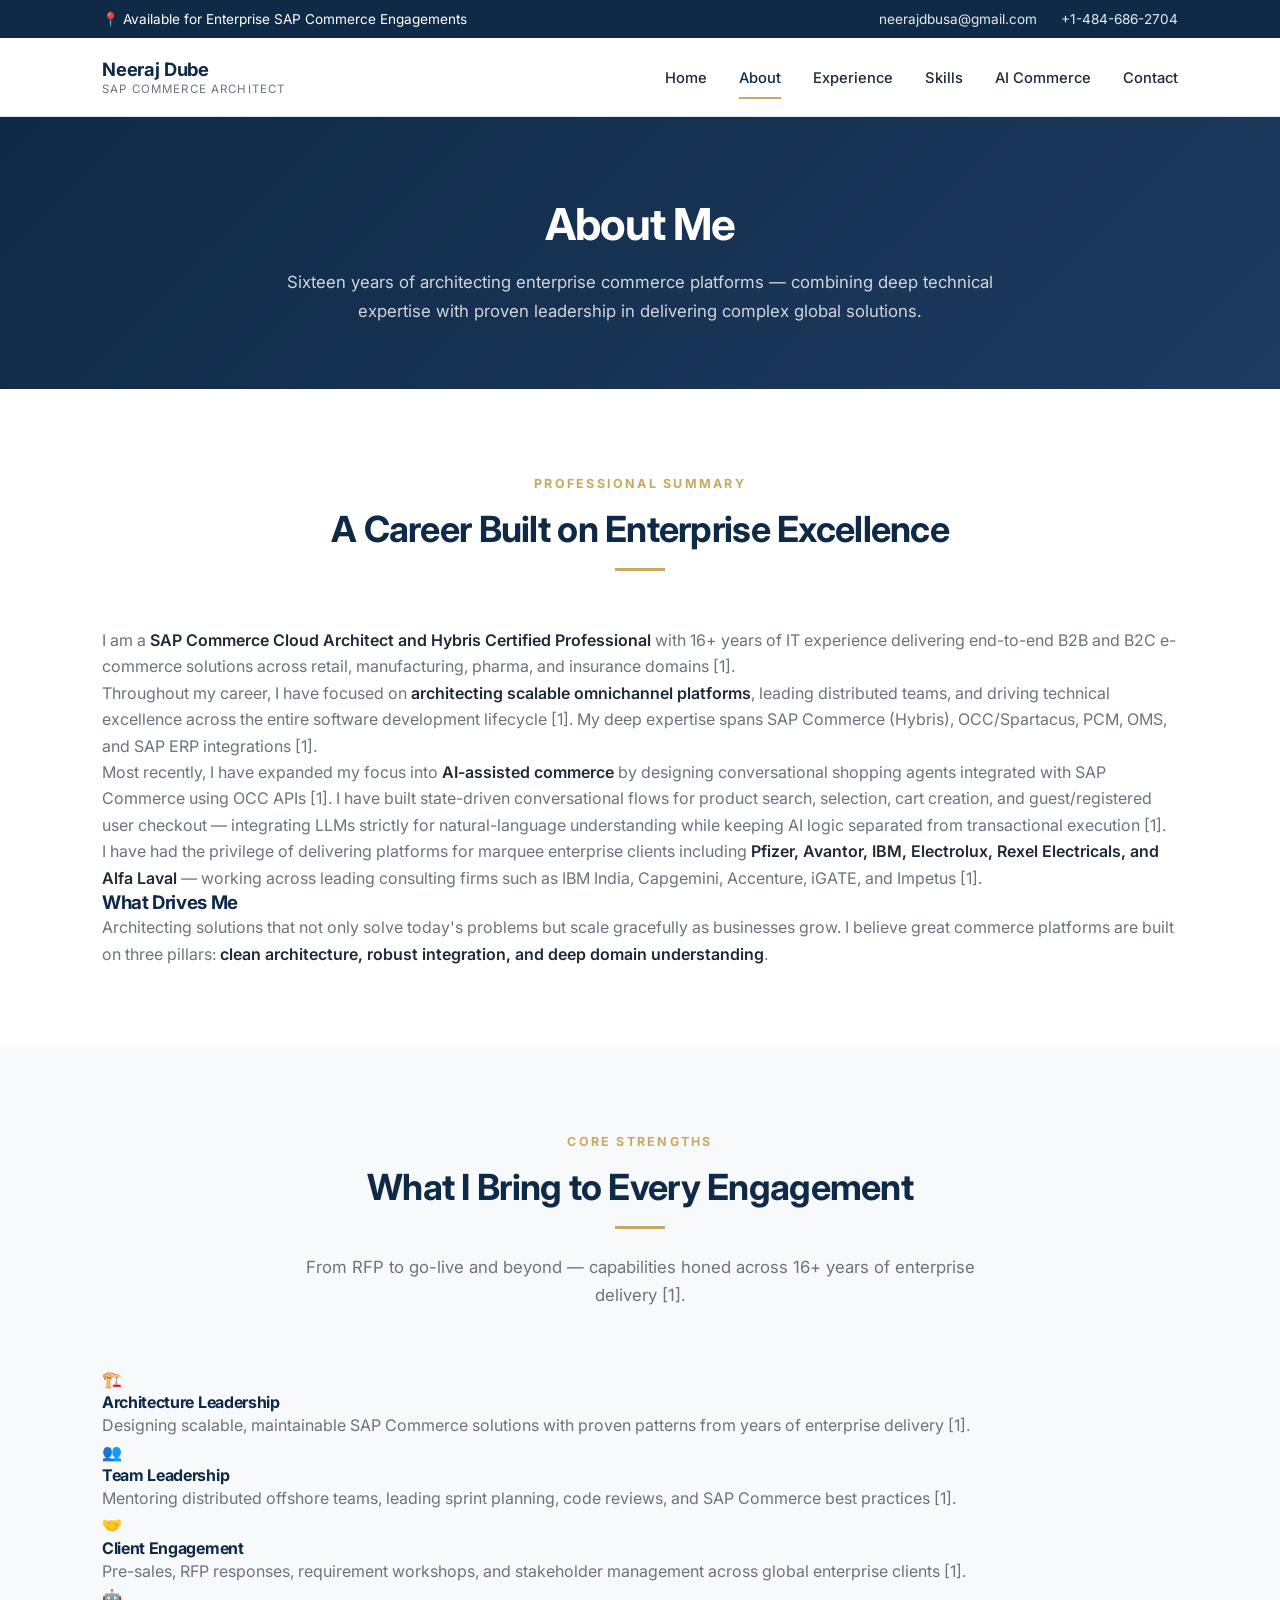
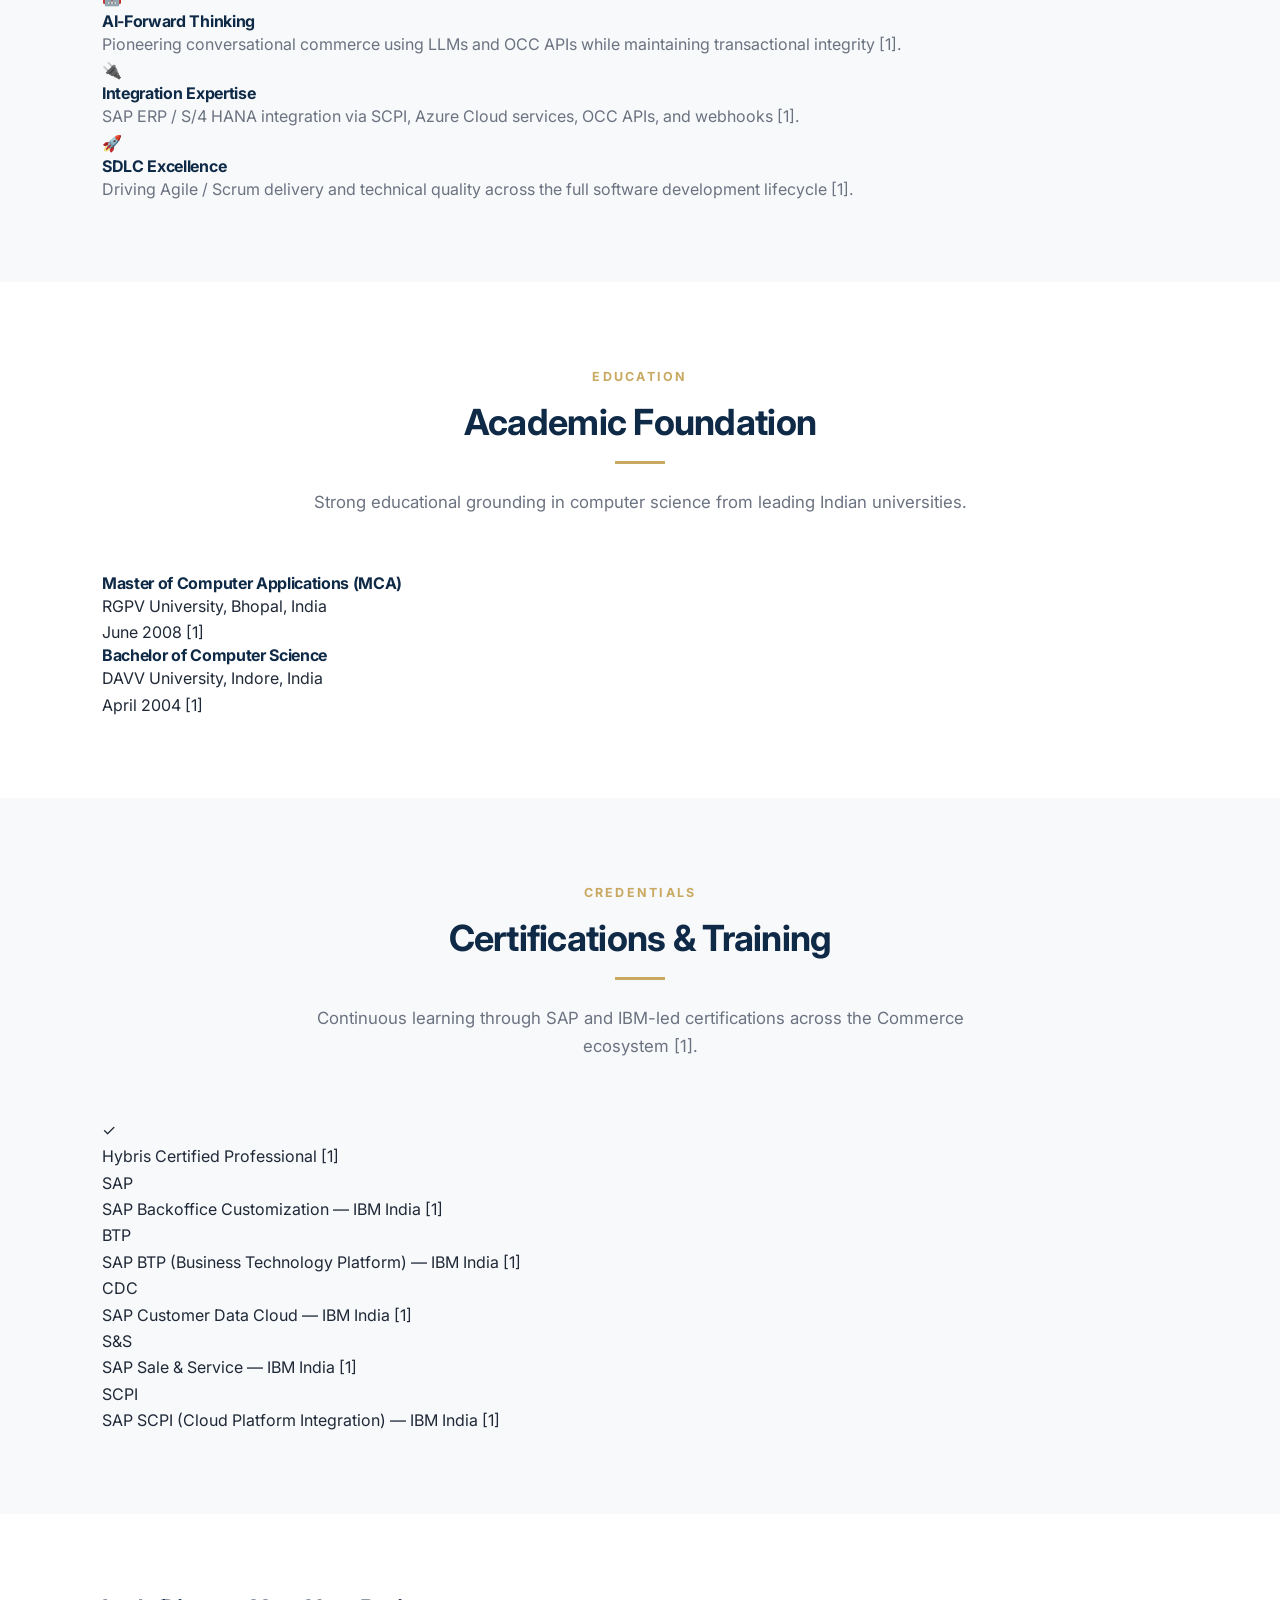
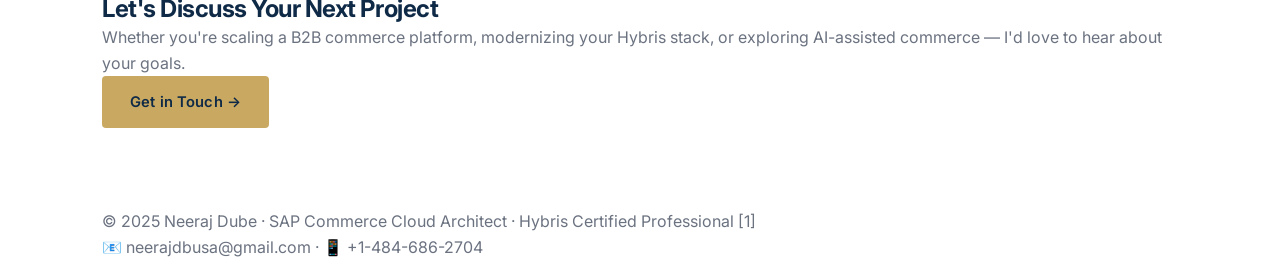
==== about.html @ c8823744 "Update about.html" ====
<!DOCTYPE html>
<html lang="en">
<head>
<meta charset="UTF-8" />
<meta name="viewport" content="width=device-width, initial-scale=1.0" />
<title>About — Neeraj Dube | SAP Commerce Cloud Architect</title>
<meta name="description" content="About Neeraj Dube — SAP Commerce Cloud Architect with 16+ years of experience delivering enterprise B2B and B2C commerce solutions across retail, manufacturing, pharma, and insurance domains." />
<link href="https://fonts.googleapis.com/css2?family=Inter:wght@400;500;600;700;800&display=swap" rel="stylesheet">
<link rel="stylesheet" href="style.css">
</head>
<body>

<!-- Top Bar -->
<div class="top-bar">
  <div class="top-bar-inner">
    <span>📍 Available for Enterprise SAP Commerce Engagements</span>
    <div>
      <a href="mailto:neerajdbusa@gmail.com">neerajdbusa@gmail.com</a>
      <a href="tel:+14846862704">+1-484-686-2704</a>
    </div>
  </div>
</div>

<!-- Navigation -->
<nav>
  <div class="nav-inner">
    <div class="logo">
      <span class="logo-name">Neeraj Dube</span>
      <span class="logo-tagline">SAP Commerce Architect</span>
    </div>
    <ul class="nav-links">
      <li><a href="index.html">Home</a></li>
      <li><a href="about.html" class="active">About</a></li>
      <li><a href="experience.html">Experience</a></li>
      <li><a href="skills.html">Skills</a></li>
      <li><a href="ai-commerce.html">AI Commerce</a></li>
      <li><a href="contact.html">Contact</a></li>
    </ul>
  </div>
</nav>

<!-- Page Header -->
<header class="page-header">
  <div class="container">
    <h1>About Me</h1>
    <p>Sixteen years of architecting enterprise commerce platforms — combining deep technical expertise with proven leadership in delivering complex global solutions.</p>
  </div>
</header>

<!-- Professional Summary -->
<section>
  <div class="container">
    <div class="section-header">
      <span class="eyebrow">Professional Summary</span>
      <h2 class="section-title">A Career Built on Enterprise Excellence</h2>
      <div class="section-divider"></div>
    </div>

    <div class="about-text">
      <p>I am a <strong>SAP Commerce Cloud Architect and Hybris Certified Professional</strong> with 16+ years of IT experience delivering end-to-end B2B and B2C e-commerce solutions across retail, manufacturing, pharma, and insurance domains [1].</p>
      <p>Throughout my career, I have focused on <strong>architecting scalable omnichannel platforms</strong>, leading distributed teams, and driving technical excellence across the entire software development lifecycle [1]. My deep expertise spans SAP Commerce (Hybris), OCC/Spartacus, PCM, OMS, and SAP ERP integrations [1].</p>
      <p>Most recently, I have expanded my focus into <strong>AI-assisted commerce</strong> by designing conversational shopping agents integrated with SAP Commerce using OCC APIs [1]. I have built state-driven conversational flows for product search, selection, cart creation, and guest/registered user checkout — integrating LLMs strictly for natural-language understanding while keeping AI logic separated from transactional execution [1].</p>
      <p>I have had the privilege of delivering platforms for marquee enterprise clients including <strong>Pfizer, Avantor, IBM, Electrolux, Rexel Electricals, and Alfa Laval</strong> — working across leading consulting firms such as IBM India, Capgemini, Accenture, iGATE, and Impetus [1].</p>
    </div>

    <div class="highlight-box">
      <h3>What Drives Me</h3>
      <p>Architecting solutions that not only solve today's problems but scale gracefully as businesses grow. I believe great commerce platforms are built on three pillars: <strong>clean architecture, robust integration, and deep domain understanding</strong>.</p>
    </div>
  </div>
</section>

<!-- Core Strengths -->
<section class="section-alt">
  <div class="container">
    <div class="section-header">
      <span class="eyebrow">Core Strengths</span>
      <h2 class="section-title">What I Bring to Every Engagement</h2>
      <div class="section-divider"></div>
      <p class="section-subtitle">From RFP to go-live and beyond — capabilities honed across 16+ years of enterprise delivery [1].</p>
    </div>

    <div class="values-grid">
      <div class="value-card">
        <div class="value-icon">🏗️</div>
        <h4>Architecture Leadership</h4>
        <p>Designing scalable, maintainable SAP Commerce solutions with proven patterns from years of enterprise delivery [1].</p>
      </div>
      <div class="value-card">
        <div class="value-icon">👥</div>
        <h4>Team Leadership</h4>
        <p>Mentoring distributed offshore teams, leading sprint planning, code reviews, and SAP Commerce best practices [1].</p>
      </div>
      <div class="value-card">
        <div class="value-icon">🤝</div>
        <h4>Client Engagement</h4>
        <p>Pre-sales, RFP responses, requirement workshops, and stakeholder management across global enterprise clients [1].</p>
      </div>
      <div class="value-card">
        <div class="value-icon">🤖</div>
        <h4>AI-Forward Thinking</h4>
        <p>Pioneering conversational commerce using LLMs and OCC APIs while maintaining transactional integrity [1].</p>
      </div>
      <div class="value-card">
        <div class="value-icon">🔌</div>
        <h4>Integration Expertise</h4>
        <p>SAP ERP / S/4 HANA integration via SCPI, Azure Cloud services, OCC APIs, and webhooks [1].</p>
      </div>
      <div class="value-card">
        <div class="value-icon">🚀</div>
        <h4>SDLC Excellence</h4>
        <p>Driving Agile / Scrum delivery and technical quality across the full software development lifecycle [1].</p>
      </div>
    </div>
  </div>
</section>

<!-- Education -->
<section>
  <div class="container">
    <div class="section-header">
      <span class="eyebrow">Education</span>
      <h2 class="section-title">Academic Foundation</h2>
      <div class="section-divider"></div>
      <p class="section-subtitle">Strong educational grounding in computer science from leading Indian universities.</p>
    </div>

    <div class="edu-card">
      <h4>Master of Computer Applications (MCA)</h4>
      <div class="uni">RGPV University, Bhopal, India</div>
      <div class="year">June 2008 [1]</div>
    </div>
    <div class="edu-card">
      <h4>Bachelor of Computer Science</h4>
      <div class="uni">DAVV University, Indore, India</div>
      <div class="year">April 2004 [1]</div>
    </div>
  </div>
</section>

<!-- Certifications -->
<section class="section-alt">
  <div class="container">
    <div class="section-header">
      <span class="eyebrow">Credentials</span>
      <h2 class="section-title">Certifications & Training</h2>
      <div class="section-divider"></div>
      <p class="section-subtitle">Continuous learning through SAP and IBM-led certifications across the Commerce ecosystem [1].</p>
    </div>

    <div class="cert-grid">
      <div class="cert-card">
        <div class="cert-icon">✓</div>
        <div class="name">Hybris Certified Professional [1]</div>
      </div>
      <div class="cert-card">
        <div class="cert-icon">SAP</div>
        <div class="name">SAP Backoffice Customization — IBM India [1]</div>
      </div>
      <div class="cert-card">
        <div class="cert-icon">BTP</div>
        <div class="name">SAP BTP (Business Technology Platform) — IBM India [1]</div>
      </div>
      <div class="cert-card">
        <div class="cert-icon">CDC</div>
        <div class="name">SAP Customer Data Cloud — IBM India [1]</div>
      </div>
      <div class="cert-card">
        <div class="cert-icon">S&S</div>
        <div class="name">SAP Sale & Service — IBM India [1]</div>
      </div>
      <div class="cert-card">
        <div class="cert-icon">SCPI</div>
        <div class="name">SAP SCPI (Cloud Platform Integration) — IBM India [1]</div>
      </div>
    </div>
  </div>
</section>

<!-- CTA Banner -->
<section>
  <div class="container">
    <div class="cta-banner">
      <h2>Let's Discuss Your Next Project</h2>
      <p>Whether you're scaling a B2B commerce platform, modernizing your Hybris stack, or exploring AI-assisted commerce — I'd love to hear about your goals.</p>
      <a href="contact.html" class="btn btn-primary">Get in Touch →</a>
    </div>
  </div>
</section>

<!-- Footer -->
<footer>
  <div class="container">
    <p>© 2025 Neeraj Dube · SAP Commerce Cloud Architect · Hybris Certified Professional [1]</p>
    <p>📧 <a href="mailto:neerajdbusa@gmail.com">neerajdbusa@gmail.com</a> · 📱 +1-484-686-2704</p>
  </div>
</footer>

</body>
</html>
---- style.css ----
/* ============================================
   NEERAJ DUBE PORTFOLIO - GLOBAL STYLESHEET
   SAP Commerce Cloud Architect [1]
   ============================================ */

/* ---------- RESET & BASE ---------- */
* { margin: 0; padding: 0; box-sizing: border-box; }
html { scroll-behavior: smooth; }
body {
  font-family: 'Inter', -apple-system, BlinkMacSystemFont, sans-serif;
  line-height: 1.65;
  color: #1f2937;
  background: #ffffff;
  -webkit-font-smoothing: antialiased;
}
a { color: inherit; text-decoration: none; }
img { max-width: 100%; display: block; }
ul { list-style: none; }

/* ---------- DESIGN TOKENS ---------- */
:root {
  --navy: #0f2a47;
  --navy-light: #1e3a5f;
  --accent: #c9a961;
  --accent-dark: #b89651;
  --text: #1f2937;
  --text-muted: #6b7280;
  --bg: #ffffff;
  --bg-alt: #f8f9fb;
  --border: #e5e7eb;
  --success: #10b981;
}

/* ---------- TYPOGRAPHY ---------- */
h1, h2, h3, h4, h5 {
  font-weight: 700;
  letter-spacing: -0.02em;
  line-height: 1.25;
  color: var(--navy);
}
p { color: var(--text-muted); }
strong { color: var(--text); font-weight: 600; }

.container { max-width: 1140px; margin: 0 auto; padding: 0 2rem; }

/* ---------- TOP BAR ---------- */
.top-bar {
  background: var(--navy);
  color: #fff;
  padding: 0.5rem 0;
  font-size: 0.85rem;
}
.top-bar-inner {
  max-width: 1140px;
  margin: 0 auto;
  padding: 0 2rem;
  display: flex;
  justify-content: space-between;
  align-items: center;
  flex-wrap: wrap;
  gap: 0.5rem;
}
.top-bar a { color: rgba(255,255,255,0.9); margin-left: 1.25rem; transition: color 0.2s; }
.top-bar a:hover { color: var(--accent); }
@media (max-width: 600px) { .top-bar { display: none; } }

/* ---------- NAVIGATION ---------- */
nav {
  background: #fff;
  border-bottom: 1px solid var(--border);
  padding: 1.25rem 0;
  position: sticky;
  top: 0;
  z-index: 100;
  box-shadow: 0 1px 3px rgba(0,0,0,0.02);
}
.nav-inner {
  display: flex;
  justify-content: space-between;
  align-items: center;
  max-width: 1140px;
  margin: 0 auto;
  padding: 0 2rem;
}
.logo { display: flex; flex-direction: column; line-height: 1.2; }
.logo-name {
  font-weight: 700;
  font-size: 1.15rem;
  color: var(--navy);
  letter-spacing: -0.01em;
}
.logo-tagline {
  font-size: 0.72rem;
  color: var(--text-muted);
  text-transform: uppercase;
  letter-spacing: 0.1em;
  margin-top: 2px;
}
.nav-links {
  display: flex;
  gap: 2rem;
  align-items: center;
}
.nav-links a {
  font-weight: 500;
  font-size: 0.92rem;
  color: var(--text);
  transition: color 0.2s;
  position: relative;
  padding: 0.25rem 0;
}
.nav-links a:hover { color: var(--navy); }
.nav-links a.active { color: var(--navy); }
.nav-links a.active::after {
  content: '';
  position: absolute;
  bottom: -8px;
  left: 0; right: 0;
  height: 2px;
  background: var(--accent);
}
@media (max-width: 768px) { .nav-links { display: none; } }

/* ---------- BUTTONS ---------- */
.btn {
  display: inline-flex;
  align-items: center;
  gap: 0.5rem;
  padding: 0.85rem 1.75rem;
  border-radius: 4px;
  font-weight: 600;
  font-size: 0.92rem;
  transition: all 0.25s;
  cursor: pointer;
  border: none;
  font-family: inherit;
  letter-spacing: 0.01em;
}
.btn-primary {
  background: var(--accent);
  color: var(--navy);
}
.btn-primary:hover {
  background: var(--accent-dark);
  transform: translateY(-1px);
}
.btn-outline {
  background: transparent;
  color: #fff;
  border: 1.5px solid rgba(255,255,255,0.3);
}
.btn-outline:hover {
  border-color: #fff;
  background: rgba(255,255,255,0.05);
}
.btn-dark {
  background: var(--navy);
  color: #fff;
}
.btn-dark:hover {
  background: var(--navy-light);
  transform: translateY(-1px);
}
.btn-light { background: #fff; color: var(--navy); }
.btn-light:hover { transform: translateY(-2px); box-shadow: 0 10px 25px rgba(0,0,0,0.1); }

/* ---------- HERO (Home Page) ---------- */
.hero {
  background: linear-gradient(135deg, #0f2a47 0%, #1e3a5f 100%);
  color: #fff;
  padding: 5rem 0 6rem;
  position: relative;
  overflow: hidden;
}
.hero::before {
  content: '';
  position: absolute;
  top: 0; right: 0;
  width: 50%; height: 100%;
  background-image:
    linear-gradient(45deg, rgba(255,255,255,0.02) 25%, transparent 25%),
    linear-gradient(-45deg, rgba(255,255,255,0.02) 25%, transparent 25%);
  background-size: 60px 60px;
  opacity: 0.5;
}
.hero-inner {
  position: relative;
  z-index: 1;
  display: grid;
  grid-template-columns: 1fr 1fr;
  gap: 4rem;
  align-items: center;
}
@media (max-width: 900px) {
  .hero-inner { grid-template-columns: 1fr; gap: 2rem; text-align: center; }
}
.hero-eyebrow {
  display: inline-block;
  font-size: 0.8rem;
  letter-spacing: 0.15em;
  text-transform: uppercase;
  color: var(--accent);
  font-weight: 600;
  margin-bottom: 1.25rem;
  padding-bottom: 0.5rem;
  border-bottom: 2px solid var(--accent);
}
.hero h1 {
  font-size: clamp(2.25rem, 4vw, 3.25rem);
  color: #fff;
  margin-bottom: 1.25rem;
  letter-spacing: -0.025em;
  line-height: 1.15;
}
.hero h1 .accent { color: var(--accent); }
.hero .title {
  font-size: 1.1rem;
  color: rgba(255,255,255,0.85);
  font-weight: 500;
  margin-bottom: 1.5rem;
}
.hero .tagline {
  font-size: 1rem;
  color: rgba(255,255,255,0.75);
  margin-bottom: 2rem;
  line-height: 1.7;
  max-width: 520px;
}
@media (max-width: 900px) { .hero .tagline { margin-left: auto; margin-right: auto; } }
.hero-actions { display: flex; gap: 1rem; flex-wrap: wrap; }
@media (max-width: 900px) { .hero-actions { justify-content: center; } }

/* ---------- HERO INFO CARD ---------- */
.hero-card {
  background: rgba(255,255,255,0.05);
  backdrop-filter: blur(10px);
  border: 1px solid rgba(255,255,255,0.1);
  border-radius: 8px;
  padding: 2rem;
}
.hero-card h3 {
  color: #fff;
  font-size: 1rem;
  margin-bottom: 1.5rem;
  padding-bottom: 1rem;
  border-bottom: 1px solid rgba(255,255,255,0.1);
  letter-spacing: 0.05em;
  text-transform: uppercase;
}
.cred-list li {
  display: flex;
  align-items: flex-start;
  gap: 0.75rem;
  padding: 0.65rem 0;
  color: rgba(255,255,255,0.85);
  font-size: 0.93rem;
  border-bottom: 1px solid rgba(255,255,255,0.05);
}
.cred-list li:last-child { border-bottom: none; }
.cred-list li::before {
  content: '✓';
  color: var(--accent);
  font-weight: 700;
  flex-shrink: 0;
}

/* ---------- PAGE HEADER (Inner Pages) ---------- */
.page-header {
  background: linear-gradient(135deg, #0f2a47 0%, #1e3a5f 100%);
  color: #fff;
  padding: 5rem 0 4rem;
  text-align: center;
}
.page-header h1 {
  font-size: clamp(2rem, 4vw, 2.75rem);
  color: #fff;
  margin-bottom: 1rem;
}
.page-header p {
  font-size: 1.05rem;
  color: rgba(255,255,255,0.8);
  max-width: 720px;
  margin: 0 auto;
  line-height: 1.7;
}

/* ---------- SECTIONS ---------- */
section { padding: 5rem 0; }
.section-alt { background: var(--bg-alt); }
.section-header {
  text-align: center;
  margin-bottom: 3.5rem;
  max-width: 720px;
  margin-left: auto;
  margin-right: auto;
}
.eyebrow {
  display: inline-block;
  font-size: 0.78rem;
  letter-spacing: 0.18em;
  text-transform: uppercase;
  color: var(--accent);
  font-weight: 700;
  margin-bottom: 0.75rem;
}
.section-title {
  font-size: clamp(1.75rem, 3vw, 2.25rem);
  margin-bottom: 1rem;
  color: var(--navy);
}
.section-divider {
  width: 50px;
  height: 3px;
  background: var(--accent);
  margin: 0 auto 1.5rem;
}
.section-subtitle { font-size: 1.05rem; color: var(--text-muted); line-height: 1.7; }

/* ---------- STATS ---------- */
.stats-grid {
  display: grid;
  grid-template-columns: repeat(auto-fit, minmax(200px, 1fr));
  gap: 0;
  border: 1px solid var(--border);
  background: #fff;
}
.stat-card {
  padding: 2.5r
  .stat-card {
  padding: 2.5rem 2rem;
  text-align: center;
  border-right: 1px solid var(--border);
  transition: background 0.25s;
}
.stat-card:last-child { border-right: none; }
.stat-card:hover { background: var(--bg-alt); }
@media (max-width: 768px) {
  .stat-card { border-right: none; border-bottom: 1px solid var(--border); }
  .stat-card:last-child { border-bottom: none; }
}
.stat-num {
  font-size: 2.75rem;
  font-weight: 800;
  color: var(--navy);
  letter-spacing: -0.03em;
  line-height: 1;
  margin-bottom: 0.5rem;
}
.stat-num .plus { color: var(--accent); }
.stat-label {
  font-size: 0.88rem;
  color: var(--text-muted);
  text-transform: uppercase;
  letter-spacing: 0.08em;
  font-weight: 600;
}

/* ---------- EXPERTISE / FEATURE CARDS ---------- */
.expertise-grid {
  display: grid;
  grid-template-columns: repeat(auto-fit, minmax(300px, 1fr));
  gap: 1.5rem;
}
.expertise-card {
  background: #fff;
  border: 1px solid var(--border);
  padding: 2rem;
  transition: all 0.25s;
  position: relative;
}
.expertise-card::before {
  content: '';
  position: absolute;
  top: 0; left: 0;
  width: 0; height: 3px;
  background: var(--accent);
  transition: width 0.3s;
}
.expertise-card:hover {
  border-color: var(--navy);
  box-shadow: 0 8px 30px rgba(15,42,71,0.08);
  transform: translateY(-3px);
}
.expertise-card:hover::before { width: 100%; }
.expertise-icon {
  width: 48px; height: 48px;
  background: var(--bg-alt);
  border: 1px solid var(--border);
  display: flex;
  align-items: center;
  justify-content: center;
  font-size: 1.4rem;
  margin-bottom: 1.25rem;
  color: var(--navy);
}
.expertise-card h4 { font-size: 1.1rem; margin-bottom: 0.5rem; }
.expertise-card p { font-size: 0.93rem; line-height: 1.7; }

/* ---------- DOMAIN CARDS ---------- */
.domain-grid {
  display: grid;
  grid-template-columns: repeat(auto-fit, minmax(200px, 1fr));
  gap: 1.25rem;
}
.domain-card {
  background: #fff;
  border: 1px solid var(--border);
  padding: 2rem 1.5rem;
  text-align: center;
  transition: all 0.25s;
}
.domain-card:hover {
  border-color: var(--accent);
  transform: translateY(-3px);
  box-shadow: 0 8px 25px rgba(0,0,0,0.05);
}
.domain-icon { font-size: 2.25rem; margin-bottom: 0.75rem; }
.domain-card h4 { font-size: 1.05rem; margin-bottom: 0.4rem; color: var(--navy); }
.domain-card p { font-size: 0.88rem; }

/* ---------- CLIENTS BAR ---------- */
.clients-section {
  background: var(--bg-alt);
  border-top: 1px solid var(--border);
  border-bottom: 1px solid var(--border);
  padding: 3rem 0;
}
.clients-label {
  text-align: center;
  font-size: 0.78rem;
  letter-spacing: 0.18em;
  text-transform: uppercase;
  color: var(--text-muted);
  font-weight: 600;
  margin-bottom: 1.75rem;
}
.clients-grid {
  display: flex;
  justify-content: center;
  align-items: center;
  flex-wrap: wrap;
  gap: 3rem;
}
.client-name {
  font-size: 1rem;
  font-weight: 700;
  color: var(--text-muted);
  letter-spacing: 0.08em;
  transition: color 0.3s;
}
.client-name:hover { color: var(--navy); }

/* ---------- ABOUT TEXT ---------- */
.about-text {
  font-size: 1.05rem;
  line-height: 1.85;
  color: #374151;
}
.about-text p { color: #374151; margin-bottom: 1.25rem; }

.highlight-box {
  background: #fff;
  padding: 2rem;
  border: 1px solid var(--border);
  border-left: 4px solid var(--accent);
  margin: 2rem 0;
}
.highlight-box h3 { margin-bottom: 0.75rem; color: var(--navy); }

/* ---------- TIMELINE / EXPERIENCE ---------- */
.company-block { margin-bottom: 3rem; }
.company-header {
  display: flex;
  justify-content: space-between;
  align-items: baseline;
  flex-wrap: wrap;
  gap: 0.5rem;
  margin-bottom: 1.5rem;
  padding-bottom: 1rem;
  border-bottom: 2px solid var(--navy);
}
.company-name {
  font-size: 1.35rem;
  font-weight: 700;
  color: var(--navy);
}
.company-role {
  color: var(--accent-dark);
  font-weight: 600;
  font-size: 0.95rem;
  margin-top: 0.25rem;
}
.company-date {
  color: var(--text-muted);
  font-size: 0.88rem;
  font-weight: 500;
  text-transform: uppercase;
  letter-spacing: 0.05em;
}
.timeline-item {
  background: #fff;
  padding: 1.75rem;
  border: 1px solid var(--border);
  margin-bottom: 1.25rem;
  transition: all 0.25s;
  border-left: 4px solid var(--accent);
}
.timeline-item:hover {
  box-shadow: 0 8px 25px rgba(0,0,0,0.06);
  transform: translateX(2px);
}
.timeline-item h4 {
  font-size: 1.1rem;
  color: var(--navy);
  margin-bottom: 0.5rem;
}
.timeline-item .client-date {
  display: flex;
  justify-content: space-between;
  flex-wrap: wrap;
  gap: 0.5rem;
  margin-bottom: 0.75rem;
}
.client-tag {
  color: var(--navy);
  font-weight: 600;
  font-size: 0.92rem;
}
.date-tag {
  color: var(--text-muted);
  font-size: 0.85rem;
  font-weight: 500;
}
.timeline-item ul {
  padding-left: 0;
  margin-top: 0.75rem;
  list-style: none;
}
.timeline-item li {
  color: var(--text-muted);
  margin-bottom: 0.6rem;
  font-size: 0.93rem;
  padding-left: 1.5rem;
  position: relative;
  line-height: 1.65;
}
.timeline-item li::before {
  content: '▸';
  position: absolute;
  left: 0;
  color: var(--accent);
  font-weight: 700;
}
.env-tag {
  font-size: 0.82rem;
  color: var(--text-muted);
  font-style: italic;
  margin-top: 1rem;
  padding-top: 0.75rem;
  border-top: 1px dashed var(--border);
}

/* ---------- SKILLS ---------- */
.skill-category {
  background: #fff;
  border: 1px solid var(--border);
  padding: 1.75rem;
  margin-bottom: 1.25rem;
  transition: all 0.25s;
}
.skill-category:hover {
  border-color: var(--navy);
  box-shadow: 0 8px 25px rgba(0,0,0,0.05);
}
.skill-category-header {
  display: flex;
  align-items: center;
  gap: 0.85rem;
  margin-bottom: 1.25rem;
  padding-bottom: 0.75rem;
  border-bottom: 1px solid var(--border);
}
.skill-icon {
  width: 40px; height: 40px;
  background: var(--bg-alt);
  border: 1px solid var(--border);
  display: flex;
  align-items: center;
  justify-content: center;
  font-size: 1.15rem;
  flex-shrink: 0;
  color: var(--navy);
}
.skill-category h4 {
  font-size: 1.05rem;
  color: var(--navy);
  margin: 0;
}
.skills-grid { display: flex; flex-wrap: wrap; gap: 0.5rem; }
.skill-tag {
  background: var(--bg-alt);
  padding: 0.5rem 1rem;
  border: 1px solid var(--border);
  font-weight: 500;
  font-size: 0.88rem;
  color: var(--text);
  transition: all 0.2s;
}
.skill-tag:hover {
  background: #fff;
  border-color: var(--navy);
  color: var(--navy);
}
.skill-tag.primary {
  background: var(--navy);
  border-color: var(--navy);
  color: #fff;
}
.skill-tag.accent {
  background: var(--accent);
  border-color: var(--accent);
  color: var(--navy);
  font-weight: 600;
}

/* ---------- COMPETENCY CARDS ---------- */
.competency-grid {
  display: grid;
  grid-template-columns: repeat(auto-fit, minmax(220px, 1fr));
  gap: 1rem;
}
.competency-card {
  background: #fff;
  padding: 1.5rem;
  border: 1px solid var(--border);
  transition: all 0.25s;
}
.competency-card:hover {
  border-color: var(--accent);
  transform: translateY(-3px);
  box-shadow: 0 8px 25px rgba(0,0,0,0.05);
}
.competency-icon { font-size: 1.85rem; margin-bottom: 0.5rem; }
.competency-card h4 { font-size: 1rem; margin-bottom: 0.4rem; color: var(--navy); }
.competency-card p { font-size: 0.88rem; }

/* ---------- CERTIFICATIONS ---------- */
.cert-grid {
  display: grid;
  grid-template-columns: repeat(auto-fit, minmax(260px, 1fr));
  gap: 1rem;
}
.cert-card {
  background: #fff;
  padding: 1.25rem;
  border: 1px solid var(--border);
  display: flex;
  align-items: center;
  gap: 1rem;
  transition: all 0.25s;
}
.cert-card:hover {
  border-color: var(--accent);
  transform: translateY(-3px);
}
.cert-icon {
  width: 44px; height: 44px;
  background: var(--navy);
  color: var(--accent);
  display: flex;
  align-items: center;
  justify-content: center;
  font-size: 0.85rem;
  flex-shrink: 0;
  font-weight: 700;
  letter-spacing: 0.05em;
}
.cert-card .name {
  font-weight: 600;
  font-size: 0.93rem;
  color: var(--navy);
}

/* ---------- EDUCATION ---------- */
.edu-card {
  background: #fff;
  padding: 1.5rem;
  border: 1px solid var(--border);
  margin-bottom: 1rem;
  border-left: 4px solid var(--navy);
  transition: all 0.25s;
}
.edu-card {
  background: #fff;
  padding: 1.5rem;
  border: 1px solid var(--border);
  margin-bottom: 1rem;
  border-left: 4px solid var(--navy);
  transition: all 0.25s;
}
.edu-card:hover {
  border-left-color: var(--accent);
  box-shadow: 0 8px 25px rgba(0,0,0,0.05);
}
.edu-card h4 {
  color: var(--navy);
  margin-bottom: 0.25rem;
}
.edu-card .uni {
  color: var(--accent-dark);
  font-weight: 600;
  font-size: 0.95rem;
}
.edu-card .year {
  color: var(--text-muted);
  font-size: 0.88rem;
  margin-top: 0.25rem;
}

/* ---------- VALUES / CORE STRENGTHS ---------- */
.values-grid {
  display: grid;
  grid-template-columns: repeat(auto-fit, minmax(220px, 1fr));
  gap: 1rem;
  margin-top: 1.5rem;
}
.value-card {
  background: #fff;
  padding: 1.75rem 1.5rem;
  border: 1px solid var(--border);
  transition: all 0.25s;
}
.value-card:hover {
  border-color: var(--navy);
  transform: translateY(-3px);
  box-shadow: 0 8px 25px rgba(0,0,0,0.05);
}
.value-icon {
  font-size: 1.85rem;
  margin-bottom: 0.5rem;
}
.value-card h4 {
  font-size: 1rem;
  margin-bottom: 0.5rem;
  color: var(--navy);
}
.value-card p {
  font-size: 0.9rem;
}

/* ---------- AI COMMERCE PAGE ---------- */
.intro-card {
  background: #fff;
  padding: 2.5rem;
  border: 1px solid var(--border);
  border-left: 5px solid var(--accent);
  margin-bottom: 2rem;
}
.intro-card h2 { margin-bottom: 1rem; }
.intro-card p {
  font-size: 1.05rem;
  line-height: 1.85;
  color: #374151;
  margin-bottom: 1rem;
}
.intro-card p:last-child { margin-bottom: 0; }

.feature-grid {
  display: grid;
  grid-template-columns: repeat(auto-fit, minmax(280px, 1fr));
  gap: 1.25rem;
}
.feature-card {
  background: #fff;
  padding: 1.85rem;
  border: 1px solid var(--border);
  transition: all 0.25s;
}
.feature-card:hover {
  border-color: var(--navy);
  transform: translateY(-3px);
  box-shadow: 0 8px 25px rgba(0,0,0,0.06);
}
.feature-icon {
  width: 48px; height: 48px;
  background: var(--navy);
  color: var(--accent);
  display: flex;
  align-items: center;
  justify-content: center;
  font-size: 1.3rem;
  margin-bottom: 1.25rem;
}
.feature-card h4 {
  font-size: 1.1rem;
  margin-bottom: 0.5rem;
  color: var(--navy);
}
.feature-card p {
  font-size: 0.93rem;
  line-height: 1.7;
}

.flow-step {
  display: flex;
  align-items: flex-start;
  gap: 1.25rem;
  padding: 1.25rem 1.5rem;
  background: #fff;
  margin-bottom: 0.75rem;
  border: 1px solid var(--border);
  border-left: 4px solid var(--accent);
  transition: all 0.25s;
}
.flow-step:hover {
  transform: translateX(4px);
  box-shadow: 0 5px 15px rgba(0,0,0,0.05);
}
.flow-num {
  width: 36px; height: 36px;
  background: var(--navy);
  color: var(--accent);
  border-radius: 50%;
  display: flex;
  align-items: center;
  justify-content: center;
  font-weight: 700;
  flex-shrink: 0;
  font-size: 0.95rem;
}
.flow-content h5 {
  font-size: 1.05rem;
  color: var(--navy);
  margin-bottom: 0.25rem;
}
.flow-content p {
  font-size: 0.93rem;
  margin: 0;
}

.tech-stack {
  background: var(--navy);
  color: #fff;
  padding: 2.5rem;
  margin: 2rem 0;
  border: 1px solid var(--navy);
}
.tech-stack h3 {
  color: #fff;
  margin-bottom: 1.5rem;
}
.tech-stack-grid {
  display: grid;
  grid-template-columns: repeat(auto-fit, minmax(180px, 1fr));
  gap: 1rem;
}
.tech-item {
  background: rgba(255,255,255,0.05);
  padding: 1.25rem;
  border: 1px solid rgba(255,255,255,0.1);
  transition: all 0.25s;
}
.tech-item:hover {
  background: rgba(201,169,97,0.1);
  border-color: var(--accent);
}
.tech-item h5 {
  color: var(--accent);
  font-size: 0.95rem;
  margin-bottom: 0.4rem;
}
.tech-item p {
  color: rgba(255,255,255,0.75);
  font-size: 0.85rem;
  margin: 0;
}

.principle {
  display: flex;
  gap: 1.25rem;
  padding: 1.5rem;
  background: #fff;
  margin-bottom: 0.75rem;
  border: 1px solid var(--border);
  transition: all 0.25s;
}
.principle:hover {
  border-color: var(--accent);
  box-shadow: 0 5px 15px rgba(0,0,0,0.04);
}
.principle-icon {
  width: 44px; height: 44px;
  background: var(--bg-alt);
  border: 1px solid var(--border);
  color: var(--navy);
  display: flex;
  align-items: center;
  justify-content: center;
  font-size: 1.25rem;
  flex-shrink: 0;
}
.principle h5 {
  font-size: 1.05rem;
  color: var(--navy);
  margin-bottom: 0.4rem;
}
.principle p {
  font-size: 0.92rem;
  margin: 0;
  line-height: 1.65;
}

/* ---------- CONTACT PAGE ---------- */
.contact-grid {
  display: grid;
  grid-template-columns: repeat(auto-fit, minmax(280px, 1fr));
  gap: 1.25rem;
  margin-bottom: 3rem;
}
.contact-card {
  background: #fff;
  padding: 2.25rem 2rem;
  border: 1px solid var(--border);
  text-align: center;
  transition: all 0.25s;
}
.contact-card:hover {
  border-color: var(--navy);
  transform: translateY(-4px);
  box-shadow: 0 10px 30px rgba(0,0,0,0.06);
}
.contact-icon {
  width: 56px; height: 56px;
  background: var(--navy);
  color: var(--accent);
  display: flex;
  align-items: center;
  justify-content: center;
  font-size: 1.5rem;
  margin: 0 auto 1.25rem;
}
.contact-card h4 {
  font-size: 1.05rem;
  margin-bottom: 0.5rem;
  color: var(--navy);
}
.contact-card p {
  font-size: 0.92rem;
  margin-bottom: 0.85rem;
}
.contact-card a {
  color: var(--navy);
  font-weight: 600;
  font-size: 0.95rem;
  word-break: break-all;
  border-bottom: 2px solid var(--accent);
  padding-bottom: 2px;
}
.contact-card a:hover { color: var(--accent-dark); }

.availability-card {
  background: #fff;
  padding: 2.25rem;
  border: 1px solid var(--border);
  border-left: 5px solid var(--navy);
  margin-bottom: 2rem;
}
.availability-card h3 {
  margin-bottom: 1rem;
  color: var(--navy);
}
.availability-card p {
  color: #374151;
  font-size: 1rem;
  line-height: 1.75;
  margin-bottom: 1rem;
}
.availability-card ul {
  list-style: none;
  margin-top: 1rem;
}
.availability-card li {
  color: #374151;
  padding: 0.5rem 0;
  padding-left: 1.85rem;
  position: relative;
  font-size: 0.95rem;
  line-height: 1.65;
}
.availability-card li::before {
  content: '✓';
  position: absolute;
  left: 0;
  color: var(--accent);
  font-weight: 700;
  font-size: 1.1rem;
}

.response-card {
  background: var(--bg-alt);
  padding: 2rem;
  border: 1px solid var(--border);
  text-align: center;
}
.response-card .emoji {
  font-size: 2.5rem;
  margin-bottom: 0.5rem;
}
.response-card h4 {
  margin-bottom: 0.5rem;
  color: var(--navy);
}

/* ---------- CTA BANNERS ---------- */
.cta-banner {
  background: var(--navy);
  color: #fff;
  padding: 4rem 2.5rem;
  text-align: center;
  position: relative;
  overflow: hidden;
}
.cta-banner::before {
  content: '';
  position: absolute;
  top: 0; left: 0; right: 0;
  height: 3px;
  background: var(--accent);
}
.cta-banner h2 {
  color: #fff;
  margin-bottom: 1rem;
  font-size: clamp(1.5rem, 3vw, 2rem);
}
.cta-banner p {
  color: rgba(255,255,255,0.8);
  margin-bottom: 2rem;
  max-width: 600px;
  margin-left: auto;
  margin-right: auto;
  font-size: 1.02rem;
  line-height: 1.7;
}

/* ---------- FOOTER ---------- */
footer {
  background: var(--navy);
  color: rgba(255,255,255,0.7);
  text-align: center;
  padding: 2.5rem 1.5rem;
  font-size: 0.9rem;
  border-top: 3px solid var(--accent);
}
footer a {
  color: var(--accent);
  font-weight: 600;
  transition: color 0.2s;
}
footer a:hover { color: #fff; }
footer p { color: rgba(255,255,255,0.7); margin-bottom: 0.5rem; }
footer p:last-child { margin-bottom: 0; }

/* ---------- UTILITY CLASSES ---------- */
.text-center { text-align: center; }
.mt-2 { margin-top: 2rem; }
.mt-3 { margin-top: 3rem; }
.mb-2 { margin-bottom: 2rem; }

/* ---------- RESPONSIVE ---------- */
@media (max-width: 768px) {
  .container { padding: 0 1.25rem; }
  section { padding: 3.5rem 0; }
  .hero { padding: 3.5rem 0 4rem; }
  .nav-inner { padding: 0 1.25rem; }
  .top-bar-inner { padding: 0 1.25rem; }
}
.edu-card {
  background: #fff;
  padding: 1.5rem;
  border: 1px solid var(--border);
  margin-bottom: 1rem;
  border-left: 4px solid var(--navy);
  transition: all 0.25s;
}
.edu-card:hover {
  border-left-color: var(--accent);
  box-shadow: 0 8px 25px rgba(0,0,0,0.05);
}
.edu-card h4 {
  color: var(--navy);
  margin-bottom: 0.25rem;
}
.edu-card .uni {
  color: var(--accent-dark);
  font-weight: 600;
  font-size: 0.95rem;
}
.edu-card .year {
  color: var(--text-muted);
  font-size: 0.88rem;
  margin-top: 0.25rem;
}

/* ---------- VALUES / CORE STRENGTHS ---------- */
.values-grid {
  display: grid;
  grid-template-columns: repeat(auto-fit, minmax(220px, 1fr));
  gap: 1rem;
  margin-top: 1.5rem;
}
.value-card {
  background: #fff;
  padding: 1.75rem 1.5rem;
  border: 1px solid var(--border);
  transition: all 0.25s;
}
.value-card:hover {
  border-color: var(--navy);
  transform: translateY(-3px);
  box-shadow: 0 8px 25px rgba(0,0,0,0.05);
}
.value-icon {
  font-size: 1.85rem;
  margin-bottom: 0.5rem;
}
.value-card h4 {
  font-size: 1rem;
  margin-bottom: 0.5rem;
  color: var(--navy);
}
.value-card p {
  font-size: 0.9rem;
}

/* ---------- AI COMMERCE PAGE ---------- */
.intro-card {
  background: #fff;
  padding: 2.5rem;
  border: 1px solid var(--border);
  border-left: 5px solid var(--accent);
  margin-bottom: 2rem;
}
.intro-card h2 { margin-bottom: 1rem; }
.intro-card p {
  font-size: 1.05rem;
  line-height: 1.85;
  color: #374151;
  margin-bottom: 1rem;
}
.intro-card p:last-child { margin-bottom: 0; }

.feature-grid {
  display: grid;
  grid-template-columns: repeat(auto-fit, minmax(280px, 1fr));
  gap: 1.25rem;
}
.feature-card {
  background: #fff;
  padding: 1.85rem;
  border: 1px solid var(--border);
  transition: all 0.25s;
}
.feature-card:hover {
  border-color: var(--navy);
  transform: translateY(-3px);
  box-shadow: 0 8px 25px rgba(0,0,0,0.06);
}
.feature-icon {
  width: 48px; height: 48px;
  background: var(--navy);
  color: var(--accent);
  display: flex;
  align-items: center;
  justify-content: center;
  font-size: 1.3rem;
  margin-bottom: 1.25rem;
}
.feature-card h4 {
  font-size: 1.1rem;
  margin-bottom: 0.5rem;
  color: var(--navy);
}
.feature-card p {
  font-size: 0.93rem;
  line-height: 1.7;
}

.flow-step {
  display: flex;
  align-items: flex-start;
  gap: 1.25rem;
  padding: 1.25rem 1.5rem;
  background: #fff;
  margin-bottom: 0.75rem;
  border: 1px solid var(--border);
  border-left: 4px solid var(--accent);
  transition: all 0.25s;
}
.flow-step:hover {
  transform: translateX(4px);
  box-shadow: 0 5px 15px rgba(0,0,0,0.05);
}
.flow-num {
  width: 36px; height: 36px;
  background: var(--navy);
  color: var(--accent);
  border-radius: 50%;
  display: flex;
  align-items: center;
  justify-content: center;
  font-weight: 700;
  flex-shrink: 0;
  font-size: 0.95rem;
}
.flow-content h5 {
  font-size: 1.05rem;
  color: var(--navy);
  margin-bottom: 0.25rem;
}
.flow-content p {
  font-size: 0.93rem;
  margin: 0;
}

.tech-stack {
  background: var(--navy);
  color: #fff;
  padding: 2.5rem;
  margin: 2rem 0;
  border: 1px solid var(--navy);
}
.tech-stack h3 {
  color: #fff;
  margin-bottom: 1.5rem;
}
.tech-stack-grid {
  display: grid;
  grid-template-columns: repeat(auto-fit, minmax(180px, 1fr));
  gap: 1rem;
}
.tech-item {
  background: rgba(255,255,255,0.05);
  padding: 1.25rem;
  border: 1px solid rgba(255,255,255,0.1);
  transition: all 0.25s;
}
.tech-item:hover {
  background: rgba(201,169,97,0.1);
  border-color: var(--accent);
}
.tech-item h5 {
  color: var(--accent);
  font-size: 0.95rem;
  margin-bottom: 0.4rem;
}
.tech-item p {
  color: rgba(255,255,255,0.75);
  font-size: 0.85rem;
  margin: 0;
}

.principle {
  display: flex;
  gap: 1.25rem;
  padding: 1.5rem;
  background: #fff;
  margin-bottom: 0.75rem;
  border: 1px solid var(--border);
  transition: all 0.25s;
}
.principle:hover {
  border-color: var(--accent);
  box-shadow: 0 5px 15px rgba(0,0,0,0.04);
}
.principle-icon {
  width: 44px; height: 44px;
  background: var(--bg-alt);
  border: 1px solid var(--border);
  color: var(--navy);
  display: flex;
  align-items: center;
  justify-content: center;
  font-size: 1.25rem;
  flex-shrink: 0;
}
.principle h5 {
  font-size: 1.05rem;
  color: var(--navy);
  margin-bottom: 0.4rem;
}
.principle p {
  font-size: 0.92rem;
  margin: 0;
  line-height: 1.65;
}

/* ---------- CONTACT PAGE ---------- */
.contact-grid {
  display: grid;
  grid-template-columns: repeat(auto-fit, minmax(280px, 1fr));
  gap: 1.25rem;
  margin-bottom: 3rem;
}
.contact-card {
  background: #fff;
  padding: 2.25rem 2rem;
  border: 1px solid var(--border);
  text-align: center;
  transition: all 0.25s;
}
.contact-card:hover {
  border-color: var(--navy);
  transform: translateY(-4px);
  box-shadow: 0 10px 30px rgba(0,0,0,0.06);
}
.contact-icon {
  width: 56px; height: 56px;
  background: var(--navy);
  color: var(--accent);
  display: flex;
  align-items: center;
  justify-content: center;
  font-size: 1.5rem;
  margin: 0 auto 1.25rem;
}
.contact-card h4 {
  font-size: 1.05rem;
  margin-bottom: 0.5rem;
  color: var(--navy);
}
.contact-card p {
  font-size: 0.92rem;
  margin-bottom: 0.85rem;
}
.contact-card a {
  color: var(--navy);
  font-weight: 600;
  font-size: 0.95rem;
  word-break: break-all;
  border-bottom: 2px solid var(--accent);
  padding-bottom: 2px;
}
.contact-card a:hover { color: var(--accent-dark); }

.availability-card {
  background: #fff;
  padding: 2.25rem;
  border: 1px solid var(--border);
  border-left: 5px solid var(--navy);
  margin-bottom: 2rem;
}
.availability-card h3 {
  margin-bottom: 1rem;
  color: var(--navy);
}
.availability-card p {
  color: #374151;
  font-size: 1rem;
  line-height: 1.75;
  margin-bottom: 1rem;
}
.availability-card ul {
  list-style: none;
  margin-top: 1rem;
}
.availability-card li {
  color: #374151;
  padding: 0.5rem 0;
  padding-left: 1.85rem;
  position: relative;
  font-size: 0.95rem;
  line-height: 1.65;
}
.availability-card li::before {
  content: '✓';
  position: absolute;
  left: 0;
  color: var(--accent);
  font-weight: 700;
  font-size: 1.1rem;
}

.response-card {
  background: var(--bg-alt);
  padding: 2rem;
  border: 1px solid var(--border);
  text-align: center;
}
.response-card .emoji {
  font-size: 2.5rem;
  margin-bottom: 0.5rem;
}
.response-card h4 {
  margin-bottom: 0.5rem;
  color: var(--navy);
}

/* ---------- CTA BANNERS ---------- */
.cta-banner {
  background: var(--navy);
  color: #fff;
  padding: 4rem 2.5rem;
  text-align: center;
  position: relative;
  overflow: hidden;
}
.cta-banner::before {
  content: '';
  position: absolute;
  top: 0; left: 0; right: 0;
  height: 3px;
  background: var(--accent);
}
.cta-banner h2 {
  color: #fff;
  margin-bottom: 1rem;
  font-size: clamp(1.5rem, 3vw, 2rem);
}
.cta-banner p {
  color: rgba(255,255,255,0.8);
  margin-bottom: 2rem;
  max-width: 600px;
  margin-left: auto;
  margin-right: auto;
  font-size: 1.02rem;
  line-height: 1.7;
}

/* ---------- FOOTER ---------- */
footer {
  background: var(--navy);
  color: rgba(255,255,255,0.7);
  text-align: center;
  padding: 2.5rem 1.5rem;
  font-size: 0.9rem;
  border-top: 3px solid var(--accent);
}
footer a {
  color: var(--accent);
  font-weight: 600;
  transition: color 0.2s;
}
footer a:hover { color: #fff; }
footer p { color: rgba(255,255,255,0.7); margin-bottom: 0.5rem; }
footer p:last-child { margin-bottom: 0; }

/* ---------- UTILITY CLASSES ---------- */
.text-center { text-align: center; }
.mt-2 { margin-top: 2rem; }
.mt-3 { margin-top: 3rem; }
.mb-2 { margin-bottom: 2rem; }

/* ---------- RESPONSIVE ---------- */
@media (max-width: 768px) {
  .container { padding: 0 1.25rem; }
  section { padding: 3.5rem 0; }
  .hero { padding: 3.5rem 0 4rem; }
  .nav-inner { padding: 0 1.25rem; }
  .top-bar-inner { padding: 0 1.25rem; }
}
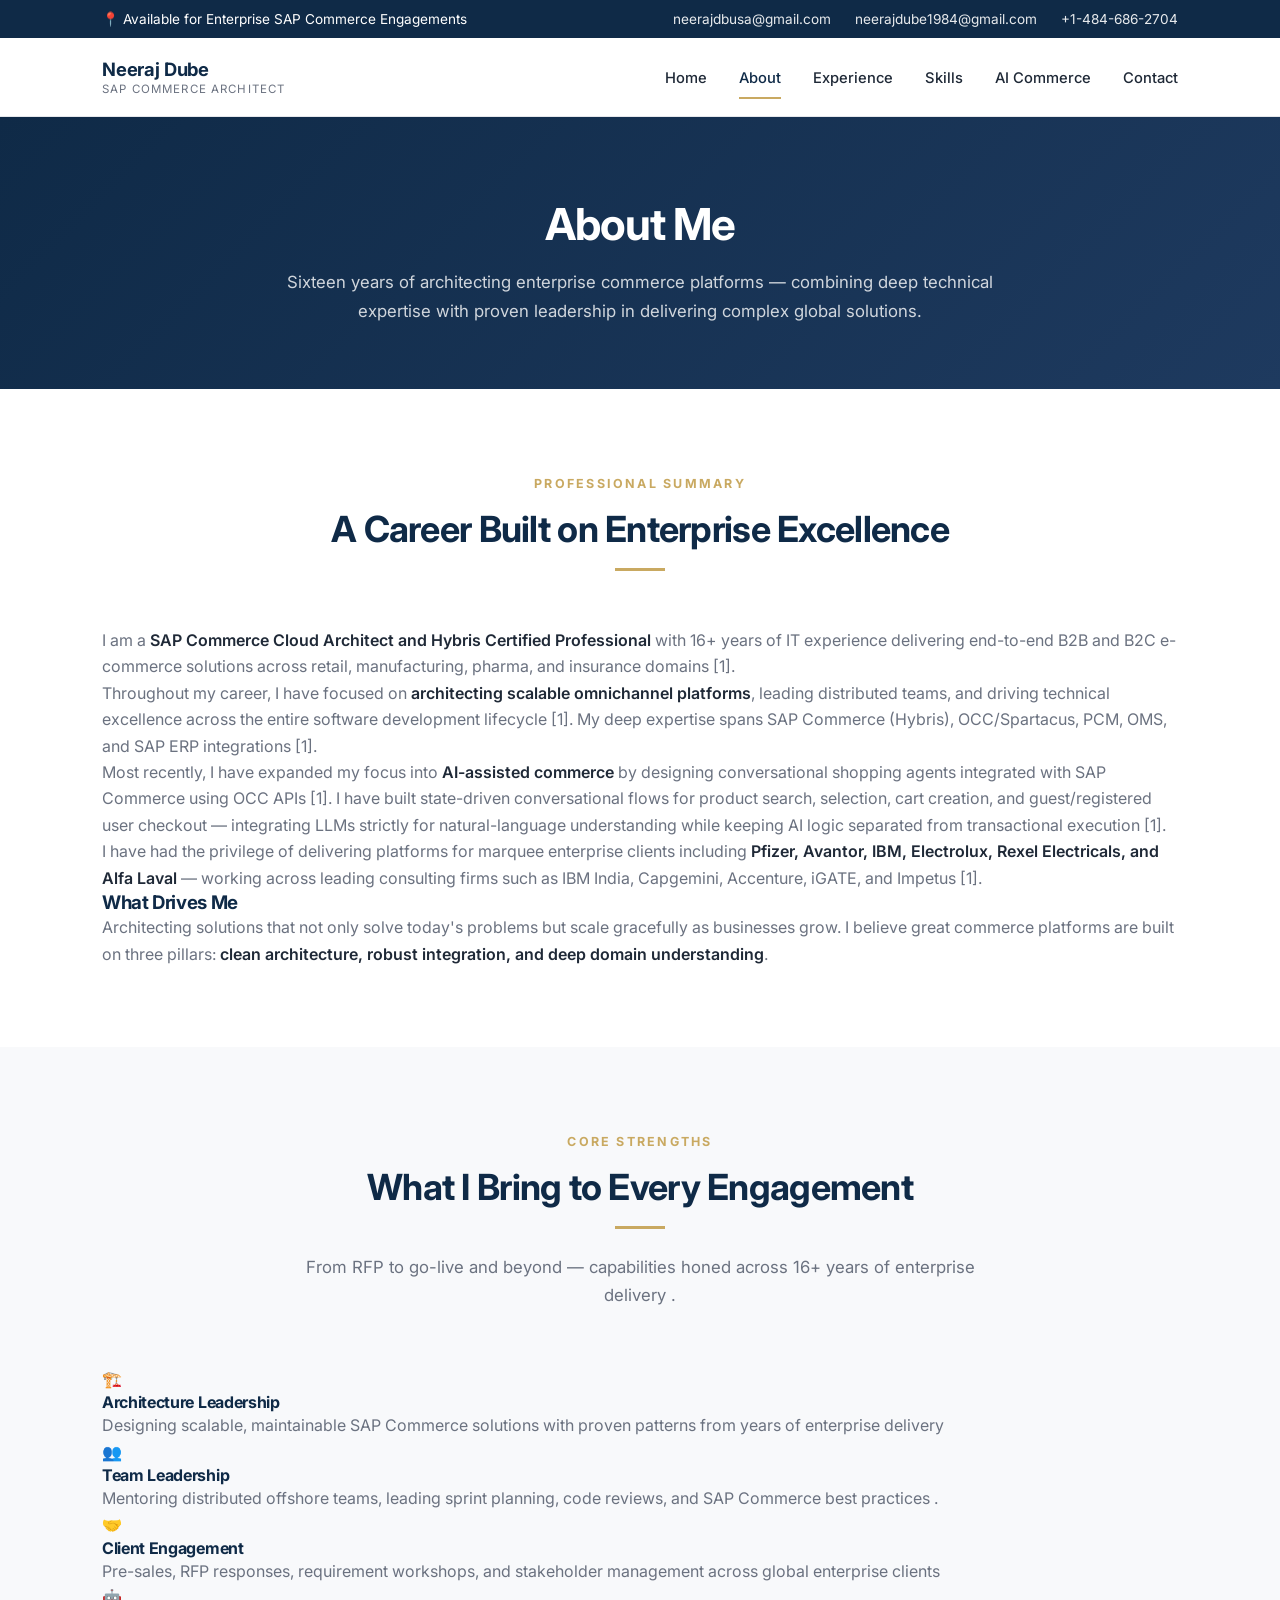
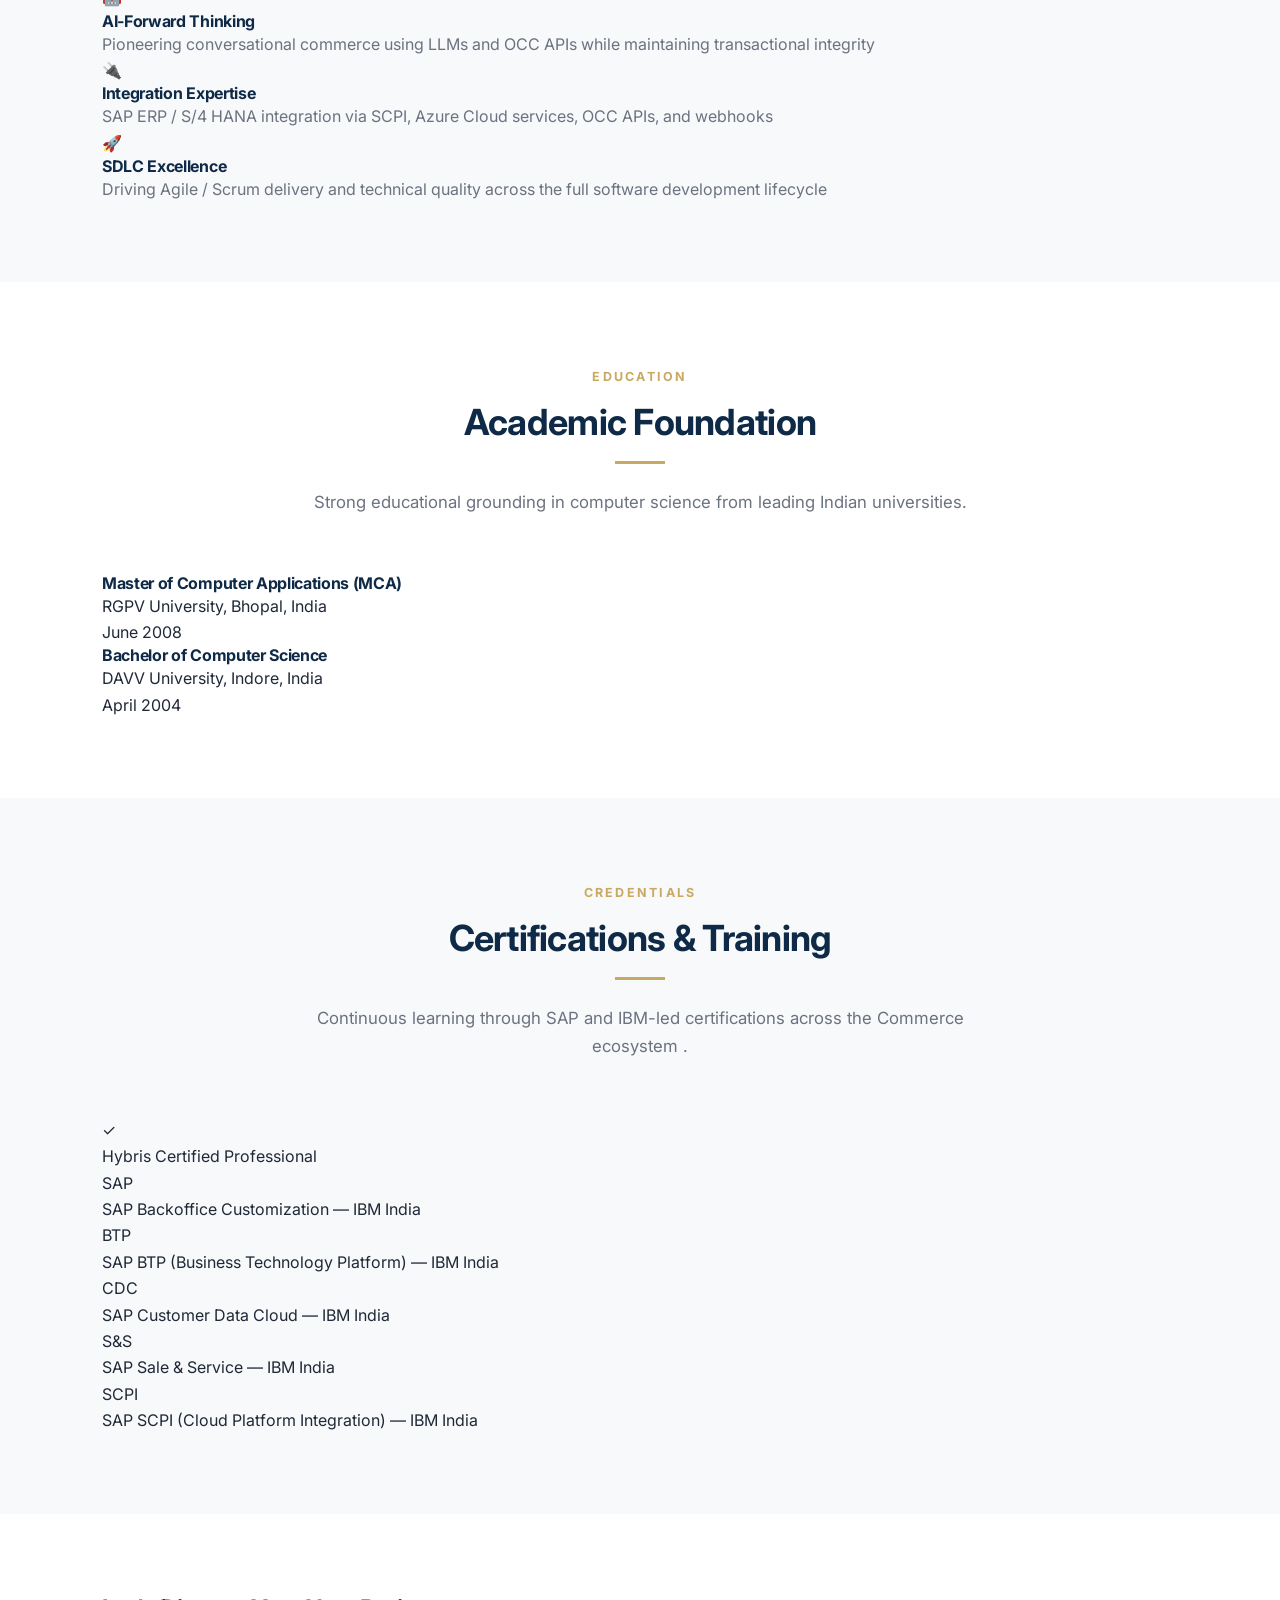
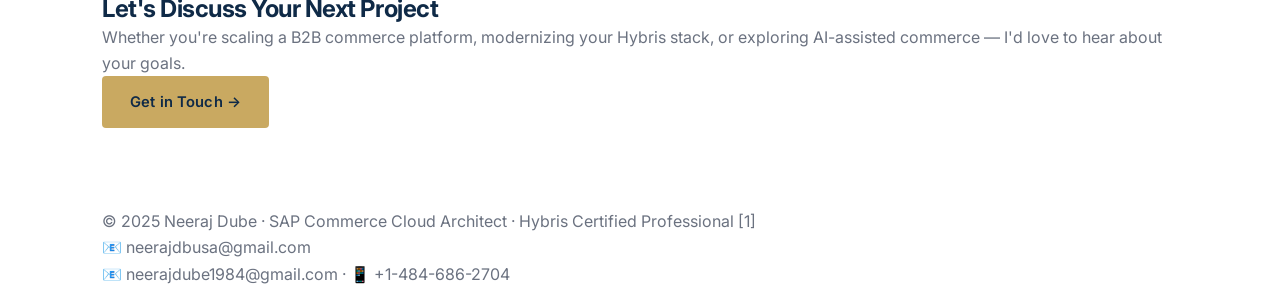
==== commit 50ebc2e7: "Update about.html" ====
--- a/about.html
+++ b/about.html
@@ -15,7 +15,8 @@
   <div class="top-bar-inner">
     <span>📍 Available for Enterprise SAP Commerce Engagements</span>
     <div>
-      <a href="mailto:neerajdbusa@gmail.com">neerajdbusa@gmail.com</a>
+       <a href="mailto:neerajdbusa@gmail.com">neerajdbusa@gmail.com</a>
+       <a href="mailto:neerajdube1984@gmail.com">neerajdube1984@gmail.com</a>
       <a href="tel:+14846862704">+1-484-686-2704</a>
     </div>
   </div>
@@ -77,39 +78,39 @@
       <span class="eyebrow">Core Strengths</span>
       <h2 class="section-title">What I Bring to Every Engagement</h2>
       <div class="section-divider"></div>
-      <p class="section-subtitle">From RFP to go-live and beyond — capabilities honed across 16+ years of enterprise delivery [1].</p>
+      <p class="section-subtitle">From RFP to go-live and beyond — capabilities honed across 16+ years of enterprise delivery .</p>
     </div>
 
     <div class="values-grid">
       <div class="value-card">
         <div class="value-icon">🏗️</div>
         <h4>Architecture Leadership</h4>
-        <p>Designing scalable, maintainable SAP Commerce solutions with proven patterns from years of enterprise delivery [1].</p>
+        <p>Designing scalable, maintainable SAP Commerce solutions with proven patterns from years of enterprise delivery </p>
       </div>
       <div class="value-card">
         <div class="value-icon">👥</div>
         <h4>Team Leadership</h4>
-        <p>Mentoring distributed offshore teams, leading sprint planning, code reviews, and SAP Commerce best practices [1].</p>
+        <p>Mentoring distributed offshore teams, leading sprint planning, code reviews, and SAP Commerce best practices .</p>
       </div>
       <div class="value-card">
         <div class="value-icon">🤝</div>
         <h4>Client Engagement</h4>
-        <p>Pre-sales, RFP responses, requirement workshops, and stakeholder management across global enterprise clients [1].</p>
+        <p>Pre-sales, RFP responses, requirement workshops, and stakeholder management across global enterprise clients </p>
       </div>
       <div class="value-card">
         <div class="value-icon">🤖</div>
         <h4>AI-Forward Thinking</h4>
-        <p>Pioneering conversational commerce using LLMs and OCC APIs while maintaining transactional integrity [1].</p>
+        <p>Pioneering conversational commerce using LLMs and OCC APIs while maintaining transactional integrity </p>
       </div>
       <div class="value-card">
         <div class="value-icon">🔌</div>
         <h4>Integration Expertise</h4>
-        <p>SAP ERP / S/4 HANA integration via SCPI, Azure Cloud services, OCC APIs, and webhooks [1].</p>
+        <p>SAP ERP / S/4 HANA integration via SCPI, Azure Cloud services, OCC APIs, and webhooks </p>
       </div>
       <div class="value-card">
         <div class="value-icon">🚀</div>
         <h4>SDLC Excellence</h4>
-        <p>Driving Agile / Scrum delivery and technical quality across the full software development lifecycle [1].</p>
+        <p>Driving Agile / Scrum delivery and technical quality across the full software development lifecycle </p>
       </div>
     </div>
   </div>
@@ -128,12 +129,12 @@
     <div class="edu-card">
       <h4>Master of Computer Applications (MCA)</h4>
       <div class="uni">RGPV University, Bhopal, India</div>
-      <div class="year">June 2008 [1]</div>
+      <div class="year">June 2008 </div>
     </div>
     <div class="edu-card">
       <h4>Bachelor of Computer Science</h4>
       <div class="uni">DAVV University, Indore, India</div>
-      <div class="year">April 2004 [1]</div>
+      <div class="year">April 2004 </div>
     </div>
   </div>
 </section>
@@ -145,33 +146,33 @@
       <span class="eyebrow">Credentials</span>
       <h2 class="section-title">Certifications & Training</h2>
       <div class="section-divider"></div>
-      <p class="section-subtitle">Continuous learning through SAP and IBM-led certifications across the Commerce ecosystem [1].</p>
+      <p class="section-subtitle">Continuous learning through SAP and IBM-led certifications across the Commerce ecosystem .</p>
     </div>
 
     <div class="cert-grid">
       <div class="cert-card">
         <div class="cert-icon">✓</div>
-        <div class="name">Hybris Certified Professional [1]</div>
+        <div class="name">Hybris Certified Professional </div>
       </div>
       <div class="cert-card">
         <div class="cert-icon">SAP</div>
-        <div class="name">SAP Backoffice Customization — IBM India [1]</div>
+        <div class="name">SAP Backoffice Customization — IBM India </div>
       </div>
       <div class="cert-card">
         <div class="cert-icon">BTP</div>
-        <div class="name">SAP BTP (Business Technology Platform) — IBM India [1]</div>
+        <div class="name">SAP BTP (Business Technology Platform) — IBM India </div>
       </div>
       <div class="cert-card">
         <div class="cert-icon">CDC</div>
-        <div class="name">SAP Customer Data Cloud — IBM India [1]</div>
+        <div class="name">SAP Customer Data Cloud — IBM India </div>
       </div>
       <div class="cert-card">
         <div class="cert-icon">S&S</div>
-        <div class="name">SAP Sale & Service — IBM India [1]</div>
+        <div class="name">SAP Sale & Service — IBM India </div>
       </div>
       <div class="cert-card">
         <div class="cert-icon">SCPI</div>
-        <div class="name">SAP SCPI (Cloud Platform Integration) — IBM India [1]</div>
+        <div class="name">SAP SCPI (Cloud Platform Integration) — IBM India </div>
       </div>
     </div>
   </div>
@@ -192,9 +193,9 @@
 <footer>
   <div class="container">
     <p>© 2025 Neeraj Dube · SAP Commerce Cloud Architect · Hybris Certified Professional [1]</p>
-    <p>📧 <a href="mailto:neerajdbusa@gmail.com">neerajdbusa@gmail.com</a> · 📱 +1-484-686-2704</p>
+    <p>📧 <a href="mailto:neerajdbusa@gmail.com">neerajdbusa@gmail.com</a>  
+    <p>📧 <a href="mailto:neerajdube1984@gmail.com">neerajdube1984@gmail.com</a> · 📱 +1-484-686-2704</p>
   </div>
 </footer>
-
 </body>
 </html>
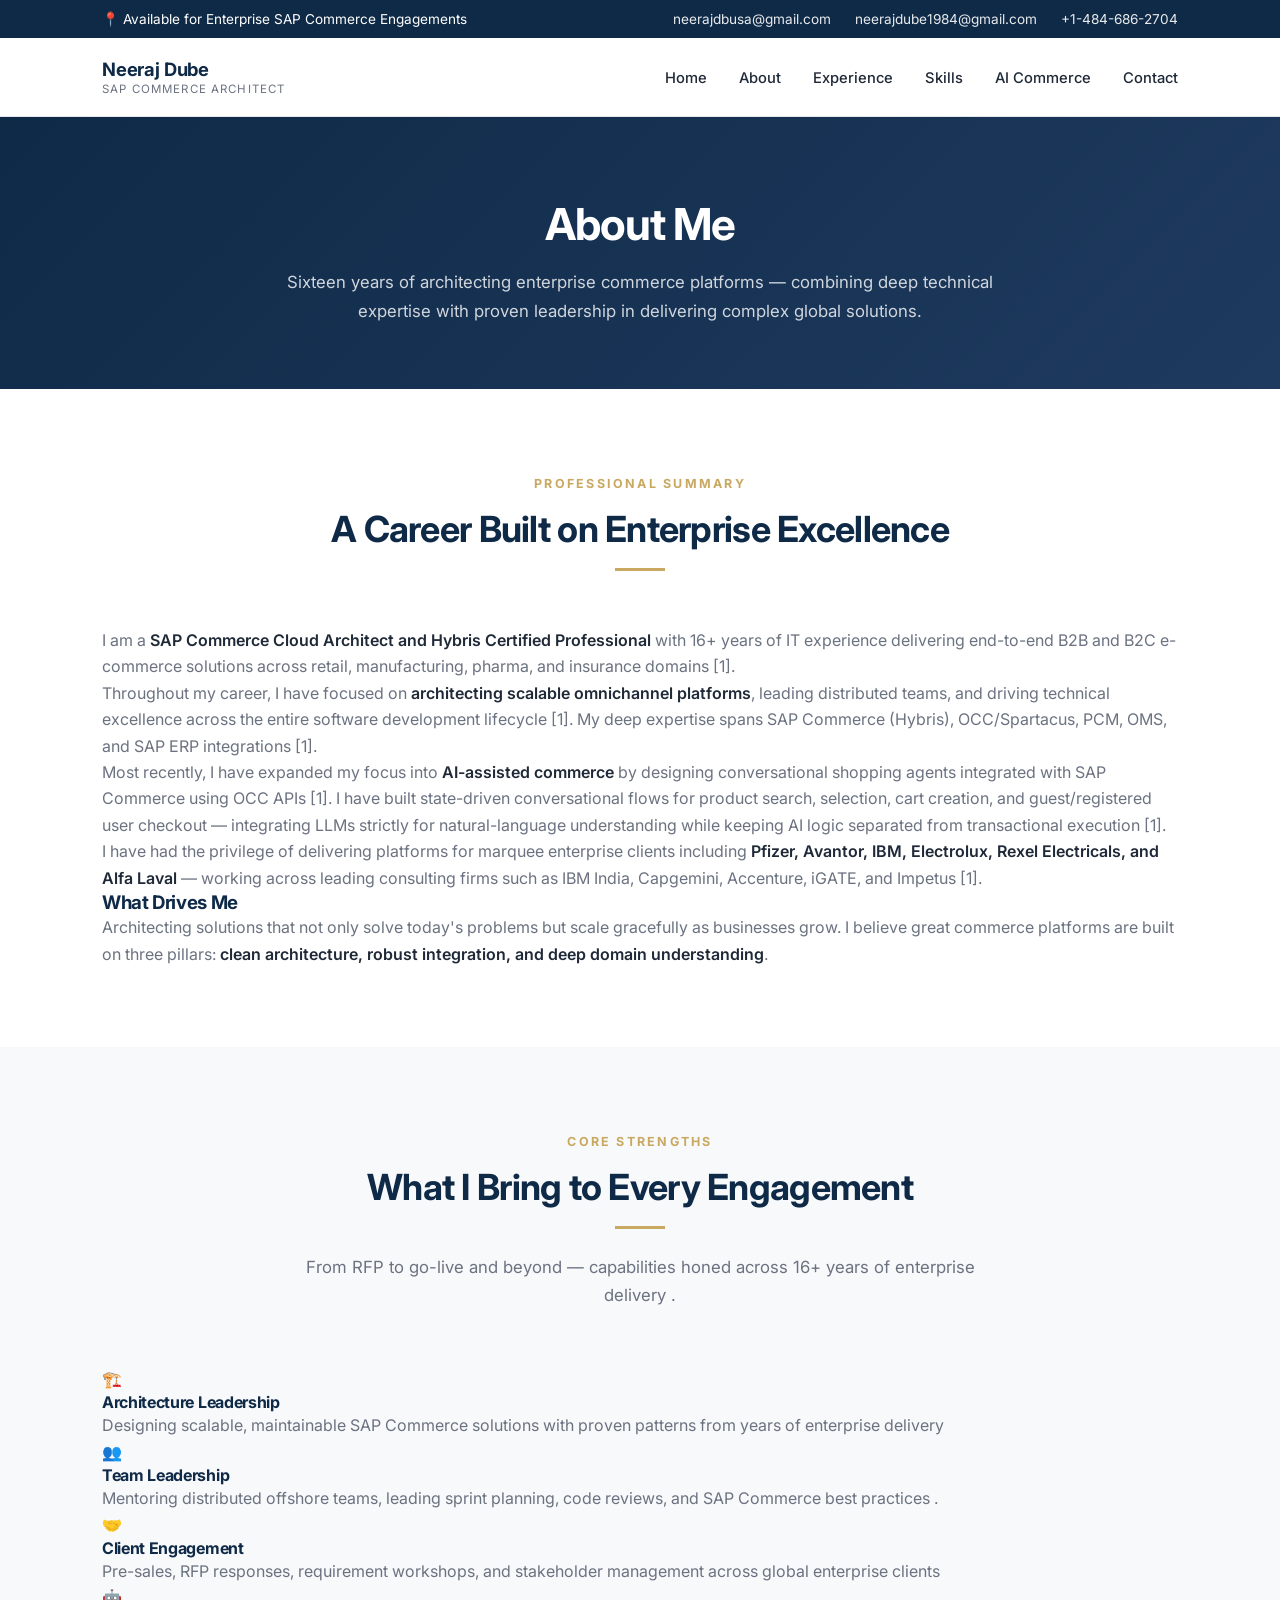
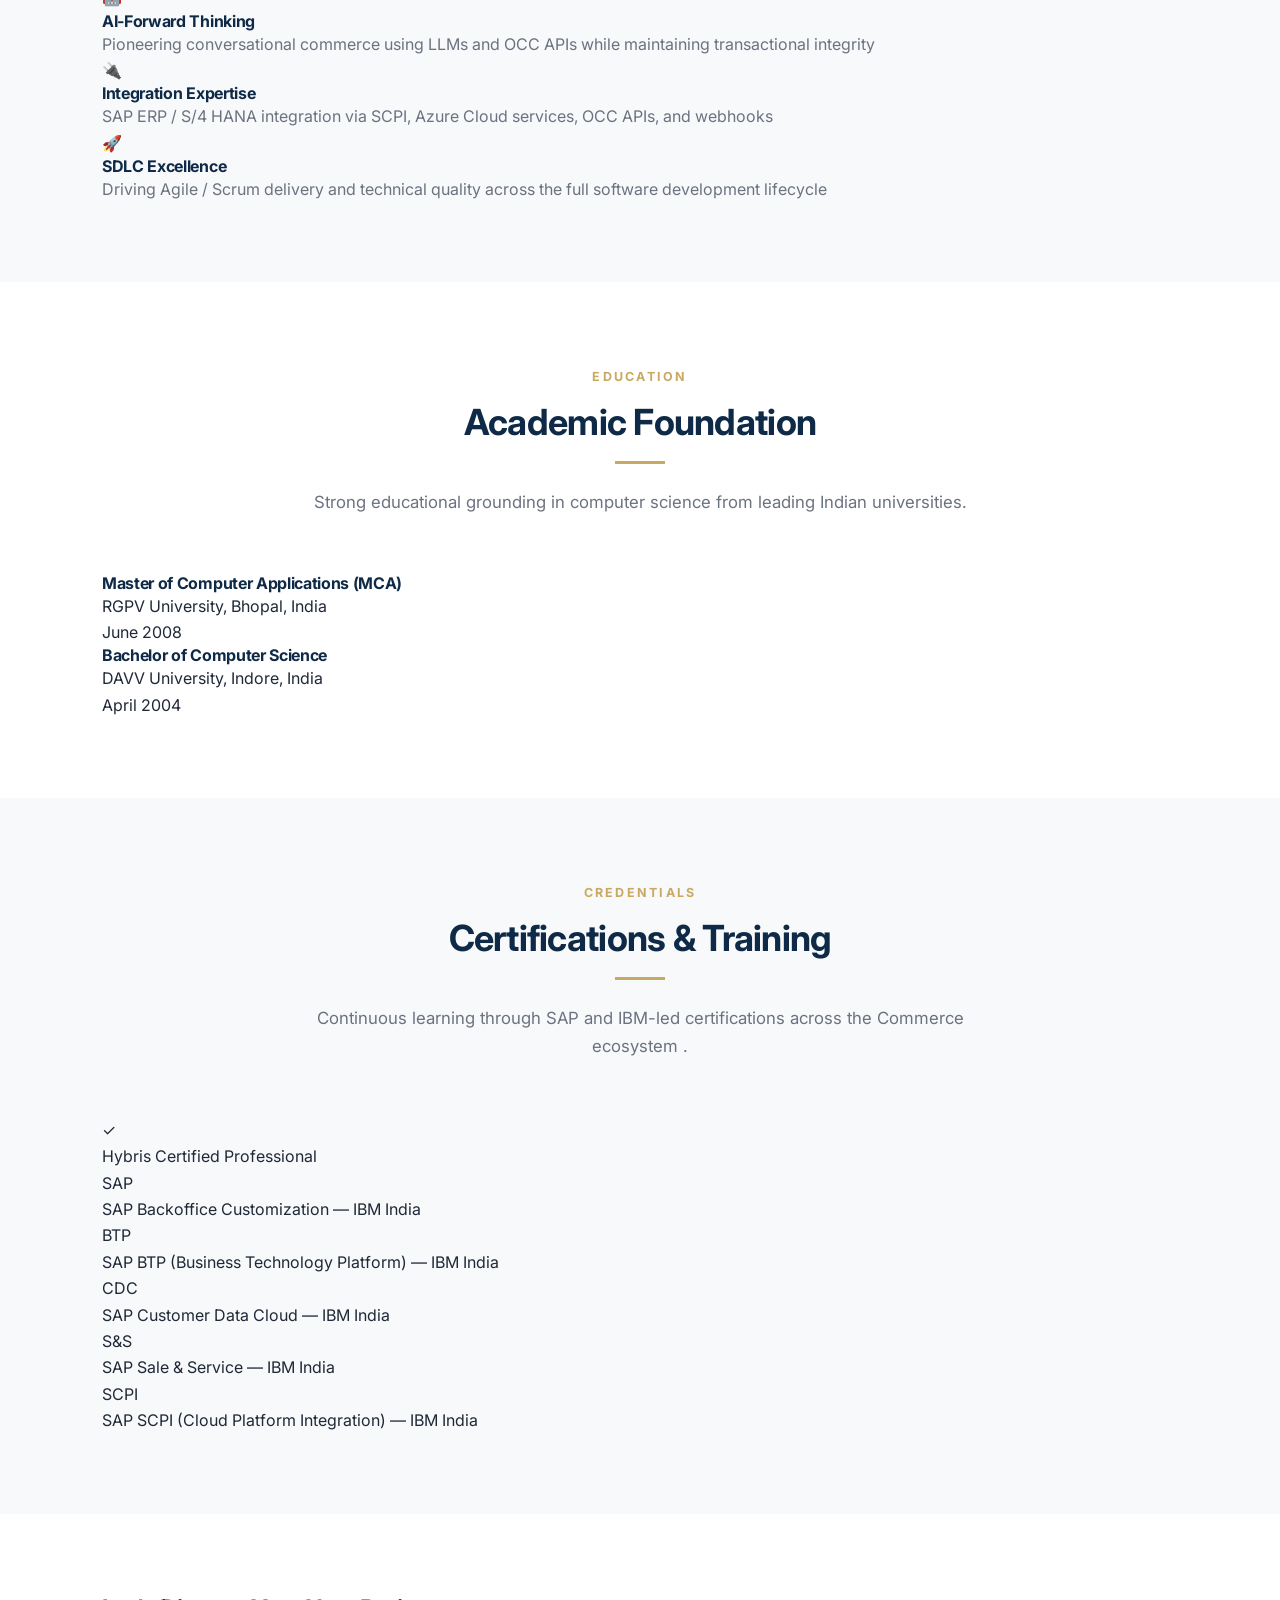
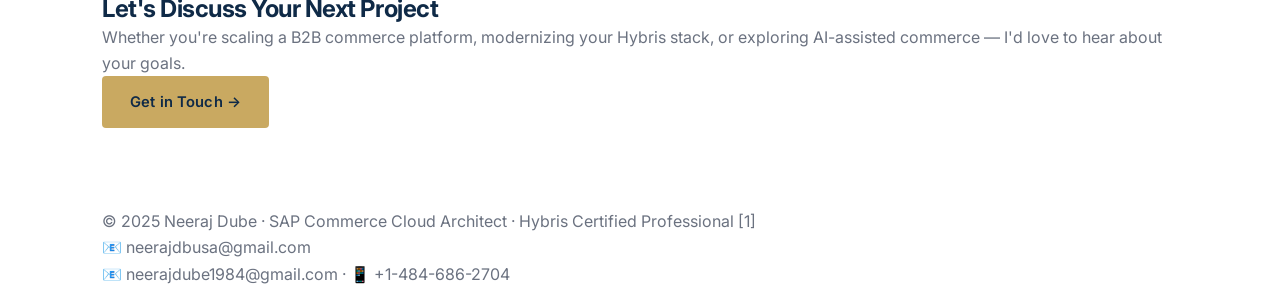
==== commit 638608d1: "Update about.html" ====
--- a/about.html
+++ b/about.html
@@ -8,6 +8,21 @@
 <link href="https://fonts.googleapis.com/css2?family=Inter:wght@400;500;600;700;800&display=swap" rel="stylesheet">
 <link rel="stylesheet" href="style.css">
 </head>
+  <script>
+  const menuToggle = document.getElementById('menuToggle');
+  const navLinks = document.getElementById('navLinks');
+  const menuOverlay = document.getElementById('menuOverlay');
+
+  function toggleMenu() {
+    menuToggle.classList.toggle('active');
+    navLinks.classList.toggle('active');
+    menuOverlay.classList.toggle('active');
+    document.body.style.overflow = navLinks.classList.contains('active') ? 'hidden' : '';
+  }
+
+  menuToggle.addEventListener('click', toggleMenu);
+  menuOverlay.addEventListener('click', toggleMenu);
+</script>
 <body>
 
 <!-- Top Bar -->
@@ -23,15 +38,23 @@
 </div>
 
 <!-- Navigation -->
+<!-- Navigation -->
 <nav>
   <div class="nav-inner">
     <div class="logo">
       <span class="logo-name">Neeraj Dube</span>
       <span class="logo-tagline">SAP Commerce Architect</span>
     </div>
-    <ul class="nav-links">
+
+    <button class="menu-toggle" id="menuToggle" aria-label="Toggle menu">
+      <span></span>
+      <span></span>
+      <span></span>
+    </button>
+
+    <ul class="nav-links" id="navLinks">
       <li><a href="index.html">Home</a></li>
-      <li><a href="about.html" class="active">About</a></li>
+      <li><a href="about.html">About</a></li>
       <li><a href="experience.html">Experience</a></li>
       <li><a href="skills.html">Skills</a></li>
       <li><a href="ai-commerce.html">AI Commerce</a></li>
@@ -40,6 +63,8 @@
   </div>
 </nav>
 
+<div class="menu-overlay" id="menuOverlay"></div>
+
 <!-- Page Header -->
 <header class="page-header">
   <div class="container">
--- a/style.css
+++ b/style.css
@@ -62,7 +62,78 @@
 }
 .top-bar a { color: rgba(255,255,255,0.9); margin-left: 1.25rem; transition: color 0.2s; }
 .top-bar a:hover { color: var(--accent); }
-@media (max-width: 600px) { .top-bar { display: none; } }
+/* ---------- MOBILE HAMBURGER MENU ---------- */
+.menu-toggle {
+  display: none;
+  background: none;
+  border: none;
+  cursor: pointer;
+  padding: 0.5rem;
+  font-size: 1.5rem;
+  color: var(--navy);
+}
+.menu-toggle span {
+  display: block;
+  width: 26px;
+  height: 3px;
+  background: var(--navy);
+  margin: 5px 0;
+  transition: all 0.3s;
+  border-radius: 2px;
+}
+.menu-toggle.active span:nth-child(1) {
+  transform: translateY(8px) rotate(45deg);
+}
+.menu-toggle.active span:nth-child(2) {
+  opacity: 0;
+}
+.menu-toggle.active span:nth-child(3) {
+  transform: translateY(-8px) rotate(-45deg);
+}
+
+@media (max-width: 768px) {
+  .menu-toggle { display: block; }
+  .nav-links {
+    position: fixed;
+    top: 0;
+    right: -100%;
+    width: 80%;
+    max-width: 320px;
+    height: 100vh;
+    background: #fff;
+    flex-direction: column;
+    align-items: flex-start;
+    padding: 5rem 2rem 2rem;
+    gap: 0;
+    box-shadow: -10px 0 30px rgba(0,0,0,0.1);
+    transition: right 0.3s ease;
+    z-index: 99;
+  }
+  .nav-links.active { right: 0; }
+  .nav-links li {
+    width: 100%;
+    border-bottom: 1px solid var(--border);
+  }
+  .nav-links a {
+    display: block;
+    padding: 1rem 0;
+    font-size: 1.05rem;
+    width: 100%;
+  }
+  .nav-links a.active::after { display: none; }
+  .nav-links a.active {
+    color: var(--accent);
+    font-weight: 700;
+  }
+  .menu-overlay {
+    display: none;
+    position: fixed;
+    top: 0; left: 0; right: 0; bottom: 0;
+    background: rgba(0,0,0,0.5);
+    z-index: 98;
+  }
+  .menu-overlay.active { display: block; }
+}
 
 /* ---------- NAVIGATION ---------- */
 nav {
@@ -480,9 +551,12 @@
   border-bottom: 2px solid var(--navy);
 }
 .company-name {
-  font-size: 1.35rem;
+  font-size: 1.15rem;
   font-weight: 700;
   color: var(--navy);
+  letter-spacing: -0.01em;
+  line-height: 1.3;
+  margin-bottom: 0.25rem;
 }
 .company-role {
   color: var(--accent-dark);
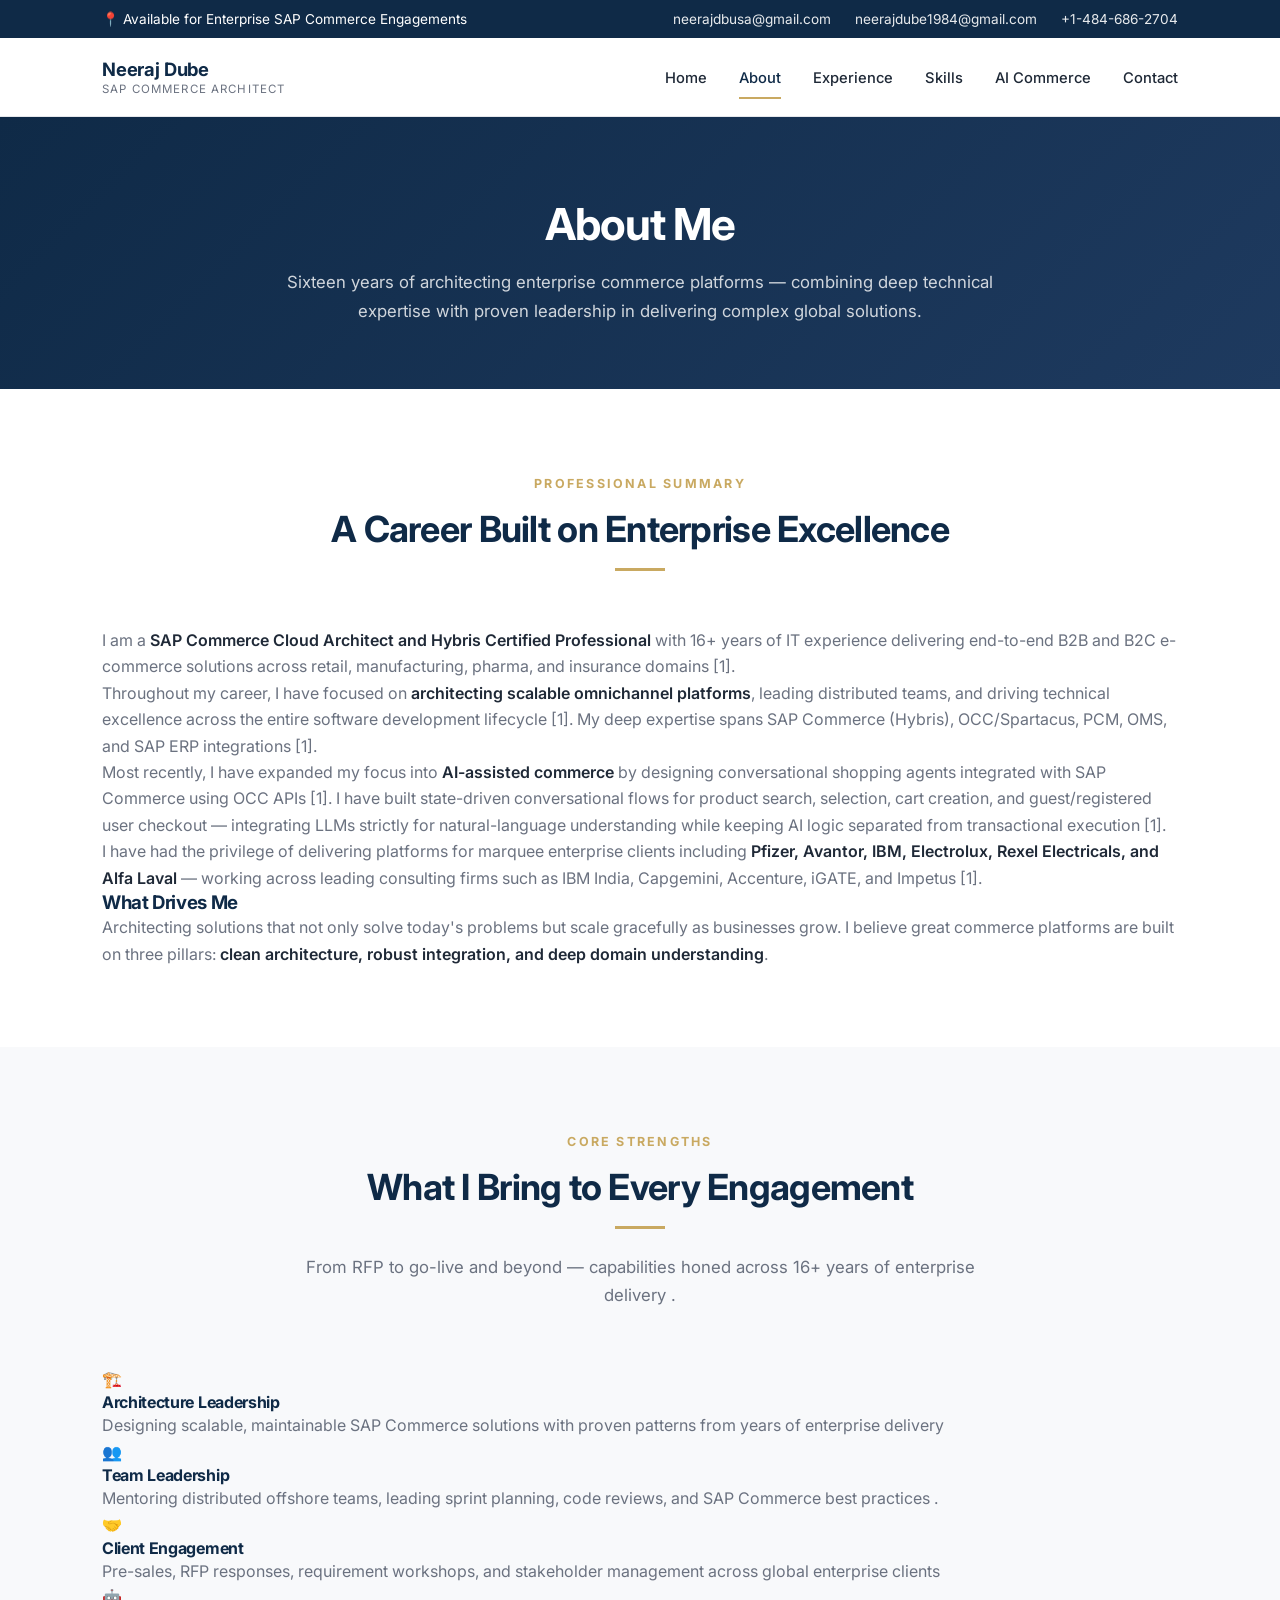
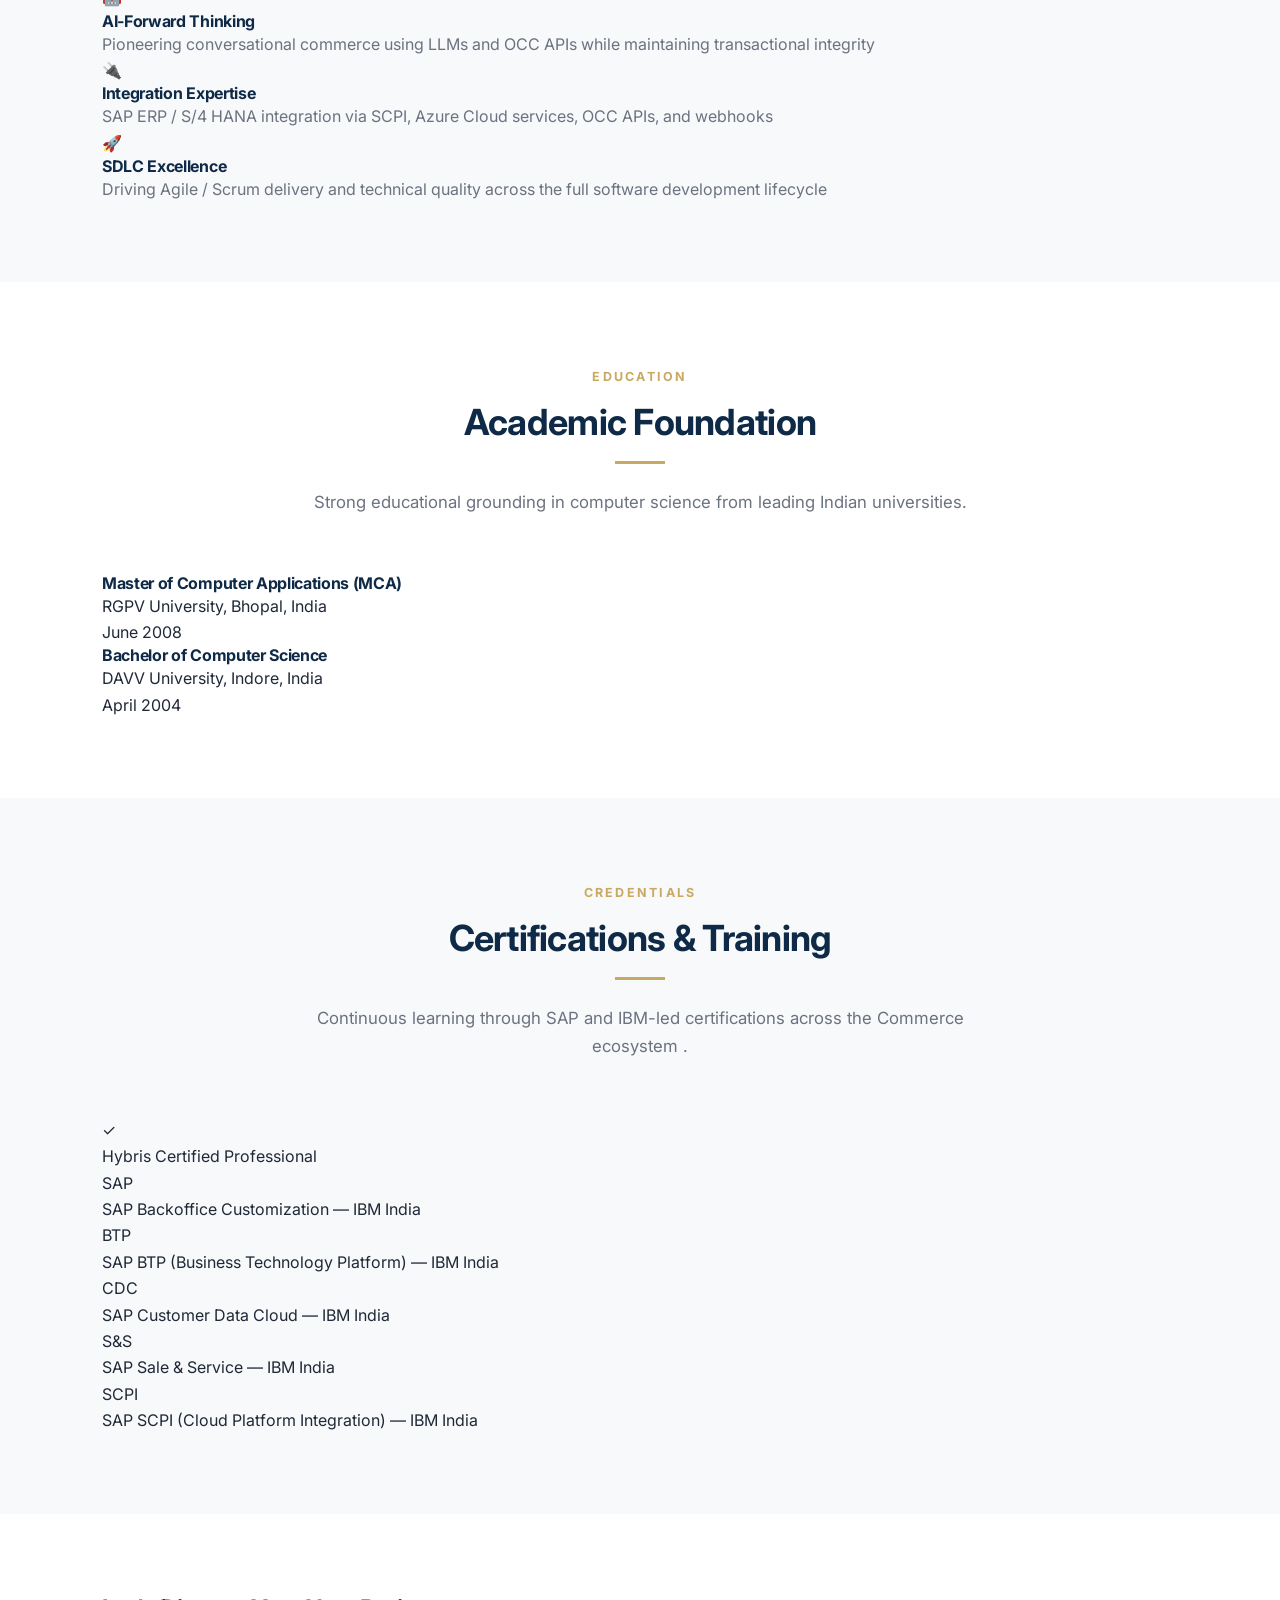
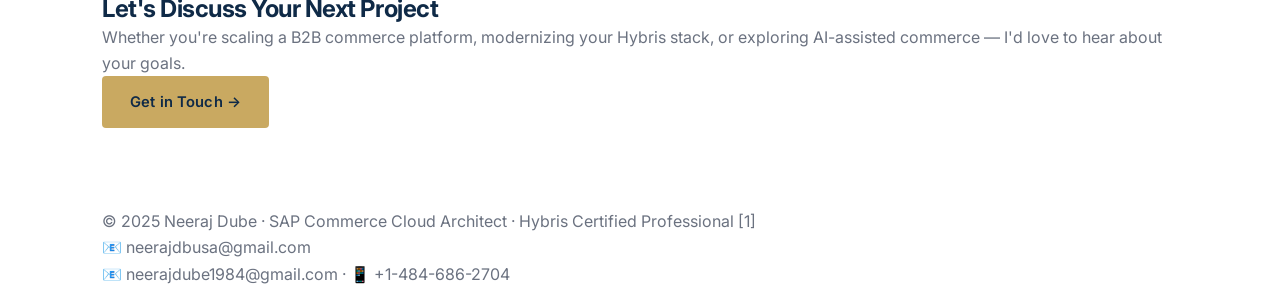
==== commit 15caa18d: "Update about.html" ====
--- a/about.html
+++ b/about.html
@@ -8,21 +8,7 @@
 <link href="https://fonts.googleapis.com/css2?family=Inter:wght@400;500;600;700;800&display=swap" rel="stylesheet">
 <link rel="stylesheet" href="style.css">
 </head>
-  <script>
-  const menuToggle = document.getElementById('menuToggle');
-  const navLinks = document.getElementById('navLinks');
-  const menuOverlay = document.getElementById('menuOverlay');
-
-  function toggleMenu() {
-    menuToggle.classList.toggle('active');
-    navLinks.classList.toggle('active');
-    menuOverlay.classList.toggle('active');
-    document.body.style.overflow = navLinks.classList.contains('active') ? 'hidden' : '';
-  }
-
-  menuToggle.addEventListener('click', toggleMenu);
-  menuOverlay.addEventListener('click', toggleMenu);
-</script>
+ 
 <body>
 
 <!-- Top Bar -->
@@ -54,7 +40,7 @@
 
     <ul class="nav-links" id="navLinks">
       <li><a href="index.html">Home</a></li>
-      <li><a href="about.html">About</a></li>
+     <li><a href="about.html" class="active">About</a></li>
       <li><a href="experience.html">Experience</a></li>
       <li><a href="skills.html">Skills</a></li>
       <li><a href="ai-commerce.html">AI Commerce</a></li>
@@ -222,5 +208,29 @@
     <p>📧 <a href="mailto:neerajdube1984@gmail.com">neerajdube1984@gmail.com</a> · 📱 +1-484-686-2704</p>
   </div>
 </footer>
+  <script>
+        document.addEventListener('DOMContentLoaded', function() {
+          const menuToggle = document.getElementById('menuToggle');
+          const navLinks = document.getElementById('navLinks');
+          const menuOverlay = document.getElementById('menuOverlay');
+
+          function toggleMenu() {
+            menuToggle.classList.toggle('active');
+            navLinks.classList.toggle('active');
+            menuOverlay.classList.toggle('active');
+            document.body.style.overflow = navLinks.classList.contains('active') ? 'hidden' : '';
+          }
+
+          if (menuToggle && navLinks && menuOverlay) {
+            menuToggle.addEventListener('click', toggleMenu);
+            menuOverlay.addEventListener('click', toggleMenu);
+
+            const links = navLinks.querySelectorAll('a');
+            links.forEach(link => {
+              link.addEventListener('click', toggleMenu);
+            });
+          }
+        });
+      </script>
 </body>
 </html>
--- a/style.css
+++ b/style.css
@@ -1532,3 +1532,109 @@
   .nav-inner { padding: 0 1.25rem; }
   .top-bar-inner { padding: 0 1.25rem; }
 }
+
+/* ============================================
+   MOBILE RESPONSIVE FIXES
+   ============================================ */
+
+@media (max-width: 768px) {
+  /* Container */
+  .container { padding: 0 1rem; }
+  section { padding: 3rem 0; }
+
+  /* Top Bar */
+  .top-bar { display: block; padding: 0.4rem 0; font-size: 0.75rem; }
+  .top-bar-inner {
+    flex-direction: column;
+    gap: 0.25rem;
+    padding: 0 1rem;
+    text-align: center;
+  }
+  .top-bar a { margin-left: 0.75rem; }
+  .top-bar a:first-of-type { margin-left: 0; }
+
+  /* Hero */
+  .hero { padding: 3rem 0 4rem; }
+  .hero-inner {
+    grid-template-columns: 1fr;
+    gap: 2.5rem;
+    text-align: center;
+  }
+  .hero h1 { font-size: 1.85rem; line-height: 1.2; }
+  .hero .title { font-size: 1rem; }
+  .hero .tagline {
+    font-size: 0.95rem;
+    line-height: 1.6;
+    margin-left: auto;
+    margin-right: auto;
+  }
+  .hero-eyebrow { font-size: 0.7rem; }
+  .hero-actions {
+    justify-content: center;
+    flex-direction: column;
+    gap: 0.75rem;
+  }
+  .hero-actions .btn { width: 100%; justify-content: center; }
+  .hero-card { padding: 1.5rem; margin-top: 1rem; text-align: left; }
+  .hero-card h3 { font-size: 0.9rem; }
+  .cred-list li { font-size: 0.88rem; }
+
+  /* Page Header (inner pages) */
+  .page-header { padding: 3rem 0 2.5rem; }
+  .page-header h1 { font-size: 1.75rem; }
+  .page-header p { font-size: 0.95rem; padding: 0 0.5rem; }
+
+  /* Stats Grid */
+  .stats-grid { grid-template-columns: repeat(2, 1fr); }
+  .stat-card {
+    padding: 1.5rem 1rem;
+    border-right: 1px solid var(--border);
+    border-bottom: 1px solid var(--border);
+  }
+  .stat-card:nth-child(2n) { border-right: none; }
+  .stat-card:nth-last-child(-n+2) { border-bottom: none; }
+  .stat-num { font-size: 2.25rem; }
+  .stat-label { font-size: 0.75rem; }
+
+  /* Section Headers */
+  .section-title { font-size: 1.5rem; }
+  .section-subtitle { font-size: 0.95rem; }
+
+  /* Cards */
+  .expertise-card,
+  .domain-card,
+  .feature-card,
+  .skill-category,
+  .timeline-item,
+  .availability-card,
+  .intro-card { padding: 1.5rem; }
+
+  /* Company Block */
+  .company-header {
+    flex-direction: column;
+    align-items: flex-start;
+    gap: 0.5rem;
+  }
+  .company-name { font-size: 1.1rem; }
+
+  /* Clients Bar */
+  .clients-grid { gap: 1.5rem; }
+  .client-name { font-size: 0.85rem; }
+
+  /* CTA Banner */
+  .cta-banner { padding: 2.5rem 1.5rem; }
+  .cta-banner h2 { font-size: 1.5rem; }
+  .cta-banner p { font-size: 0.95rem; }
+}
+
+@media (max-width: 480px) {
+  .container { padding: 0 0.75rem; }
+  section { padding: 2.5rem 0; }
+  .top-bar > .top-bar-inner > span { display: none; }
+  .hero { padding: 2rem 0 3rem; }
+  .hero h1 { font-size: 1.6rem; }
+  .hero .tagline { font-size: 0.9rem; }
+  .stat-card { padding: 1.25rem 0.5rem; }
+  .stat-num { font-size: 1.85rem; }
+  .clients-grid { gap: 1rem; }
+}
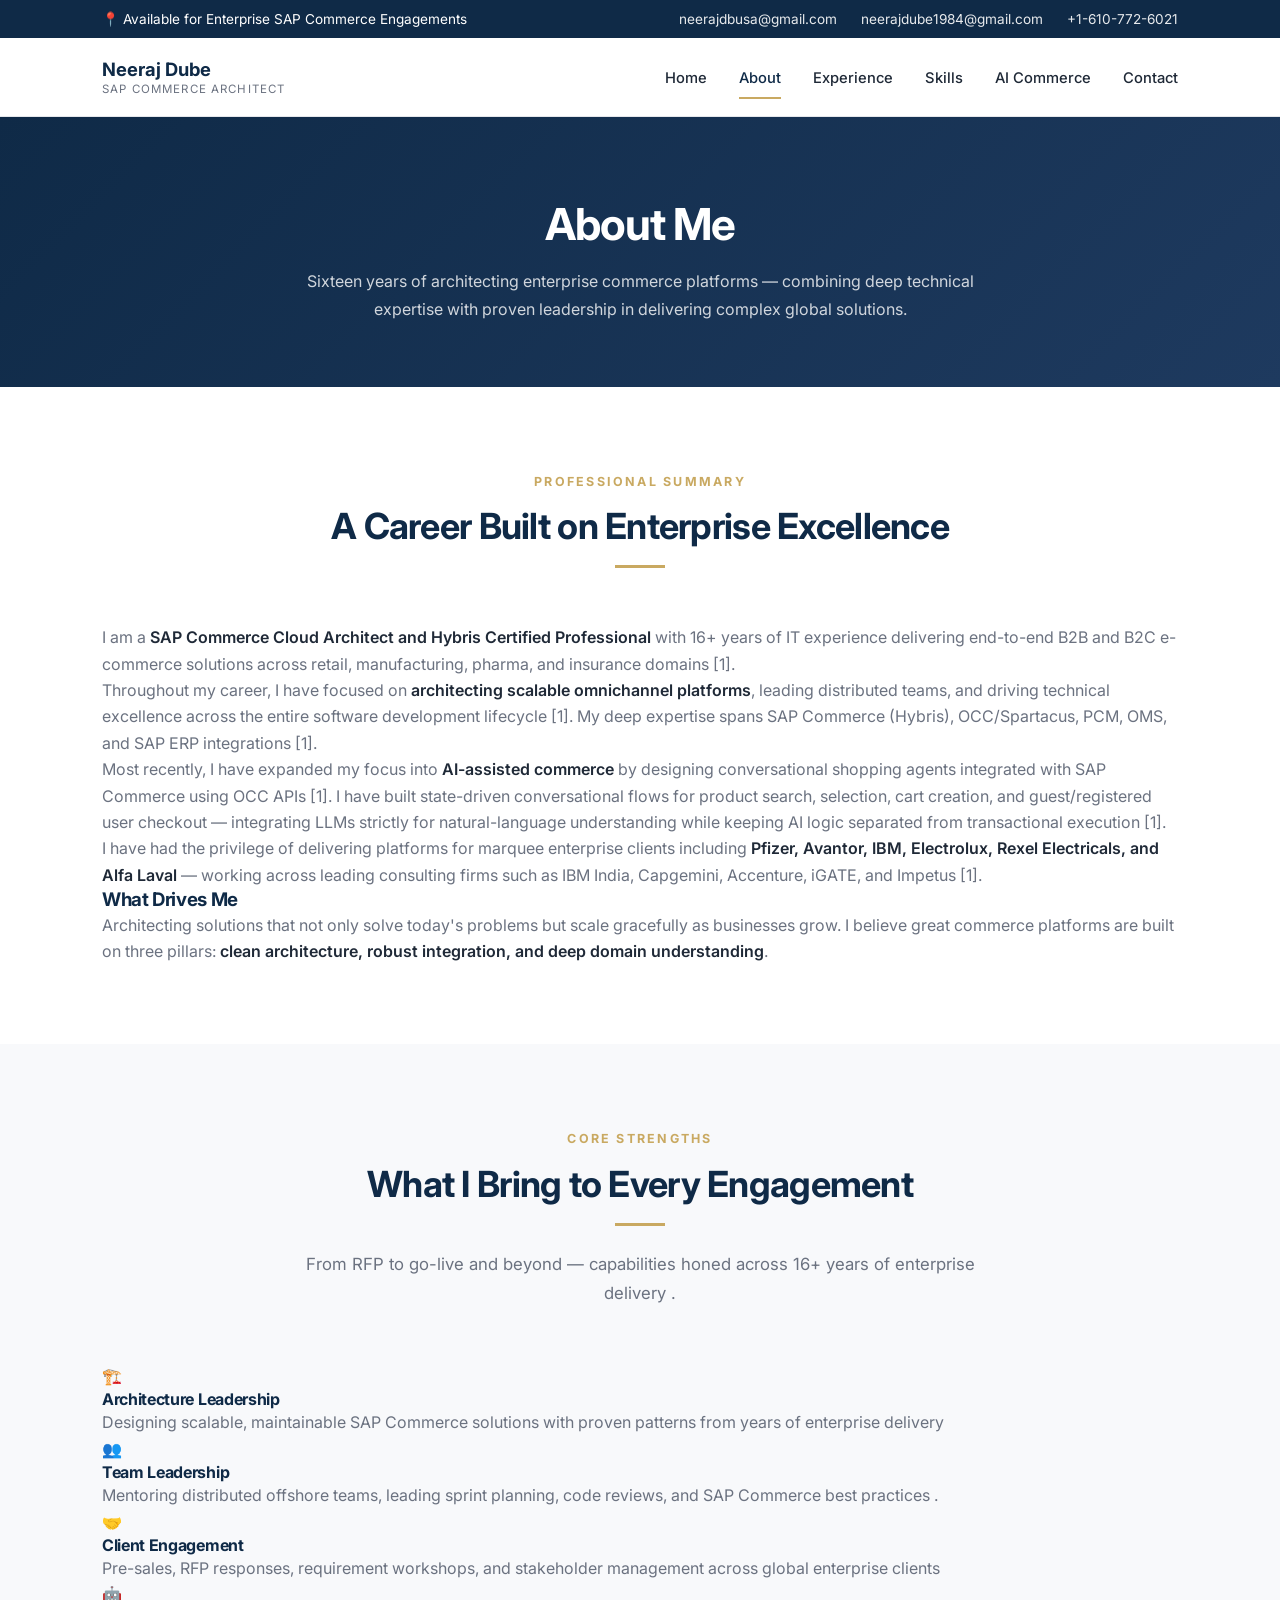
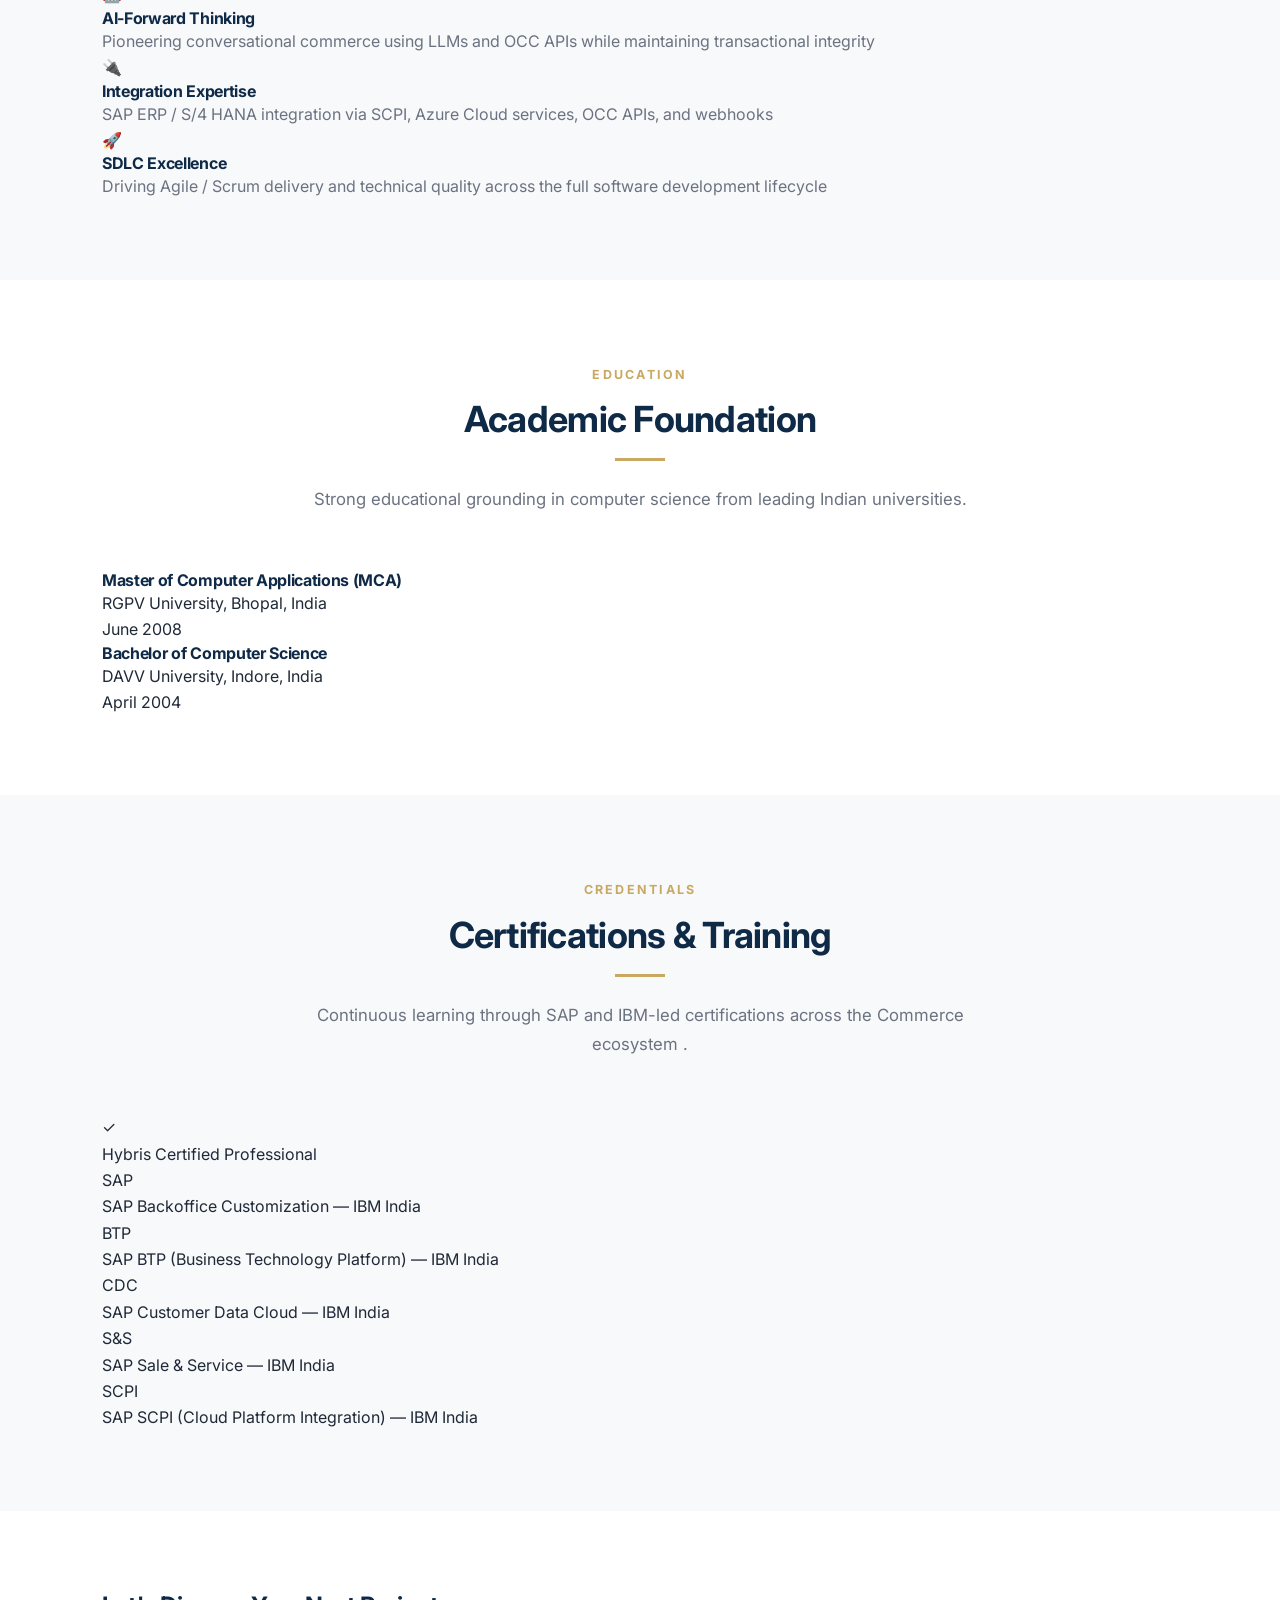
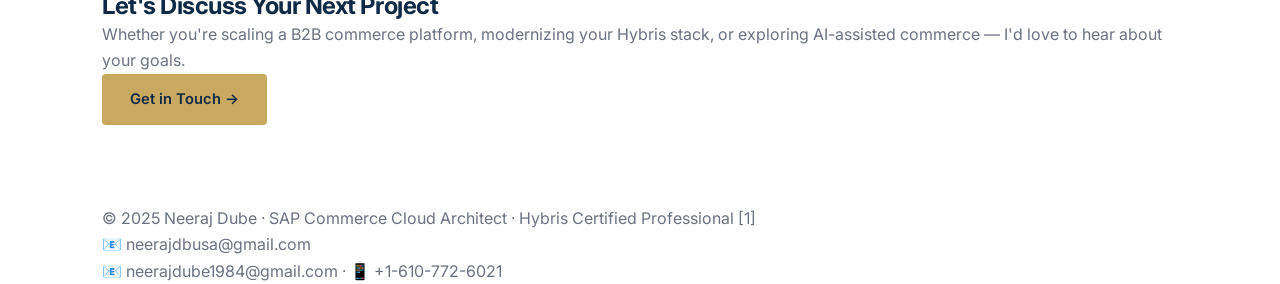
==== commit 6acfbda7: "Update contact phone number in about.html" ====
--- a/about.html
+++ b/about.html
@@ -18,7 +18,7 @@
     <div>
        <a href="mailto:neerajdbusa@gmail.com">neerajdbusa@gmail.com</a>
        <a href="mailto:neerajdube1984@gmail.com">neerajdube1984@gmail.com</a>
-      <a href="tel:+14846862704">+1-484-686-2704</a>
+      <a href="tel:+16107726021">+1-610-772-6021</a>
     </div>
   </div>
 </div>
@@ -205,7 +205,7 @@
   <div class="container">
     <p>© 2025 Neeraj Dube · SAP Commerce Cloud Architect · Hybris Certified Professional [1]</p>
     <p>📧 <a href="mailto:neerajdbusa@gmail.com">neerajdbusa@gmail.com</a>  
-    <p>📧 <a href="mailto:neerajdube1984@gmail.com">neerajdube1984@gmail.com</a> · 📱 +1-484-686-2704</p>
+    <p>📧 <a href="mailto:neerajdube1984@gmail.com">neerajdube1984@gmail.com</a> · 📱 +1-610-772-6021</p>
   </div>
 </footer>
   <script>
--- a/style.css
+++ b/style.css
@@ -1,13 +1,11 @@
 /* ============================================
    NEERAJ DUBE PORTFOLIO - GLOBAL STYLESHEET
-   SAP Commerce Cloud Architect [1]
    ============================================ */
 
-/* ---------- RESET & BASE ---------- */
 * { margin: 0; padding: 0; box-sizing: border-box; }
 html { scroll-behavior: smooth; }
 body {
-  font-family: 'Inter', -apple-system, BlinkMacSystemFont, sans-serif;
+  font-family: 'Inter', -apple-system, sans-serif;
   line-height: 1.65;
   color: #1f2937;
   background: #ffffff;
@@ -17,7 +15,6 @@
 img { max-width: 100%; display: block; }
 ul { list-style: none; }
 
-/* ---------- DESIGN TOKENS ---------- */
 :root {
   --navy: #0f2a47;
   --navy-light: #1e3a5f;
@@ -25,13 +22,10 @@
   --accent-dark: #b89651;
   --text: #1f2937;
   --text-muted: #6b7280;
-  --bg: #ffffff;
   --bg-alt: #f8f9fb;
   --border: #e5e7eb;
-  --success: #10b981;
-}
-
-/* ---------- TYPOGRAPHY ---------- */
+}
+
 h1, h2, h3, h4, h5 {
   font-weight: 700;
   letter-spacing: -0.02em;
@@ -40,59 +34,328 @@
 }
 p { color: var(--text-muted); }
 strong { color: var(--text); font-weight: 600; }
-
 .container { max-width: 1140px; margin: 0 auto; padding: 0 2rem; }
 
-/* ---------- TOP BAR ---------- */
-.top-bar {
-  background: var(--navy);
-  color: #fff;
-  padding: 0.5rem 0;
-  font-size: 0.85rem;
-}
+/* TOP BAR */
+.top-bar { background: var(--navy); color: #fff; padding: 0.5rem 0; font-size: 0.85rem; }
 .top-bar-inner {
-  max-width: 1140px;
-  margin: 0 auto;
-  padding: 0 2rem;
-  display: flex;
-  justify-content: space-between;
-  align-items: center;
-  flex-wrap: wrap;
-  gap: 0.5rem;
-}
-.top-bar a { color: rgba(255,255,255,0.9); margin-left: 1.25rem; transition: color 0.2s; }
+  max-width: 1140px; margin: 0 auto; padding: 0 2rem;
+  display: flex; justify-content: space-between; align-items: center; flex-wrap: wrap; gap: 0.5rem;
+}
+.top-bar a { color: rgba(255,255,255,0.9); margin-left: 1.25rem; }
 .top-bar a:hover { color: var(--accent); }
-/* ---------- MOBILE HAMBURGER MENU ---------- */
+
+/* NAV */
+nav {
+  background: #fff; border-bottom: 1px solid var(--border); padding: 1.25rem 0;
+  position: sticky; top: 0; z-index: 100; box-shadow: 0 1px 3px rgba(0,0,0,0.02);
+}
+.nav-inner {
+  display: flex; justify-content: space-between; align-items: center;
+  max-width: 1140px; margin: 0 auto; padding: 0 2rem;
+}
+.logo { display: flex; flex-direction: column; line-height: 1.2; }
+.logo-name { font-weight: 700; font-size: 1.15rem; color: var(--navy); }
+.logo-tagline { font-size: 0.72rem; color: var(--text-muted); text-transform: uppercase; letter-spacing: 0.1em; margin-top: 2px; }
+.nav-links { display: flex; gap: 2rem; align-items: center; }
+.nav-links a { font-weight: 500; font-size: 0.92rem; color: var(--text); position: relative; padding: 0.25rem 0; }
+.nav-links a:hover { color: var(--navy); }
+.nav-links a.active { color: var(--navy); }
+.nav-links a.active::after {
+  content: ''; position: absolute; bottom: -8px; left: 0; right: 0; height: 2px; background: var(--accent);
+}
+
+/* HAMBURGER */
 .menu-toggle {
   display: none;
-  background: none;
+  background: transparent;
   border: none;
   cursor: pointer;
-  padding: 0.5rem;
-  font-size: 1.5rem;
-  color: var(--navy);
+  padding: 10px;
+  width: 44px;
+  height: 44px;
+  z-index: 1002;
 }
 .menu-toggle span {
   display: block;
-  width: 26px;
+  width: 24px;
   height: 3px;
   background: var(--navy);
-  margin: 5px 0;
+  margin: 4px 0;
+  border-radius: 2px;
   transition: all 0.3s;
-  border-radius: 2px;
-}
-.menu-toggle.active span:nth-child(1) {
-  transform: translateY(8px) rotate(45deg);
-}
-.menu-toggle.active span:nth-child(2) {
-  opacity: 0;
-}
-.menu-toggle.active span:nth-child(3) {
-  transform: translateY(-8px) rotate(-45deg);
-}
-
-@media (max-width: 768px) {
-  .menu-toggle { display: block; }
+}
+.menu-toggle.active span:nth-child(1) { transform: translateY(7px) rotate(45deg); }
+.menu-toggle.active span:nth-child(2) { opacity: 0; }
+.menu-toggle.active span:nth-child(3) { transform: translateY(-7px) rotate(-45deg); }
+
+.menu-overlay {
+  display: none;
+  position: fixed;
+  top: 0; left: 0; right: 0; bottom: 0;
+  background: rgba(0,0,0,0.5);
+  z-index: 1000;
+}
+.menu-overlay.active { display: block; }
+
+/* BUTTONS */
+.btn {
+  display: inline-flex; align-items: center; gap: 0.5rem;
+  padding: 0.85rem 1.75rem; border-radius: 4px;
+  font-weight: 600; font-size: 0.92rem;
+  cursor: pointer; border: none; font-family: inherit;
+  transition: all 0.25s;
+}
+.btn-primary { background: var(--accent); color: var(--navy); }
+.btn-primary:hover { background: var(--accent-dark); transform: translateY(-1px); }
+.btn-outline { background: transparent; color: #fff; border: 1.5px solid rgba(255,255,255,0.3); }
+.btn-outline:hover { border-color: #fff; background: rgba(255,255,255,0.05); }
+
+/* HERO */
+.hero {
+  background: linear-gradient(135deg, #0f2a47 0%, #1e3a5f 100%);
+  color: #fff; padding: 5rem 0 6rem;
+}
+.hero-inner {
+  display: grid; grid-template-columns: 1fr 1fr; gap: 4rem; align-items: center;
+}
+.hero-eyebrow {
+  display: inline-block; font-size: 0.8rem; letter-spacing: 0.15em; text-transform: uppercase;
+  color: var(--accent); font-weight: 600; margin-bottom: 1.25rem; padding-bottom: 0.5rem;
+  border-bottom: 2px solid var(--accent);
+}
+.hero h1 { font-size: clamp(2.25rem, 4vw, 3.25rem); color: #fff; margin-bottom: 1.25rem; line-height: 1.15; }
+.hero h1 .accent { color: var(--accent); }
+.hero .title { font-size: 1.1rem; color: rgba(255,255,255,0.85); font-weight: 500; margin-bottom: 1.5rem; }
+.hero .tagline { font-size: 1rem; color: rgba(255,255,255,0.75); margin-bottom: 2rem; line-height: 1.7; max-width: 520px; }
+.hero-actions { display: flex; gap: 1rem; flex-wrap: wrap; }
+
+.hero-card {
+  background: rgba(255,255,255,0.05); backdrop-filter: blur(10px);
+  border: 1px solid rgba(255,255,255,0.1); border-radius: 8px; padding: 2rem;
+}
+.hero-card h3 { color: #fff; font-size: 1rem; margin-bottom: 1.5rem; padding-bottom: 1rem; border-bottom: 1px solid rgba(255,255,255,0.1); text-transform: uppercase; }
+.cred-list li { display: flex; gap: 0.75rem; padding: 0.65rem 0; color: rgba(255,255,255,0.85); font-size: 0.93rem; border-bottom: 1px solid rgba(255,255,255,0.05); }
+.cred-list li::before { content: '✓'; color: var(--accent); font-weight: 700; }
+
+/* PAGE HEADER */
+.page-header {
+  background: linear-gradient(135deg, #0f2a47 0%, #1e3a5f 100%);
+  color: #fff; padding: 5rem 0 4rem; text-align: center;
+}
+.page-header h1 { font-size: clamp(2rem, 4vw, 2.75rem); color: #fff; margin-bottom: 1rem; }
+.page-header p { color: rgba(255,255,255,0.8); max-width: 720px; margin: 0 auto; line-height: 1.7; }
+
+/* SECTIONS */
+section { padding: 5rem 0; }
+.section-alt { background: var(--bg-alt); }
+.section-header { text-align: center; margin-bottom: 3.5rem; max-width: 720px; margin-left: auto; margin-right: auto; }
+.eyebrow { display: inline-block; font-size: 0.78rem; letter-spacing: 0.18em; text-transform: uppercase; color: var(--accent); font-weight: 700; margin-bottom: 0.75rem; }
+.section-title { font-size: clamp(1.75rem, 3vw, 2.25rem); margin-bottom: 1rem; color: var(--navy); }
+.section-divider { width: 50px; height: 3px; background: var(--accent); margin: 0 auto 1.5rem; }
+.section-subtitle { font-size: 1.05rem; color: var(--text-muted); line-height: 1.7; }
+
+/* STATS */
+.stats-grid { display: grid; grid-template-columns: repeat(auto-fit, minmax(200px, 1fr)); border: 1px solid var(--border); background: #fff; }
+.stat-card { padding: 2.5rem 2rem; text-align: center; border-right: 1px solid var(--border); }
+.stat-card:last-child { border-right: none; }
+.stat-card:hover { background: var(--bg-alt); }
+.stat-num { font-size: 2.75rem; font-weight: 800; color: var(--navy);
+.stat-num { font-size: 2.75rem; font-weight: 800; color: var(--navy); letter-spacing: -0.03em; line-height: 1; margin-bottom: 0.5rem; }
+.stat-num .plus { color: var(--accent); }
+.stat-label { font-size: 0.88rem; color: var(--text-muted); text-transform: uppercase; letter-spacing: 0.08em; font-weight: 600; }
+
+/* EXPERTISE / FEATURE CARDS */
+.expertise-grid { display: grid; grid-template-columns: repeat(auto-fit, minmax(300px, 1fr)); gap: 1.5rem; }
+.expertise-card { background: #fff; border: 1px solid var(--border); padding: 2rem; transition: all 0.25s; position: relative; }
+.expertise-card::before { content: ''; position: absolute; top: 0; left: 0; width: 0; height: 3px; background: var(--accent); transition: width 0.3s; }
+.expertise-card:hover { border-color: var(--navy); box-shadow: 0 8px 30px rgba(15,42,71,0.08); transform: translateY(-3px); }
+.expertise-card:hover::before { width: 100%; }
+.expertise-icon { width: 48px; height: 48px; background: var(--bg-alt); border: 1px solid var(--border); display: flex; align-items: center; justify-content: center; font-size: 1.4rem; margin-bottom: 1.25rem; color: var(--navy); }
+.expertise-card h4 { font-size: 1.1rem; margin-bottom: 0.5rem; }
+.expertise-card p { font-size: 0.93rem; line-height: 1.7; }
+
+/* DOMAIN CARDS */
+.domain-grid { display: grid; grid-template-columns: repeat(auto-fit, minmax(200px, 1fr)); gap: 1.25rem; }
+.domain-card { background: #fff; border: 1px solid var(--border); padding: 2rem 1.5rem; text-align: center; transition: all 0.25s; }
+.domain-card:hover { border-color: var(--accent); transform: translateY(-3px); box-shadow: 0 8px 25px rgba(0,0,0,0.05); }
+.domain-icon { font-size: 2.25rem; margin-bottom: 0.75rem; }
+.domain-card h4 { font-size: 1.05rem; margin-bottom: 0.4rem; color: var(--navy); }
+.domain-card p { font-size: 0.88rem; }
+
+/* CLIENTS BAR */
+.clients-section { background: var(--bg-alt); border-top: 1px solid var(--border); border-bottom: 1px solid var(--border); padding: 3rem 0; }
+.clients-label { text-align: center; font-size: 0.78rem; letter-spacing: 0.18em; text-transform: uppercase; color: var(--text-muted); font-weight: 600; margin-bottom: 1.75rem; }
+.clients-grid { display: flex; justify-content: center; align-items: center; flex-wrap: wrap; gap: 3rem; }
+.client-name { font-size: 1rem; font-weight: 700; color: var(--text-muted); letter-spacing: 0.08em; }
+
+/* ABOUT TEXT & HIGHLIGHT */
+.about-text { font-size: 1.05rem; line-height: 1.85; color: #374151; }
+.about-text p { color: #374151; margin-bottom: 1.25rem; }
+.highlight-box { background: #fff; padding: 2rem; border: 1px solid var(--border); border-left: 4px solid var(--accent); margin: 2rem 0; }
+.highlight-box h3 { margin-bottom: 0.75rem; color: var(--navy); }
+
+/* TIMELINE / EXPERIENCE */
+.company-block { margin-bottom: 3rem; }
+.company-header { display: flex; justify-content: space-between; align-items: baseline; flex-wrap: wrap; gap: 0.5rem; margin-bottom: 1.5rem; padding-bottom: 1rem; border-bottom: 2px solid var(--navy); }
+.company-name { font-size: 1.15rem; font-weight: 700; color: var(--navy); letter-spacing: -0.01em; line-height: 1.3; margin-bottom: 0.25rem; }
+.company-role { color: var(--accent-dark); font-weight: 600; font-size: 0.95rem; margin-top: 0.25rem; }
+.company-date { color: var(--text-muted); font-size: 0.88rem; font-weight: 500; text-transform: uppercase; letter-spacing: 0.05em; }
+.timeline-item { background: #fff; padding: 1.75rem; border: 1px solid var(--border); margin-bottom: 1.25rem; transition: all 0.25s; border-left: 4px solid var(--accent); }
+.timeline-item:hover { box-shadow: 0 8px 25px rgba(0,0,0,0.06); transform: translateX(2px); }
+.timeline-item h4 { font-size: 1.1rem; color: var(--navy); margin-bottom: 0.5rem; }
+.timeline-item .client-date { display: flex; justify-content: space-between; flex-wrap: wrap; gap: 0.5rem; margin-bottom: 0.75rem; }
+.client-tag { color: var(--navy); font-weight: 600; font-size: 0.92rem; }
+.date-tag { color: var(--text-muted); font-size: 0.85rem; font-weight: 500; }
+.timeline-item ul { padding-left: 0; margin-top: 0.75rem; list-style: none; }
+.timeline-item li { color: var(--text-muted); margin-bottom: 0.6rem; font-size: 0.93rem; padding-left: 1.5rem; position: relative; line-height: 1.65; }
+.timeline-item li::before { content: '▸'; position: absolute; left: 0; color: var(--accent); font-weight: 700; }
+.env-tag { font-size: 0.82rem; color: var(--text-muted); font-style: italic; margin-top: 1rem; padding-top: 0.75rem; border-top: 1px dashed var(--border); }
+
+/* SKILLS */
+.skill-category { background: #fff; border: 1px solid var(--border); padding: 1.75rem; margin-bottom: 1.25rem; transition: all 0.25s; }
+.skill-category:hover { border-color: var(--navy); box-shadow: 0 8px 25px rgba(0,0,0,0.05); }
+.skill-category-header { display: flex; align-items: center; gap: 0.85rem; margin-bottom: 1.25rem; padding-bottom: 0.75rem; border-bottom: 1px solid var(--border); }
+.skill-icon { width: 40px; height: 40px; background: var(--bg-alt); border: 1px solid var(--border); display: flex; align-items: center; justify-content: center; font-size: 1.15rem; flex-shrink: 0; color: var(--navy); }
+.skill-category h4 { font-size: 1.05rem; color: var(--navy); margin: 0; }
+.skills-grid { display: flex; flex-wrap: wrap; gap: 0.5rem; }
+.skill-tag { background: var(--bg-alt); padding: 0.5rem 1rem; border: 1px solid var(--border); font-weight: 500; font-size: 0.88rem; color: var(--text); transition: all 0.2s; }
+.skill-tag:hover { background: #fff; border-color: var(--navy); color: var(--navy); }
+.skill-tag.primary { background: var(--navy); border-color: var(--navy); color: #fff; }
+.skill-tag.accent { background: var(--accent); border-color: var(--accent); color: var(--navy); font-weight: 600; }
+
+/* COMPETENCY */
+.competency-grid { display: grid; grid-template-columns: repeat(auto-fit, minmax(220px, 1fr)); gap: 1rem; }
+.competency-card { background: #fff; padding: 1.5rem; border: 1px solid var(--border); transition: all 0.25s; }
+.competency-card:hover { border-color: var(--accent); transform: translateY(-3px); box-shadow: 0 8px 25px rgba(0,0,0,0.05); }
+.competency-icon { font-size: 1.85rem; margin-bottom: 0.5rem; }
+.competency-card h4 { font-size: 1rem; margin-bottom: 0.4rem; color: var(--navy); }
+.competency-card p { font-size: 0.88rem; }
+
+/* CERTIFICATIONS */
+.cert-grid { display: grid; grid-template-columns: repeat(auto-fit, minmax(260px, 1fr)); gap: 1rem; }
+.cert-card { background: #fff; padding: 1.25rem; border: 1px solid var(--border); display: flex; align-items: center; gap: 1rem; transition: all 0.25s; }
+.cert-card:hover { border-color: var(--accent); transform: translateY(-3px); }
+.cert-icon { width: 44px; height: 44px; background: var(--navy); color: var(--accent); display: flex; align-items: center; justify-content: center; font-size: 0.85rem; flex-shrink: 0; font-weight: 700; letter-spacing: 0.05em; }
+.cert-card .name { font-weight: 600; font-size: 0.93rem; color: var(--navy); }
+
+/* EDUCATION */
+.edu-card { background: #fff; padding: 1.5rem; border: 1px solid var(--border); margin-bottom: 1rem; border-left: 4px solid var(--navy); transition: all 0.25s; }
+.edu-card:hover { border-left-color: var(--accent); box-shadow: 0 8px 25px rgba(0,0,0,0.05); }
+.edu-card h4 { color: var(--navy); margin-bottom: 0.25rem; }
+.edu-card .uni { color: var(--accent-dark); font-weight: 600; font-size: 0.95rem; }
+.edu-card .year { color: var(--text-muted); font-size: 0.88rem; margin-top: 0.25rem; }
+
+/* VALUES */
+.values-grid { display: grid; grid-template-columns: repeat(auto-fit, minmax(220px, 1fr)); gap: 1rem; margin-top: 1.5rem; }
+.value-card { background: #fff; padding: 1.75rem 1.5rem; border: 1px solid var(--border); transition: all 0.25s; }
+.value-card:hover { border-color: var(--navy); transform: translateY(-3px); box-shadow: 0 8px 25px rgba(0,0,0,0.05); }
+.value-icon { font-size: 1.85rem; margin-bottom: 0.5rem; }
+.value-card h4 { font-size: 1rem; margin-bottom: 0.5rem; color: var(--navy); }
+.value-card p { font-size: 0.9rem; }
+
+/* AI COMMERCE PAGE */
+.intro-card { background: #fff; padding: 2.5rem; border: 1px solid var(--border); border-left: 5px solid var(--accent); margin-bottom: 2rem; }
+.intro-card h2 { margin-bottom: 1rem; }
+.intro-card p { font-size: 1.05rem; line-height: 1.85; color: #374151; margin-bottom: 1rem; }
+.intro-card p:last-child { margin-bottom: 0; }
+
+.feature-grid { display: grid; grid-template-columns: repeat(auto-fit, minmax(280px, 1fr)); gap: 1.25rem; }
+.feature-card { background: #fff; padding: 1.85rem; border: 1px sol
+.feature-card { background: #fff; padding: 1.85rem; border: 1px solid var(--border); transition: all 0.25s; }
+.feature-card:hover { border-color: var(--navy); transform: translateY(-3px); box-shadow: 0 8px 25px rgba(0,0,0,0.06); }
+.feature-icon { width: 48px; height: 48px; background: var(--navy); color: var(--accent); display: flex; align-items: center; justify-content: center; font-size: 1.3rem; margin-bottom: 1.25rem; }
+.feature-card h4 { font-size: 1.1rem; margin-bottom: 0.5rem; color: var(--navy); }
+.feature-card p { font-size: 0.93rem; line-height: 1.7; }
+
+/* FLOW STEPS */
+.flow-step { display: flex; align-items: flex-start; gap: 1.25rem; padding: 1.25rem 1.5rem; background: #fff; margin-bottom: 0.75rem; border: 1px solid var(--border); border-left: 4px solid var(--accent); transition: all 0.25s; }
+.flow-step:hover { transform: translateX(4px); box-shadow: 0 5px 15px rgba(0,0,0,0.05); }
+.flow-num { width: 36px; height: 36px; background: var(--navy); color: var(--accent); border-radius: 50%; display: flex; align-items: center; justify-content: center; font-weight: 700; flex-shrink: 0; font-size: 0.95rem; }
+.flow-content h5 { font-size: 1.05rem; color: var(--navy); margin-bottom: 0.25rem; }
+.flow-content p { font-size: 0.93rem; margin: 0; }
+
+/* TECH STACK */
+.tech-stack { background: var(--navy); color: #fff; padding: 2.5rem; margin: 2rem 0; border: 1px solid var(--navy); }
+.tech-stack h3 { color: #fff; margin-bottom: 1.5rem; }
+.tech-stack-grid { display: grid; grid-template-columns: repeat(auto-fit, minmax(180px, 1fr)); gap: 1rem; }
+.tech-item { background: rgba(255,255,255,0.05); padding: 1.25rem; border: 1px solid rgba(255,255,255,0.1); transition: all 0.25s; }
+.tech-item:hover { background: rgba(201,169,97,0.1); border-color: var(--accent); }
+.tech-item h5 { color: var(--accent); font-size: 0.95rem; margin-bottom: 0.4rem; }
+.tech-item p { color: rgba(255,255,255,0.75); font-size: 0.85rem; margin: 0; }
+
+/* PRINCIPLES */
+.principle { display: flex; gap: 1.25rem; padding: 1.5rem; background: #fff; margin-bottom: 0.75rem; border: 1px solid var(--border); transition: all 0.25s; }
+.principle:hover { border-color: var(--accent); box-shadow: 0 5px 15px rgba(0,0,0,0.04); }
+.principle-icon { width: 44px; height: 44px; background: var(--bg-alt); border: 1px solid var(--border); color: var(--navy); display: flex; align-items: center; justify-content: center; font-size: 1.25rem; flex-shrink: 0; }
+.principle h5 { font-size: 1.05rem; color: var(--navy); margin-bottom: 0.4rem; }
+.principle p { font-size: 0.92rem; margin: 0; line-height: 1.65; }
+
+/* CONTACT PAGE */
+.contact-grid { display: grid; grid-template-columns: repeat(auto-fit, minmax(280px, 1fr)); gap: 1.25rem; margin-bottom: 3rem; }
+.contact-card { background: #fff; padding: 2.25rem 2rem; border: 1px solid var(--border); text-align: center; transition: all 0.25s; }
+.contact-card:hover { border-color: var(--navy); transform: translateY(-4px); box-shadow: 0 10px 30px rgba(0,0,0,0.06); }
+.contact-icon { width: 56px; height: 56px; background: var(--navy); color: var(--accent); display: flex; align-items: center; justify-content: center; font-size: 1.5rem; margin: 0 auto 1.25rem; }
+.contact-card h4 { font-size: 1.05rem; margin-bottom: 0.5rem; color: var(--navy); }
+.contact-card p { font-size: 0.92rem; margin-bottom: 0.85rem; }
+.contact-card a { color: var(--navy); font-weight: 600; font-size: 0.95rem; word-break: break-all; border-bottom: 2px solid var(--accent); padding-bottom: 2px; }
+.contact-card a:hover { color: var(--accent-dark); }
+
+.availability-card { background: #fff; padding: 2.25rem; border: 1px solid var(--border); border-left: 5px solid var(--navy); margin-bottom: 2rem; }
+.availability-card h3 { margin-bottom: 1rem; color: var(--navy); }
+.availability-card p { color: #374151; font-size: 1rem; line-height: 1.75; margin-bottom: 1rem; }
+.availability-card ul { list-style: none; margin-top: 1rem; }
+.availability-card li { color: #374151; padding: 0.5rem 0; padding-left: 1.85rem; position: relative; font-size: 0.95rem; line-height: 1.65; }
+.availability-card li::before { content: '✓'; position: absolute; left: 0; color: var(--accent); font-weight: 700; font-size: 1.1rem; }
+
+.response-card { background: var(--bg-alt); padding: 2rem; border: 1px solid var(--border); text-align: center; }
+.response-card .emoji { font-size: 2.5rem; margin-bottom: 0.5rem; }
+.response-card h4 { margin-bottom: 0.5rem; color: var(--navy); }
+
+/* CTA BANNER */
+.cta-banner { background: var(--navy); color: #fff; padding: 4rem 2.5rem; text-align: center; position: relative; overflow: hidden; }
+.cta-banner::before { content: ''; position: absolute; top: 0; left: 0; right: 0; height: 3px; background: var(--accent); }
+.cta-banner h2 { color: #fff; margin-bottom: 1rem; font-size: clamp(1.5rem, 3vw, 2rem); }
+.cta-banner p { color: rgba(255,255,255,0.8); margin-bottom: 2rem; max-width: 600px; margin-left: auto; margin-right: auto; font-size: 1.02rem; line-height: 1.7; }
+
+/* FOOTER */
+footer { background: var(--navy); color: rgba(255,255,255,0.7); text-align: center; padding: 2.5rem 1.5rem; font-size: 0.9rem; border-top: 3px solid var(--accent); }
+footer a { color: var(--accent); font-weight: 600; }
+footer a:hover { color: #fff; }
+footer p { color: rgba(255,255,255,0.7); margin-bottom: 0.5rem; }
+footer p:last-child { margin-bottom: 0; }
+
+/* UTILITIES */
+.text-center { text-align: center; }
+.mt-2 { margin-top: 2rem; }
+.mt-3 { margin-top: 3rem; }
+.mb-2 { margin-bottom: 2rem; }
+
+
+/* ============================================
+   MOBILE RESPONSIVE — UNDER 768px
+   ============================================ */
+@media screen and (max-width: 768px) {
+
+  /* Container & sections */
+  .container { padding: 0 1rem; }
+  section { padding: 3rem 0; }
+
+  /* Top Bar */
+  .top-bar { padding: 0.4rem 0; font-size: 0.75rem; }
+  .top-bar-inner { flex-direction: column; gap: 0.25rem; padding: 0 1rem; text-align: center; }
+  .top-bar a { margin-left: 0.75rem; }
+  .top-bar a:first-of-type { margin-left: 0; }
+
+  /* SHOW HAMBURGER */
+  .menu-toggle {
+    display: flex !important;
+    flex-direction: column;
+    justify-content: center;
+    align-items: center;
+  }
+
+  /* TRANSFORM NAV-LINKS INTO SLIDE-IN PANEL */
   .nav-links {
     position: fixed;
     top: 0;
@@ -100,1507 +363,77 @@
     width: 80%;
     max-width: 320px;
     height: 100vh;
-    background: #fff;
+    background: #ffffff;
     flex-direction: column;
-    align-items: flex-start;
-    padding: 5rem 2rem 2rem;
+    align-items: stretch;
+    justify-content: flex-start;
+    padding: 80px 24px 24px 24px;
+    margin: 0;
     gap: 0;
-    box-shadow: -10px 0 30px rgba(0,0,0,0.1);
-    transition: right 0.3s ease;
-    z-index: 99;
+    box-shadow: -10px 0 30px rgba(0, 0, 0, 0.15);
+    transition: right 0.3s ease-in-out;
+    z-index: 1001;
+    overflow-y: auto;
   }
+
   .nav-links.active { right: 0; }
+
   .nav-links li {
     width: 100%;
     border-bottom: 1px solid var(--border);
   }
+  .nav-links li:last-child { border-bottom: none; }
+
   .nav-links a {
     display: block;
-    padding: 1rem 0;
-    font-size: 1.05rem;
     width: 100%;
+    padding: 18px 0;
+    color: var(--text);
+    font-size: 16px;
+    font-weight: 500;
+    text-align: left;
   }
-  .nav-links a.active::after { display: none; }
+
   .nav-links a.active {
     color: var(--accent);
     font-weight: 700;
   }
-  .menu-overlay {
-    display: none;
-    position: fixed;
-    top: 0; left: 0; right: 0; bottom: 0;
-    background: rgba(0,0,0,0.5);
-    z-index: 98;
-  }
-  .menu-overlay.active { display: block; }
-}
-
-/* ---------- NAVIGATION ---------- */
-nav {
-  background: #fff;
-  border-bottom: 1px solid var(--border);
-  padding: 1.25rem 0;
-  position: sticky;
-  top: 0;
-  z-index: 100;
-  box-shadow: 0 1px 3px rgba(0,0,0,0.02);
-}
-.nav-inner {
-  display: flex;
-  justify-content: space-between;
-  align-items: center;
-  max-width: 1140px;
-  margin: 0 auto;
-  padding: 0 2rem;
-}
-.logo { display: flex; flex-direction: column; line-height: 1.2; }
-.logo-name {
-  font-weight: 700;
-  font-size: 1.15rem;
-  color: var(--navy);
-  letter-spacing: -0.01em;
-}
-.logo-tagline {
-  font-size: 0.72rem;
-  color: var(--text-muted);
-  text-transform: uppercase;
-  letter-spacing: 0.1em;
-  margin-top: 2px;
-}
-.nav-links {
-  display: flex;
-  gap: 2rem;
-  align-items: center;
-}
-.nav-links a {
-  font-weight: 500;
-  font-size: 0.92rem;
-  color: var(--text);
-  transition: color 0.2s;
-  position: relative;
-  padding: 0.25rem 0;
-}
-.nav-links a:hover { color: var(--navy); }
-.nav-links a.active { color: var(--navy); }
-.nav-links a.active::after {
-  content: '';
-  position: absolute;
-  bottom: -8px;
-  left: 0; right: 0;
-  height: 2px;
-  background: var(--accent);
-}
-@media (max-width: 768px) { .nav-links { display: none; } }
-
-/* ---------- BUTTONS ---------- */
-.btn {
-  display: inline-flex;
-  align-items: center;
-  gap: 0.5rem;
-  padding: 0.85rem 1.75rem;
-  border-radius: 4px;
-  font-weight: 600;
-  font-size: 0.92rem;
-  transition: all 0.25s;
-  cursor: pointer;
-  border: none;
-  font-family: inherit;
-  letter-spacing: 0.01em;
-}
-.btn-primary {
-  background: var(--accent);
-  color: var(--navy);
-}
-.btn-primary:hover {
-  background: var(--accent-dark);
-  transform: translateY(-1px);
-}
-.btn-outline {
-  background: transparent;
-  color: #fff;
-  border: 1.5px solid rgba(255,255,255,0.3);
-}
-.btn-outline:hover {
-  border-color: #fff;
-  background: rgba(255,255,255,0.05);
-}
-.btn-dark {
-  background: var(--navy);
-  color: #fff;
-}
-.btn-dark:hover {
-  background: var(--navy-light);
-  transform: translateY(-1px);
-}
-.btn-light { background: #fff; color: var(--navy); }
-.btn-light:hover { transform: translateY(-2px); box-shadow: 0 10px 25px rgba(0,0,0,0.1); }
-
-/* ---------- HERO (Home Page) ---------- */
-.hero {
-  background: linear-gradient(135deg, #0f2a47 0%, #1e3a5f 100%);
-  color: #fff;
-  padding: 5rem 0 6rem;
-  position: relative;
-  overflow: hidden;
-}
-.hero::before {
-  content: '';
-  position: absolute;
-  top: 0; right: 0;
-  width: 50%; height: 100%;
-  background-image:
-    linear-gradient(45deg, rgba(255,255,255,0.02) 25%, transparent 25%),
-    linear-gradient(-45deg, rgba(255,255,255,0.02) 25%, transparent 25%);
-  background-size: 60px 60px;
-  opacity: 0.5;
-}
-.hero-inner {
-  position: relative;
-  z-index: 1;
-  display: grid;
-  grid-template-columns: 1fr 1fr;
-  gap: 4rem;
-  align-items: center;
-}
-@media (max-width: 900px) {
-  .hero-inner { grid-template-columns: 1fr; gap: 2rem; text-align: center; }
-}
-.hero-eyebrow {
-  display: inline-block;
-  font-size: 0.8rem;
-  letter-spacing: 0.15em;
-  text-transform: uppercase;
-  color: var(--accent);
-  font-weight: 600;
-  margin-bottom: 1.25rem;
-  padding-bottom: 0.5rem;
-  border-bottom: 2px solid var(--accent);
-}
-.hero h1 {
-  font-size: clamp(2.25rem, 4vw, 3.25rem);
-  color: #fff;
-  margin-bottom: 1.25rem;
-  letter-spacing: -0.025em;
-  line-height: 1.15;
-}
-.hero h1 .accent { color: var(--accent); }
-.hero .title {
-  font-size: 1.1rem;
-  color: rgba(255,255,255,0.85);
-  font-weight: 500;
-  margin-bottom: 1.5rem;
-}
-.hero .tagline {
-  font-size: 1rem;
-  color: rgba(255,255,255,0.75);
-  margin-bottom: 2rem;
-  line-height: 1.7;
-  max-width: 520px;
-}
-@media (max-width: 900px) { .hero .tagline { margin-left: auto; margin-right: auto; } }
-.hero-actions { display: flex; gap: 1rem; flex-wrap: wrap; }
-@media (max-width: 900px) { .hero-actions { justify-content: center; } }
-
-/* ---------- HERO INFO CARD ---------- */
-.hero-card {
-  background: rgba(255,255,255,0.05);
-  backdrop-filter: blur(10px);
-  border: 1px solid rgba(255,255,255,0.1);
-  border-radius: 8px;
-  padding: 2rem;
-}
-.hero-card h3 {
-  color: #fff;
-  font-size: 1rem;
-  margin-bottom: 1.5rem;
-  padding-bottom: 1rem;
-  border-bottom: 1px solid rgba(255,255,255,0.1);
-  letter-spacing: 0.05em;
-  text-transform: uppercase;
-}
-.cred-list li {
-  display: flex;
-  align-items: flex-start;
-  gap: 0.75rem;
-  padding: 0.65rem 0;
-  color: rgba(255,255,255,0.85);
-  font-size: 0.93rem;
-  border-bottom: 1px solid rgba(255,255,255,0.05);
-}
-.cred-list li:last-child { border-bottom: none; }
-.cred-list li::before {
-  content: '✓';
-  color: var(--accent);
-  font-weight: 700;
-  flex-shrink: 0;
-}
-
-/* ---------- PAGE HEADER (Inner Pages) ---------- */
-.page-header {
-  background: linear-gradient(135deg, #0f2a47 0%, #1e3a5f 100%);
-  color: #fff;
-  padding: 5rem 0 4rem;
-  text-align: center;
-}
-.page-header h1 {
-  font-size: clamp(2rem, 4vw, 2.75rem);
-  color: #fff;
-  margin-bottom: 1rem;
-}
-.page-header p {
-  font-size: 1.05rem;
-  color: rgba(255,255,255,0.8);
-  max-width: 720px;
-  margin: 0 auto;
-  line-height: 1.7;
-}
-
-/* ---------- SECTIONS ---------- */
-section { padding: 5rem 0; }
-.section-alt { background: var(--bg-alt); }
-.section-header {
-  text-align: center;
-  margin-bottom: 3.5rem;
-  max-width: 720px;
-  margin-left: auto;
-  margin-right: auto;
-}
-.eyebrow {
-  display: inline-block;
-  font-size: 0.78rem;
-  letter-spacing: 0.18em;
-  text-transform: uppercase;
-  color: var(--accent);
-  font-weight: 700;
-  margin-bottom: 0.75rem;
-}
-.section-title {
-  font-size: clamp(1.75rem, 3vw, 2.25rem);
-  margin-bottom: 1rem;
-  color: var(--navy);
-}
-.section-divider {
-  width: 50px;
-  height: 3px;
-  background: var(--accent);
-  margin: 0 auto 1.5rem;
-}
-.section-subtitle { font-size: 1.05rem; color: var(--text-muted); line-height: 1.7; }
-
-/* ---------- STATS ---------- */
-.stats-grid {
-  display: grid;
-  grid-template-columns: repeat(auto-fit, minmax(200px, 1fr));
-  gap: 0;
-  border: 1px solid var(--border);
-  background: #fff;
-}
-.stat-card {
-  padding: 2.5r
-  .stat-card {
-  padding: 2.5rem 2rem;
-  text-align: center;
-  border-right: 1px solid var(--border);
-  transition: background 0.25s;
-}
-.stat-card:last-child { border-right: none; }
-.stat-card:hover { background: var(--bg-alt); }
-@media (max-width: 768px) {
-  .stat-card { border-right: none; border-bottom: 1px solid var(--border); }
-  .stat-card:last-child { border-bottom: none; }
-}
-.stat-num {
-  font-size: 2.75rem;
-  font-weight: 800;
-  color: var(--navy);
-  letter-spacing: -0.03em;
-  line-height: 1;
-  margin-bottom: 0.5rem;
-}
-.stat-num .plus { color: var(--accent); }
-.stat-label {
-  font-size: 0.88rem;
-  color: var(--text-muted);
-  text-transform: uppercase;
-  letter-spacing: 0.08em;
-  font-weight: 600;
-}
-
-/* ---------- EXPERTISE / FEATURE CARDS ---------- */
-.expertise-grid {
-  display: grid;
-  grid-template-columns: repeat(auto-fit, minmax(300px, 1fr));
-  gap: 1.5rem;
-}
-.expertise-card {
-  background: #fff;
-  border: 1px solid var(--border);
-  padding: 2rem;
-  transition: all 0.25s;
-  position: relative;
-}
-.expertise-card::before {
-  content: '';
-  position: absolute;
-  top: 0; left: 0;
-  width: 0; height: 3px;
-  background: var(--accent);
-  transition: width 0.3s;
-}
-.expertise-card:hover {
-  border-color: var(--navy);
-  box-shadow: 0 8px 30px rgba(15,42,71,0.08);
-  transform: translateY(-3px);
-}
-.expertise-card:hover::before { width: 100%; }
-.expertise-icon {
-  width: 48px; height: 48px;
-  background: var(--bg-alt);
-  border: 1px solid var(--border);
-  display: flex;
-  align-items: center;
-  justify-content: center;
-  font-size: 1.4rem;
-  margin-bottom: 1.25rem;
-  color: var(--navy);
-}
-.expertise-card h4 { font-size: 1.1rem; margin-bottom: 0.5rem; }
-.expertise-card p { font-size: 0.93rem; line-height: 1.7; }
-
-/* ---------- DOMAIN CARDS ---------- */
-.domain-grid {
-  display: grid;
-  grid-template-columns: repeat(auto-fit, minmax(200px, 1fr));
-  gap: 1.25rem;
-}
-.domain-card {
-  background: #fff;
-  border: 1px solid var(--border);
-  padding: 2rem 1.5rem;
-  text-align: center;
-  transition: all 0.25s;
-}
-.domain-card:hover {
-  border-color: var(--accent);
-  transform: translateY(-3px);
-  box-shadow: 0 8px 25px rgba(0,0,0,0.05);
-}
-.domain-icon { font-size: 2.25rem; margin-bottom: 0.75rem; }
-.domain-card h4 { font-size: 1.05rem; margin-bottom: 0.4rem; color: var(--navy); }
-.domain-card p { font-size: 0.88rem; }
-
-/* ---------- CLIENTS BAR ---------- */
-.clients-section {
-  background: var(--bg-alt);
-  border-top: 1px solid var(--border);
-  border-bottom: 1px solid var(--border);
-  padding: 3rem 0;
-}
-.clients-label {
-  text-align: center;
-  font-size: 0.78rem;
-  letter-spacing: 0.18em;
-  text-transform: uppercase;
-  color: var(--text-muted);
-  font-weight: 600;
-  margin-bottom: 1.75rem;
-}
-.clients-grid {
-  display: flex;
-  justify-content: center;
-  align-items: center;
-  flex-wrap: wrap;
-  gap: 3rem;
-}
-.client-name {
-  font-size: 1rem;
-  font-weight: 700;
-  color: var(--text-muted);
-  letter-spacing: 0.08em;
-  transition: color 0.3s;
-}
-.client-name:hover { color: var(--navy); }
-
-/* ---------- ABOUT TEXT ---------- */
-.about-text {
-  font-size: 1.05rem;
-  line-height: 1.85;
-  color: #374151;
-}
-.about-text p { color: #374151; margin-bottom: 1.25rem; }
-
-.highlight-box {
-  background: #fff;
-  padding: 2rem;
-  border: 1px solid var(--border);
-  border-left: 4px solid var(--accent);
-  margin: 2rem 0;
-}
-.highlight-box h3 { margin-bottom: 0.75rem; color: var(--navy); }
-
-/* ---------- TIMELINE / EXPERIENCE ---------- */
-.company-block { margin-bottom: 3rem; }
-.company-header {
-  display: flex;
-  justify-content: space-between;
-  align-items: baseline;
-  flex-wrap: wrap;
-  gap: 0.5rem;
-  margin-bottom: 1.5rem;
-  padding-bottom: 1rem;
-  border-bottom: 2px solid var(--navy);
-}
-.company-name {
-  font-size: 1.15rem;
-  font-weight: 700;
-  color: var(--navy);
-  letter-spacing: -0.01em;
-  line-height: 1.3;
-  margin-bottom: 0.25rem;
-}
-.company-role {
-  color: var(--accent-dark);
-  font-weight: 600;
-  font-size: 0.95rem;
-  margin-top: 0.25rem;
-}
-.company-date {
-  color: var(--text-muted);
-  font-size: 0.88rem;
-  font-weight: 500;
-  text-transform: uppercase;
-  letter-spacing: 0.05em;
-}
-.timeline-item {
-  background: #fff;
-  padding: 1.75rem;
-  border: 1px solid var(--border);
-  margin-bottom: 1.25rem;
-  transition: all 0.25s;
-  border-left: 4px solid var(--accent);
-}
-.timeline-item:hover {
-  box-shadow: 0 8px 25px rgba(0,0,0,0.06);
-  transform: translateX(2px);
-}
-.timeline-item h4 {
-  font-size: 1.1rem;
-  color: var(--navy);
-  margin-bottom: 0.5rem;
-}
-.timeline-item .client-date {
-  display: flex;
-  justify-content: space-between;
-  flex-wrap: wrap;
-  gap: 0.5rem;
-  margin-bottom: 0.75rem;
-}
-.client-tag {
-  color: var(--navy);
-  font-weight: 600;
-  font-size: 0.92rem;
-}
-.date-tag {
-  color: var(--text-muted);
-  font-size: 0.85rem;
-  font-weight: 500;
-}
-.timeline-item ul {
-  padding-left: 0;
-  margin-top: 0.75rem;
-  list-style: none;
-}
-.timeline-item li {
-  color: var(--text-muted);
-  margin-bottom: 0.6rem;
-  font-size: 0.93rem;
-  padding-left: 1.5rem;
-  position: relative;
-  line-height: 1.65;
-}
-.timeline-item li::before {
-  content: '▸';
-  position: absolute;
-  left: 0;
-  color: var(--accent);
-  font-weight: 700;
-}
-.env-tag {
-  font-size: 0.82rem;
-  color: var(--text-muted);
-  font-style: italic;
-  margin-top: 1rem;
-  padding-top: 0.75rem;
-  border-top: 1px dashed var(--border);
-}
-
-/* ---------- SKILLS ---------- */
-.skill-category {
-  background: #fff;
-  border: 1px solid var(--border);
-  padding: 1.75rem;
-  margin-bottom: 1.25rem;
-  transition: all 0.25s;
-}
-.skill-category:hover {
-  border-color: var(--navy);
-  box-shadow: 0 8px 25px rgba(0,0,0,0.05);
-}
-.skill-category-header {
-  display: flex;
-  align-items: center;
-  gap: 0.85rem;
-  margin-bottom: 1.25rem;
-  padding-bottom: 0.75rem;
-  border-bottom: 1px solid var(--border);
-}
-.skill-icon {
-  width: 40px; height: 40px;
-  background: var(--bg-alt);
-  border: 1px solid var(--border);
-  display: flex;
-  align-items: center;
-  justify-content: center;
-  font-size: 1.15rem;
-  flex-shrink: 0;
-  color: var(--navy);
-}
-.skill-category h4 {
-  font-size: 1.05rem;
-  color: var(--navy);
-  margin: 0;
-}
-.skills-grid { display: flex; flex-wrap: wrap; gap: 0.5rem; }
-.skill-tag {
-  background: var(--bg-alt);
-  padding: 0.5rem 1rem;
-  border: 1px solid var(--border);
-  font-weight: 500;
-  font-size: 0.88rem;
-  color: var(--text);
-  transition: all 0.2s;
-}
-.skill-tag:hover {
-  background: #fff;
-  border-color: var(--navy);
-  color: var(--navy);
-}
-.skill-tag.primary {
-  background: var(--navy);
-  border-color: var(--navy);
-  color: #fff;
-}
-.skill-tag.accent {
-  background: var(--accent);
-  border-color: var(--accent);
-  color: var(--navy);
-  font-weight: 600;
-}
-
-/* ---------- COMPETENCY CARDS ---------- */
-.competency-grid {
-  display: grid;
-  grid-template-columns: repeat(auto-fit, minmax(220px, 1fr));
-  gap: 1rem;
-}
-.competency-card {
-  background: #fff;
-  padding: 1.5rem;
-  border: 1px solid var(--border);
-  transition: all 0.25s;
-}
-.competency-card:hover {
-  border-color: var(--accent);
-  transform: translateY(-3px);
-  box-shadow: 0 8px 25px rgba(0,0,0,0.05);
-}
-.competency-icon { font-size: 1.85rem; margin-bottom: 0.5rem; }
-.competency-card h4 { font-size: 1rem; margin-bottom: 0.4rem; color: var(--navy); }
-.competency-card p { font-size: 0.88rem; }
-
-/* ---------- CERTIFICATIONS ---------- */
-.cert-grid {
-  display: grid;
-  grid-template-columns: repeat(auto-fit, minmax(260px, 1fr));
-  gap: 1rem;
-}
-.cert-card {
-  background: #fff;
-  padding: 1.25rem;
-  border: 1px solid var(--border);
-  display: flex;
-  align-items: center;
-  gap: 1rem;
-  transition: all 0.25s;
-}
-.cert-card:hover {
-  border-color: var(--accent);
-  transform: translateY(-3px);
-}
-.cert-icon {
-  width: 44px; height: 44px;
-  background: var(--navy);
-  color: var(--accent);
-  display: flex;
-  align-items: center;
-  justify-content: center;
-  font-size: 0.85rem;
-  flex-shrink: 0;
-  font-weight: 700;
-  letter-spacing: 0.05em;
-}
-.cert-card .name {
-  font-weight: 600;
-  font-size: 0.93rem;
-  color: var(--navy);
-}
-
-/* ---------- EDUCATION ---------- */
-.edu-card {
-  background: #fff;
-  padding: 1.5rem;
-  border: 1px solid var(--border);
-  margin-bottom: 1rem;
-  border-left: 4px solid var(--navy);
-  transition: all 0.25s;
-}
-.edu-card {
-  background: #fff;
-  padding: 1.5rem;
-  border: 1px solid var(--border);
-  margin-bottom: 1rem;
-  border-left: 4px solid var(--navy);
-  transition: all 0.25s;
-}
-.edu-card:hover {
-  border-left-color: var(--accent);
-  box-shadow: 0 8px 25px rgba(0,0,0,0.05);
-}
-.edu-card h4 {
-  color: var(--navy);
-  margin-bottom: 0.25rem;
-}
-.edu-card .uni {
-  color: var(--accent-dark);
-  font-weight: 600;
-  font-size: 0.95rem;
-}
-.edu-card .year {
-  color: var(--text-muted);
-  font-size: 0.88rem;
-  margin-top: 0.25rem;
-}
-
-/* ---------- VALUES / CORE STRENGTHS ---------- */
-.values-grid {
-  display: grid;
-  grid-template-columns: repeat(auto-fit, minmax(220px, 1fr));
-  gap: 1rem;
-  margin-top: 1.5rem;
-}
-.value-card {
-  background: #fff;
-  padding: 1.75rem 1.5rem;
-  border: 1px solid var(--border);
-  transition: all 0.25s;
-}
-.value-card:hover {
-  border-color: var(--navy);
-  transform: translateY(-3px);
-  box-shadow: 0 8px 25px rgba(0,0,0,0.05);
-}
-.value-icon {
-  font-size: 1.85rem;
-  margin-bottom: 0.5rem;
-}
-.value-card h4 {
-  font-size: 1rem;
-  margin-bottom: 0.5rem;
-  color: var(--navy);
-}
-.value-card p {
-  font-size: 0.9rem;
-}
-
-/* ---------- AI COMMERCE PAGE ---------- */
-.intro-card {
-  background: #fff;
-  padding: 2.5rem;
-  border: 1px solid var(--border);
-  border-left: 5px solid var(--accent);
-  margin-bottom: 2rem;
-}
-.intro-card h2 { margin-bottom: 1rem; }
-.intro-card p {
-  font-size: 1.05rem;
-  line-height: 1.85;
-  color: #374151;
-  margin-bottom: 1rem;
-}
-.intro-card p:last-child { margin-bottom: 0; }
-
-.feature-grid {
-  display: grid;
-  grid-template-columns: repeat(auto-fit, minmax(280px, 1fr));
-  gap: 1.25rem;
-}
-.feature-card {
-  background: #fff;
-  padding: 1.85rem;
-  border: 1px solid var(--border);
-  transition: all 0.25s;
-}
-.feature-card:hover {
-  border-color: var(--navy);
-  transform: translateY(-3px);
-  box-shadow: 0 8px 25px rgba(0,0,0,0.06);
-}
-.feature-icon {
-  width: 48px; height: 48px;
-  background: var(--navy);
-  color: var(--accent);
-  display: flex;
-  align-items: center;
-  justify-content: center;
-  font-size: 1.3rem;
-  margin-bottom: 1.25rem;
-}
-.feature-card h4 {
-  font-size: 1.1rem;
-  margin-bottom: 0.5rem;
-  color: var(--navy);
-}
-.feature-card p {
-  font-size: 0.93rem;
-  line-height: 1.7;
-}
-
-.flow-step {
-  display: flex;
-  align-items: flex-start;
-  gap: 1.25rem;
-  padding: 1.25rem 1.5rem;
-  background: #fff;
-  margin-bottom: 0.75rem;
-  border: 1px solid var(--border);
-  border-left: 4px solid var(--accent);
-  transition: all 0.25s;
-}
-.flow-step:hover {
-  transform: translateX(4px);
-  box-shadow: 0 5px 15px rgba(0,0,0,0.05);
-}
-.flow-num {
-  width: 36px; height: 36px;
-  background: var(--navy);
-  color: var(--accent);
-  border-radius: 50%;
-  display: flex;
-  align-items: center;
-  justify-content: center;
-  font-weight: 700;
-  flex-shrink: 0;
-  font-size: 0.95rem;
-}
-.flow-content h5 {
-  font-size: 1.05rem;
-  color: var(--navy);
-  margin-bottom: 0.25rem;
-}
-.flow-content p {
-  font-size: 0.93rem;
-  margin: 0;
-}
-
-.tech-stack {
-  background: var(--navy);
-  color: #fff;
-  padding: 2.5rem;
-  margin: 2rem 0;
-  border: 1px solid var(--navy);
-}
-.tech-stack h3 {
-  color: #fff;
-  margin-bottom: 1.5rem;
-}
-.tech-stack-grid {
-  display: grid;
-  grid-template-columns: repeat(auto-fit, minmax(180px, 1fr));
-  gap: 1rem;
-}
-.tech-item {
-  background: rgba(255,255,255,0.05);
-  padding: 1.25rem;
-  border: 1px solid rgba(255,255,255,0.1);
-  transition: all 0.25s;
-}
-.tech-item:hover {
-  background: rgba(201,169,97,0.1);
-  border-color: var(--accent);
-}
-.tech-item h5 {
-  color: var(--accent);
-  font-size: 0.95rem;
-  margin-bottom: 0.4rem;
-}
-.tech-item p {
-  color: rgba(255,255,255,0.75);
-  font-size: 0.85rem;
-  margin: 0;
-}
-
-.principle {
-  display: flex;
-  gap: 1.25rem;
-  padding: 1.5rem;
-  background: #fff;
-  margin-bottom: 0.75rem;
-  border: 1px solid var(--border);
-  transition: all 0.25s;
-}
-.principle:hover {
-  border-color: var(--accent);
-  box-shadow: 0 5px 15px rgba(0,0,0,0.04);
-}
-.principle-icon {
-  width: 44px; height: 44px;
-  background: var(--bg-alt);
-  border: 1px solid var(--border);
-  color: var(--navy);
-  display: flex;
-  align-items: center;
-  justify-content: center;
-  font-size: 1.25rem;
-  flex-shrink: 0;
-}
-.principle h5 {
-  font-size: 1.05rem;
-  color: var(--navy);
-  margin-bottom: 0.4rem;
-}
-.principle p {
-  font-size: 0.92rem;
-  margin: 0;
-  line-height: 1.65;
-}
-
-/* ---------- CONTACT PAGE ---------- */
-.contact-grid {
-  display: grid;
-  grid-template-columns: repeat(auto-fit, minmax(280px, 1fr));
-  gap: 1.25rem;
-  margin-bottom: 3rem;
-}
-.contact-card {
-  background: #fff;
-  padding: 2.25rem 2rem;
-  border: 1px solid var(--border);
-  text-align: center;
-  transition: all 0.25s;
-}
-.contact-card:hover {
-  border-color: var(--navy);
-  transform: translateY(-4px);
-  box-shadow: 0 10px 30px rgba(0,0,0,0.06);
-}
-.contact-icon {
-  width: 56px; height: 56px;
-  background: var(--navy);
-  color: var(--accent);
-  display: flex;
-  align-items: center;
-  justify-content: center;
-  font-size: 1.5rem;
-  margin: 0 auto 1.25rem;
-}
-.contact-card h4 {
-  font-size: 1.05rem;
-  margin-bottom: 0.5rem;
-  color: var(--navy);
-}
-.contact-card p {
-  font-size: 0.92rem;
-  margin-bottom: 0.85rem;
-}
-.contact-card a {
-  color: var(--navy);
-  font-weight: 600;
-  font-size: 0.95rem;
-  word-break: break-all;
-  border-bottom: 2px solid var(--accent);
-  padding-bottom: 2px;
-}
-.contact-card a:hover { color: var(--accent-dark); }
-
-.availability-card {
-  background: #fff;
-  padding: 2.25rem;
-  border: 1px solid var(--border);
-  border-left: 5px solid var(--navy);
-  margin-bottom: 2rem;
-}
-.availability-card h3 {
-  margin-bottom: 1rem;
-  color: var(--navy);
-}
-.availability-card p {
-  color: #374151;
-  font-size: 1rem;
-  line-height: 1.75;
-  margin-bottom: 1rem;
-}
-.availability-card ul {
-  list-style: none;
-  margin-top: 1rem;
-}
-.availability-card li {
-  color: #374151;
-  padding: 0.5rem 0;
-  padding-left: 1.85rem;
-  position: relative;
-  font-size: 0.95rem;
-  line-height: 1.65;
-}
-.availability-card li::before {
-  content: '✓';
-  position: absolute;
-  left: 0;
-  color: var(--accent);
-  font-weight: 700;
-  font-size: 1.1rem;
-}
-
-.response-card {
-  background: var(--bg-alt);
-  padding: 2rem;
-  border: 1px solid var(--border);
-  text-align: center;
-}
-.response-card .emoji {
-  font-size: 2.5rem;
-  margin-bottom: 0.5rem;
-}
-.response-card h4 {
-  margin-bottom: 0.5rem;
-  color: var(--navy);
-}
-
-/* ---------- CTA BANNERS ---------- */
-.cta-banner {
-  background: var(--navy);
-  color: #fff;
-  padding: 4rem 2.5rem;
-  text-align: center;
-  position: relative;
-  overflow: hidden;
-}
-.cta-banner::before {
-  content: '';
-  position: absolute;
-  top: 0; left: 0; right: 0;
-  height: 3px;
-  background: var(--accent);
-}
-.cta-banner h2 {
-  color: #fff;
-  margin-bottom: 1rem;
-  font-size: clamp(1.5rem, 3vw, 2rem);
-}
-.cta-banner p {
-  color: rgba(255,255,255,0.8);
-  margin-bottom: 2rem;
-  max-width: 600px;
-  margin-left: auto;
-  margin-right: auto;
-  font-size: 1.02rem;
-  line-height: 1.7;
-}
-
-/* ---------- FOOTER ---------- */
-footer {
-  background: var(--navy);
-  color: rgba(255,255,255,0.7);
-  text-align: center;
-  padding: 2.5rem 1.5rem;
-  font-size: 0.9rem;
-  border-top: 3px solid var(--accent);
-}
-footer a {
-  color: var(--accent);
-  font-weight: 600;
-  transition: color 0.2s;
-}
-footer a:hover { color: #fff; }
-footer p { color: rgba(255,255,255,0.7); margin-bottom: 0.5rem; }
-footer p:last-child { margin-bottom: 0; }
-
-/* ---------- UTILITY CLASSES ---------- */
-.text-center { text-align: center; }
-.mt-2 { margin-top: 2rem; }
-.mt-3 { margin-top: 3rem; }
-.mb-2 { margin-bottom: 2rem; }
-
-/* ---------- RESPONSIVE ---------- */
-@media (max-width: 768px) {
-  .container { padding: 0 1.25rem; }
-  section { padding: 3.5rem 0; }
-  .hero { padding: 3.5rem 0 4rem; }
-  .nav-inner { padding: 0 1.25rem; }
-  .top-bar-inner { padding: 0 1.25rem; }
-}
-.edu-card {
-  background: #fff;
-  padding: 1.5rem;
-  border: 1px solid var(--border);
-  margin-bottom: 1rem;
-  border-left: 4px solid var(--navy);
-  transition: all 0.25s;
-}
-.edu-card:hover {
-  border-left-color: var(--accent);
-  box-shadow: 0 8px 25px rgba(0,0,0,0.05);
-}
-.edu-card h4 {
-  color: var(--navy);
-  margin-bottom: 0.25rem;
-}
-.edu-card .uni {
-  color: var(--accent-dark);
-  font-weight: 600;
-  font-size: 0.95rem;
-}
-.edu-card .year {
-  color: var(--text-muted);
-  font-size: 0.88rem;
-  margin-top: 0.25rem;
-}
-
-/* ---------- VALUES / CORE STRENGTHS ---------- */
-.values-grid {
-  display: grid;
-  grid-template-columns: repeat(auto-fit, minmax(220px, 1fr));
-  gap: 1rem;
-  margin-top: 1.5rem;
-}
-.value-card {
-  background: #fff;
-  padding: 1.75rem 1.5rem;
-  border: 1px solid var(--border);
-  transition: all 0.25s;
-}
-.value-card:hover {
-  border-color: var(--navy);
-  transform: translateY(-3px);
-  box-shadow: 0 8px 25px rgba(0,0,0,0.05);
-}
-.value-icon {
-  font-size: 1.85rem;
-  margin-bottom: 0.5rem;
-}
-.value-card h4 {
-  font-size: 1rem;
-  margin-bottom: 0.5rem;
-  color: var(--navy);
-}
-.value-card p {
-  font-size: 0.9rem;
-}
-
-/* ---------- AI COMMERCE PAGE ---------- */
-.intro-card {
-  background: #fff;
-  padding: 2.5rem;
-  border: 1px solid var(--border);
-  border-left: 5px solid var(--accent);
-  margin-bottom: 2rem;
-}
-.intro-card h2 { margin-bottom: 1rem; }
-.intro-card p {
-  font-size: 1.05rem;
-  line-height: 1.85;
-  color: #374151;
-  margin-bottom: 1rem;
-}
-.intro-card p:last-child { margin-bottom: 0; }
-
-.feature-grid {
-  display: grid;
-  grid-template-columns: repeat(auto-fit, minmax(280px, 1fr));
-  gap: 1.25rem;
-}
-.feature-card {
-  background: #fff;
-  padding: 1.85rem;
-  border: 1px solid var(--border);
-  transition: all 0.25s;
-}
-.feature-card:hover {
-  border-color: var(--navy);
-  transform: translateY(-3px);
-  box-shadow: 0 8px 25px rgba(0,0,0,0.06);
-}
-.feature-icon {
-  width: 48px; height: 48px;
-  background: var(--navy);
-  color: var(--accent);
-  display: flex;
-  align-items: center;
-  justify-content: center;
-  font-size: 1.3rem;
-  margin-bottom: 1.25rem;
-}
-.feature-card h4 {
-  font-size: 1.1rem;
-  margin-bottom: 0.5rem;
-  color: var(--navy);
-}
-.feature-card p {
-  font-size: 0.93rem;
-  line-height: 1.7;
-}
-
-.flow-step {
-  display: flex;
-  align-items: flex-start;
-  gap: 1.25rem;
-  padding: 1.25rem 1.5rem;
-  background: #fff;
-  margin-bottom: 0.75rem;
-  border: 1px solid var(--border);
-  border-left: 4px solid var(--accent);
-  transition: all 0.25s;
-}
-.flow-step:hover {
-  transform: translateX(4px);
-  box-shadow: 0 5px 15px rgba(0,0,0,0.05);
-}
-.flow-num {
-  width: 36px; height: 36px;
-  background: var(--navy);
-  color: var(--accent);
-  border-radius: 50%;
-  display: flex;
-  align-items: center;
-  justify-content: center;
-  font-weight: 700;
-  flex-shrink: 0;
-  font-size: 0.95rem;
-}
-.flow-content h5 {
-  font-size: 1.05rem;
-  color: var(--navy);
-  margin-bottom: 0.25rem;
-}
-.flow-content p {
-  font-size: 0.93rem;
-  margin: 0;
-}
-
-.tech-stack {
-  background: var(--navy);
-  color: #fff;
-  padding: 2.5rem;
-  margin: 2rem 0;
-  border: 1px solid var(--navy);
-}
-.tech-stack h3 {
-  color: #fff;
-  margin-bottom: 1.5rem;
-}
-.tech-stack-grid {
-  display: grid;
-  grid-template-columns: repeat(auto-fit, minmax(180px, 1fr));
-  gap: 1rem;
-}
-.tech-item {
-  background: rgba(255,255,255,0.05);
-  padding: 1.25rem;
-  border: 1px solid rgba(255,255,255,0.1);
-  transition: all 0.25s;
-}
-.tech-item:hover {
-  background: rgba(201,169,97,0.1);
-  border-color: var(--accent);
-}
-.tech-item h5 {
-  color: var(--accent);
-  font-size: 0.95rem;
-  margin-bottom: 0.4rem;
-}
-.tech-item p {
-  color: rgba(255,255,255,0.75);
-  font-size: 0.85rem;
-  margin: 0;
-}
-
-.principle {
-  display: flex;
-  gap: 1.25rem;
-  padding: 1.5rem;
-  background: #fff;
-  margin-bottom: 0.75rem;
-  border: 1px solid var(--border);
-  transition: all 0.25s;
-}
-.principle:hover {
-  border-color: var(--accent);
-  box-shadow: 0 5px 15px rgba(0,0,0,0.04);
-}
-.principle-icon {
-  width: 44px; height: 44px;
-  background: var(--bg-alt);
-  border: 1px solid var(--border);
-  color: var(--navy);
-  display: flex;
-  align-items: center;
-  justify-content: center;
-  font-size: 1.25rem;
-  flex-shrink: 0;
-}
-.principle h5 {
-  font-size: 1.05rem;
-  color: var(--navy);
-  margin-bottom: 0.4rem;
-}
-.principle p {
-  font-size: 0.92rem;
-  margin: 0;
-  line-height: 1.65;
-}
-
-/* ---------- CONTACT PAGE ---------- */
-.contact-grid {
-  display: grid;
-  grid-template-columns: repeat(auto-fit, minmax(280px, 1fr));
-  gap: 1.25rem;
-  margin-bottom: 3rem;
-}
-.contact-card {
-  background: #fff;
-  padding: 2.25rem 2rem;
-  border: 1px solid var(--border);
-  text-align: center;
-  transition: all 0.25s;
-}
-.contact-card:hover {
-  border-color: var(--navy);
-  transform: translateY(-4px);
-  box-shadow: 0 10px 30px rgba(0,0,0,0.06);
-}
-.contact-icon {
-  width: 56px; height: 56px;
-  background: var(--navy);
-  color: var(--accent);
-  display: flex;
-  align-items: center;
-  justify-content: center;
-  font-size: 1.5rem;
-  margin: 0 auto 1.25rem;
-}
-.contact-card h4 {
-  font-size: 1.05rem;
-  margin-bottom: 0.5rem;
-  color: var(--navy);
-}
-.contact-card p {
-  font-size: 0.92rem;
-  margin-bottom: 0.85rem;
-}
-.contact-card a {
-  color: var(--navy);
-  font-weight: 600;
-  font-size: 0.95rem;
-  word-break: break-all;
-  border-bottom: 2px solid var(--accent);
-  padding-bottom: 2px;
-}
-.contact-card a:hover { color: var(--accent-dark); }
-
-.availability-card {
-  background: #fff;
-  padding: 2.25rem;
-  border: 1px solid var(--border);
-  border-left: 5px solid var(--navy);
-  margin-bottom: 2rem;
-}
-.availability-card h3 {
-  margin-bottom: 1rem;
-  color: var(--navy);
-}
-.availability-card p {
-  color: #374151;
-  font-size: 1rem;
-  line-height: 1.75;
-  margin-bottom: 1rem;
-}
-.availability-card ul {
-  list-style: none;
-  margin-top: 1rem;
-}
-.availability-card li {
-  color: #374151;
-  padding: 0.5rem 0;
-  padding-left: 1.85rem;
-  position: relative;
-  font-size: 0.95rem;
-  line-height: 1.65;
-}
-.availability-card li::before {
-  content: '✓';
-  position: absolute;
-  left: 0;
-  color: var(--accent);
-  font-weight: 700;
-  font-size: 1.1rem;
-}
-
-.response-card {
-  background: var(--bg-alt);
-  padding: 2rem;
-  border: 1px solid var(--border);
-  text-align: center;
-}
-.response-card .emoji {
-  font-size: 2.5rem;
-  margin-bottom: 0.5rem;
-}
-.response-card h4 {
-  margin-bottom: 0.5rem;
-  color: var(--navy);
-}
-
-/* ---------- CTA BANNERS ---------- */
-.cta-banner {
-  background: var(--navy);
-  color: #fff;
-  padding: 4rem 2.5rem;
-  text-align: center;
-  position: relative;
-  overflow: hidden;
-}
-.cta-banner::before {
-  content: '';
-  position: absolute;
-  top: 0; left: 0; right: 0;
-  height: 3px;
-  background: var(--accent);
-}
-.cta-banner h2 {
-  color: #fff;
-  margin-bottom: 1rem;
-  font-size: clamp(1.5rem, 3vw, 2rem);
-}
-.cta-banner p {
-  color: rgba(255,255,255,0.8);
-  margin-bottom: 2rem;
-  max-width: 600px;
-  margin-left: auto;
-  margin-right: auto;
-  font-size: 1.02rem;
-  line-height: 1.7;
-}
-
-/* ---------- FOOTER ---------- */
-footer {
-  background: var(--navy);
-  color: rgba(255,255,255,0.7);
-  text-align: center;
-  padding: 2.5rem 1.5rem;
-  font-size: 0.9rem;
-  border-top: 3px solid var(--accent);
-}
-footer a {
-  color: var(--accent);
-  font-weight: 600;
-  transition: color 0.2s;
-}
-footer a:hover { color: #fff; }
-footer p { color: rgba(255,255,255,0.7); margin-bottom: 0.5rem; }
-footer p:last-child { margin-bottom: 0; }
-
-/* ---------- UTILITY CLASSES ---------- */
-.text-center { text-align: center; }
-.mt-2 { margin-top: 2rem; }
-.mt-3 { margin-top: 3rem; }
-.mb-2 { margin-bottom: 2rem; }
-
-/* ---------- RESPONSIVE ---------- */
-@media (max-width: 768px) {
-  .container { padding: 0 1.25rem; }
-  section { padding: 3.5rem 0; }
-  .hero { padding: 3.5rem 0 4rem; }
-  .nav-inner { padding: 0 1.25rem; }
-  .top-bar-inner { padding: 0 1.25rem; }
-}
-
-/* ============================================
-   MOBILE RESPONSIVE FIXES
-   ============================================ */
-
-@media (max-width: 768px) {
-  /* Container */
-  .container { padding: 0 1rem; }
-  section { padding: 3rem 0; }
-
-  /* Top Bar */
-  .top-bar { display: block; padding: 0.4rem 0; font-size: 0.75rem; }
-  .top-bar-inner {
-    flex-direction: column;
-    gap: 0.25rem;
-    padding: 0 1rem;
-    text-align: center;
-  }
-  .top-bar a { margin-left: 0.75rem; }
-  .top-bar a:first-of-type { margin-left: 0; }
-
-  /* Hero */
+
+  .nav-links a.active::after { display: none; }
+
+  /* Hero - Stack vertically on mobile */
   .hero { padding: 3rem 0 4rem; }
-  .hero-inner {
-    grid-template-columns: 1fr;
-    gap: 2.5rem;
-    text-align: center;
-  }
+  .hero-inner { grid-template-columns: 1fr; gap: 2.5rem; text-align: center; }
   .hero h1 { font-size: 1.85rem; line-height: 1.2; }
   .hero .title { font-size: 1rem; }
-  .hero .tagline {
-    font-size: 0.95rem;
-    line-height: 1.6;
-    margin-left: auto;
-    margin-right: auto;
-  }
+  .hero .tagline { font-size: 0.95rem; line-height: 1.6; margin-left: auto; margin-right: auto; }
   .hero-eyebrow { font-size: 0.7rem; }
-  .hero-actions {
-    justify-content: center;
-    flex-direction: column;
-    gap: 0.75rem;
-  }
+  .hero-actions { justify-content: center; flex-direction: column; gap: 0.75rem; }
   .hero-actions .btn { width: 100%; justify-content: center; }
   .hero-card { padding: 1.5rem; margin-top: 1rem; text-align: left; }
   .hero-card h3 { font-size: 0.9rem; }
   .cred-list li { font-size: 0.88rem; }
 
-  /* Page Header (inner pages) */
+  /* Page Header */
   .page-header { padding: 3rem 0 2.5rem; }
   .page-header h1 { font-size: 1.75rem; }
   .page-header p { font-size: 0.95rem; padding: 0 0.5rem; }
 
-  /* Stats Grid */
+  /* Section Headers */
+  .section-title { font-size: 1.5rem; }
+  .section-subtitle { font-size: 0.95rem; }
+
+  /* Stats Grid - 2x2 layout */
   .stats-grid { grid-template-columns: repeat(2, 1fr); }
-  .stat-card {
-    padding: 1.5rem 1rem;
-    border-right: 1px solid var(--border);
-    border-bottom: 1px solid var(--border);
-  }
+  .stat-card { padding: 1.5rem 1rem; border-right: 1px solid var(--border); border-bottom: 1px solid var(--border); }
   .stat-card:nth-child(2n) { border-right: none; }
   .stat-card:nth-last-child(-n+2) { border-bottom: none; }
   .stat-num { font-size: 2.25rem; }
   .stat-label { font-size: 0.75rem; }
 
-  /* Section Headers */
-  .section-title { font-size: 1.5rem; }
-  .section-subtitle { font-size: 0.95rem; }
-
-  /* Cards */
+  /* All cards - tighter padding */
+  .expertise
+     /* All cards - tighter padding */
   .expertise-card,
   .domain-card,
   .feature-card,
@@ -1625,9 +458,36 @@
   .cta-banner { padding: 2.5rem 1.5rem; }
   .cta-banner h2 { font-size: 1.5rem; }
   .cta-banner p { font-size: 0.95rem; }
-}
-
-@media (max-width: 480px) {
+
+  /* Tech Stack */
+  .tech-stack { padding: 1.75rem; }
+  .tech-stack h3 { font-size: 1.25rem; }
+
+  /* Flow Steps */
+  .flow-step { padding: 1rem 1.25rem; gap: 1rem; }
+  .flow-num { width: 32px; height: 32px; font-size: 0.85rem; }
+  .flow-content h5 { font-size: 0.95rem; }
+  .flow-content p { font-size: 0.88rem; }
+
+  /* Principles */
+  .principle { padding: 1.25rem; gap: 1rem; }
+  .principle-icon { width: 40px; height: 40px; font-size: 1.1rem; }
+  .principle h5 { font-size: 0.95rem; }
+
+  /* Contact Cards */
+  .contact-card { padding: 1.75rem 1.5rem; }
+  .contact-icon { width: 50px; height: 50px; font-size: 1.3rem; }
+
+  /* Education */
+  .edu-card { padding: 1.25rem; }
+  .edu-card h4 { font-size: 1rem; }
+}
+
+
+/* ============================================
+   SMALL MOBILE — UNDER 480px
+   ============================================ */
+@media screen and (max-width: 480px) {
   .container { padding: 0 0.75rem; }
   section { padding: 2.5rem 0; }
   .top-bar > .top-bar-inner > span { display: none; }
@@ -1637,4 +497,9 @@
   .stat-card { padding: 1.25rem 0.5rem; }
   .stat-num { font-size: 1.85rem; }
   .clients-grid { gap: 1rem; }
-}
+  .nav-links { width: 85%; }
+  .page-header h1 { font-size: 1.5rem; }
+  .section-title { font-size: 1.35rem; }
+  .cta-banner { padding: 2rem 1.25rem; }
+  .cta-banner h2 { font-size: 1.3rem; }
+}
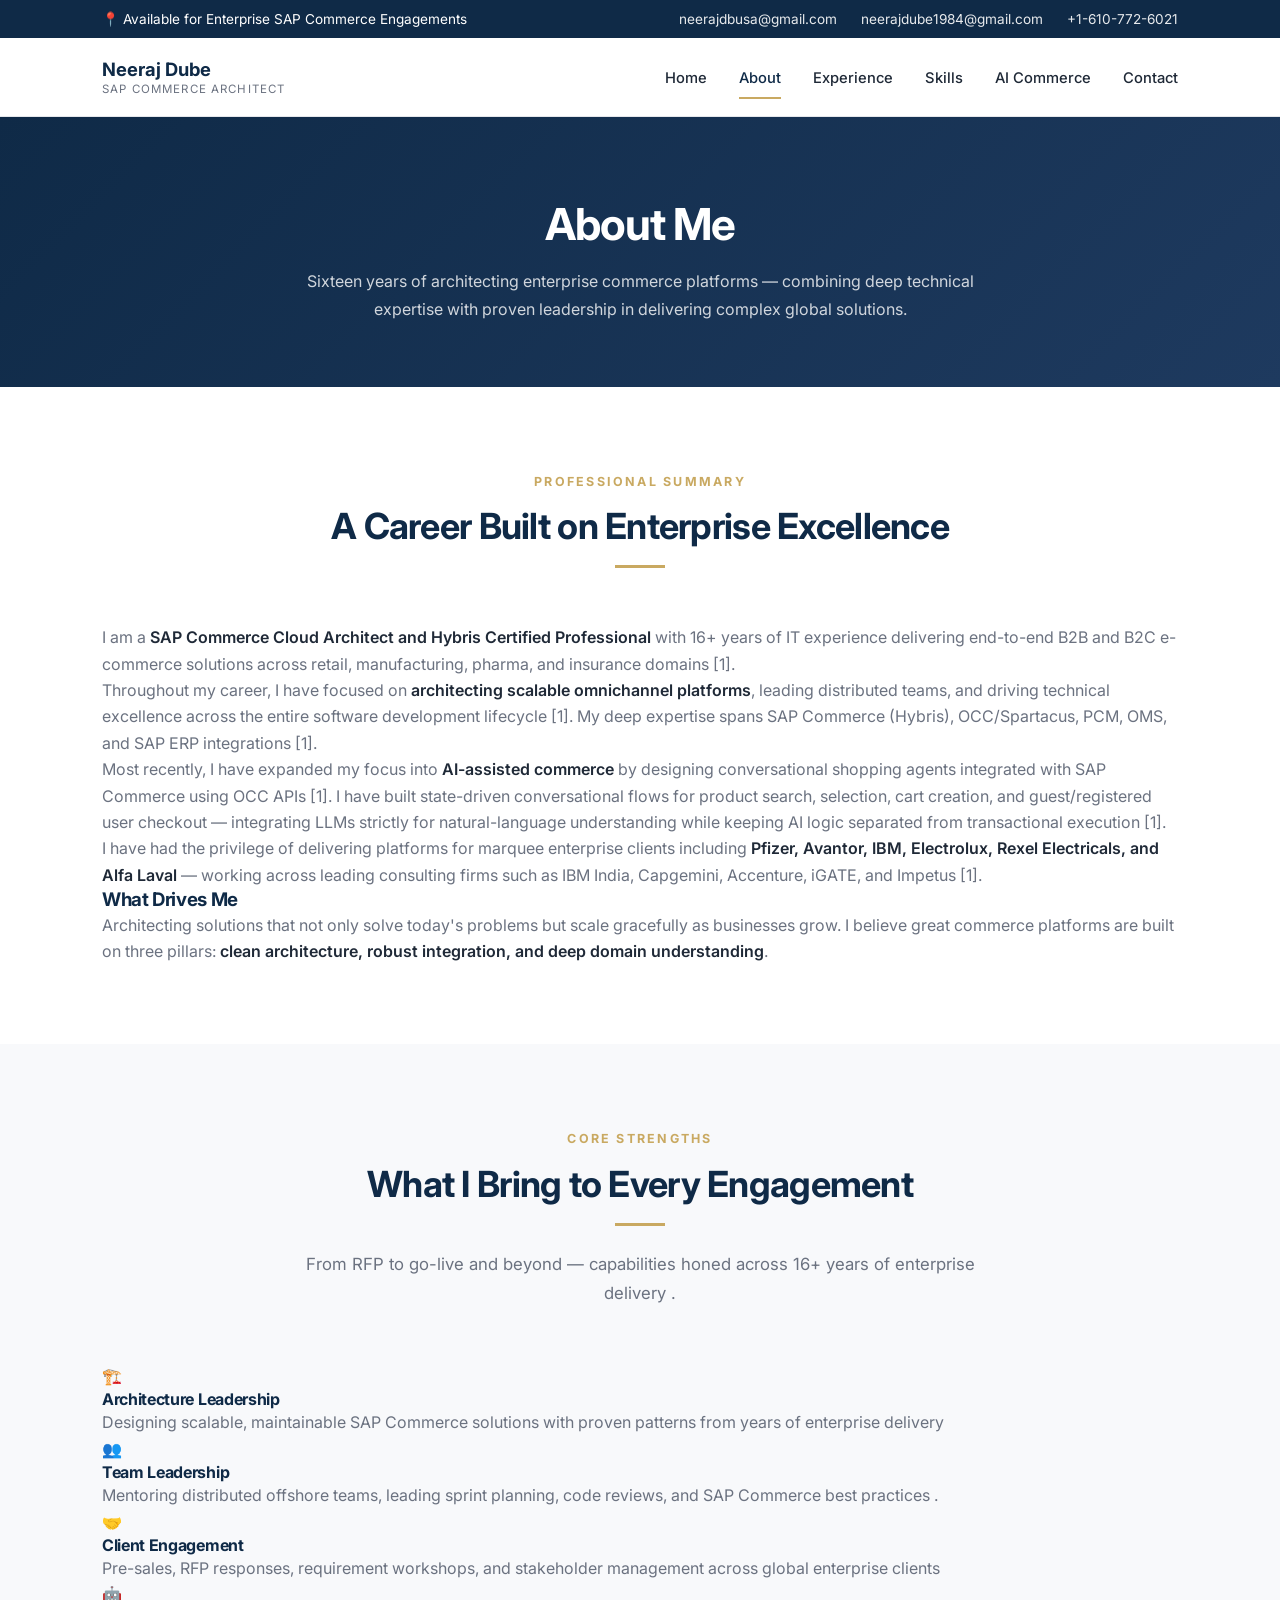
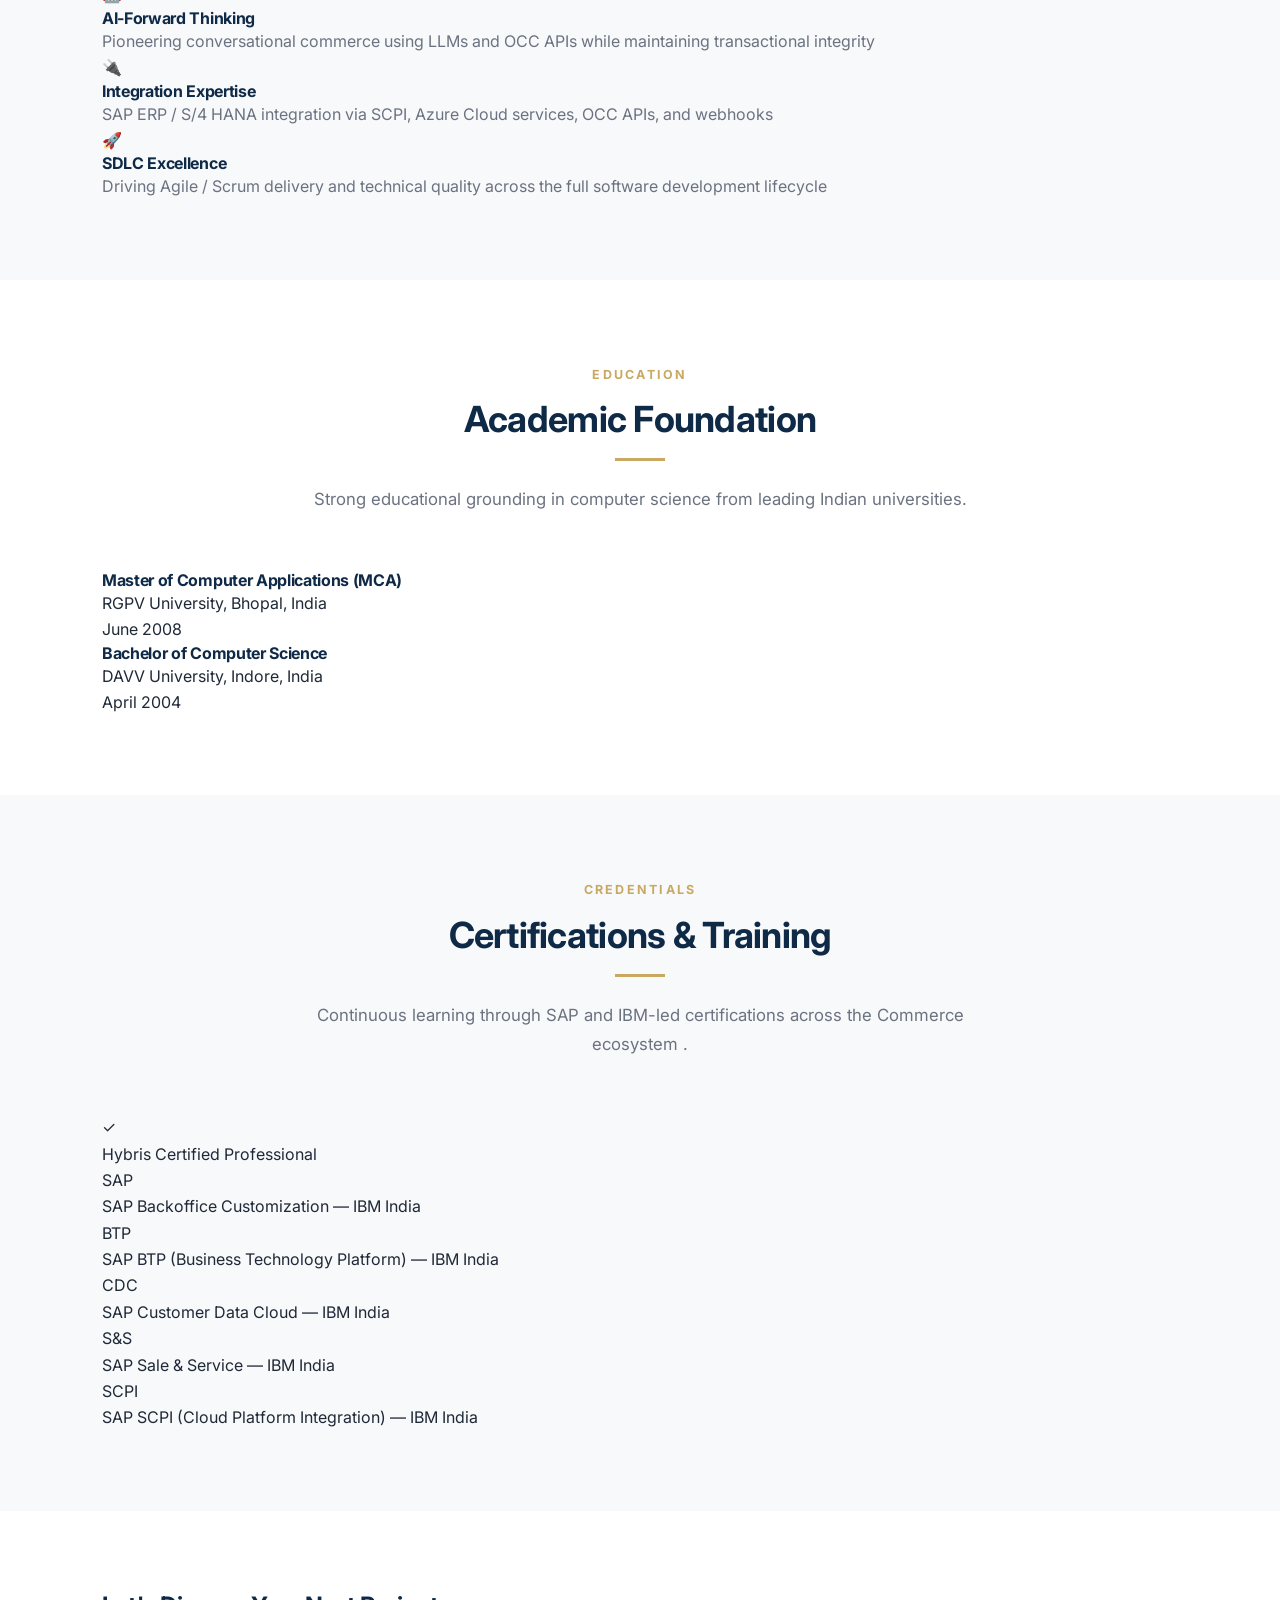
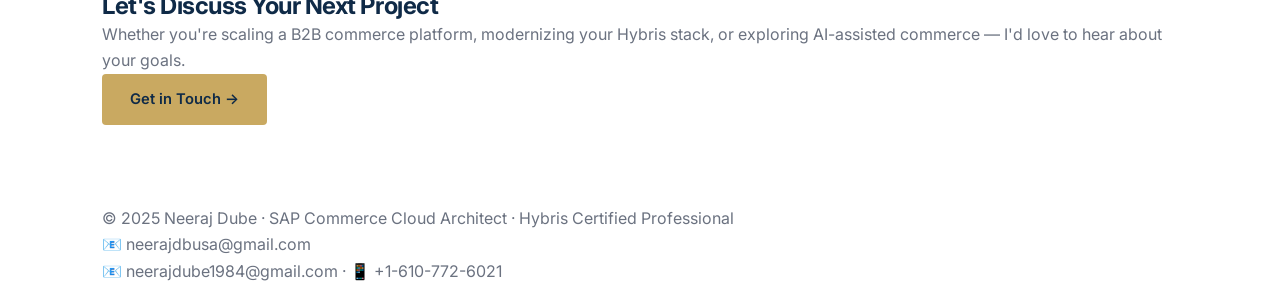
==== commit b38615e4: "Update about.html" ====
--- a/about.html
+++ b/about.html
@@ -203,7 +203,7 @@
 <!-- Footer -->
 <footer>
   <div class="container">
-    <p>© 2025 Neeraj Dube · SAP Commerce Cloud Architect · Hybris Certified Professional [1]</p>
+    <p>© 2025 Neeraj Dube · SAP Commerce Cloud Architect · Hybris Certified Professional </p>
     <p>📧 <a href="mailto:neerajdbusa@gmail.com">neerajdbusa@gmail.com</a>  
     <p>📧 <a href="mailto:neerajdube1984@gmail.com">neerajdube1984@gmail.com</a> · 📱 +1-610-772-6021</p>
   </div>
